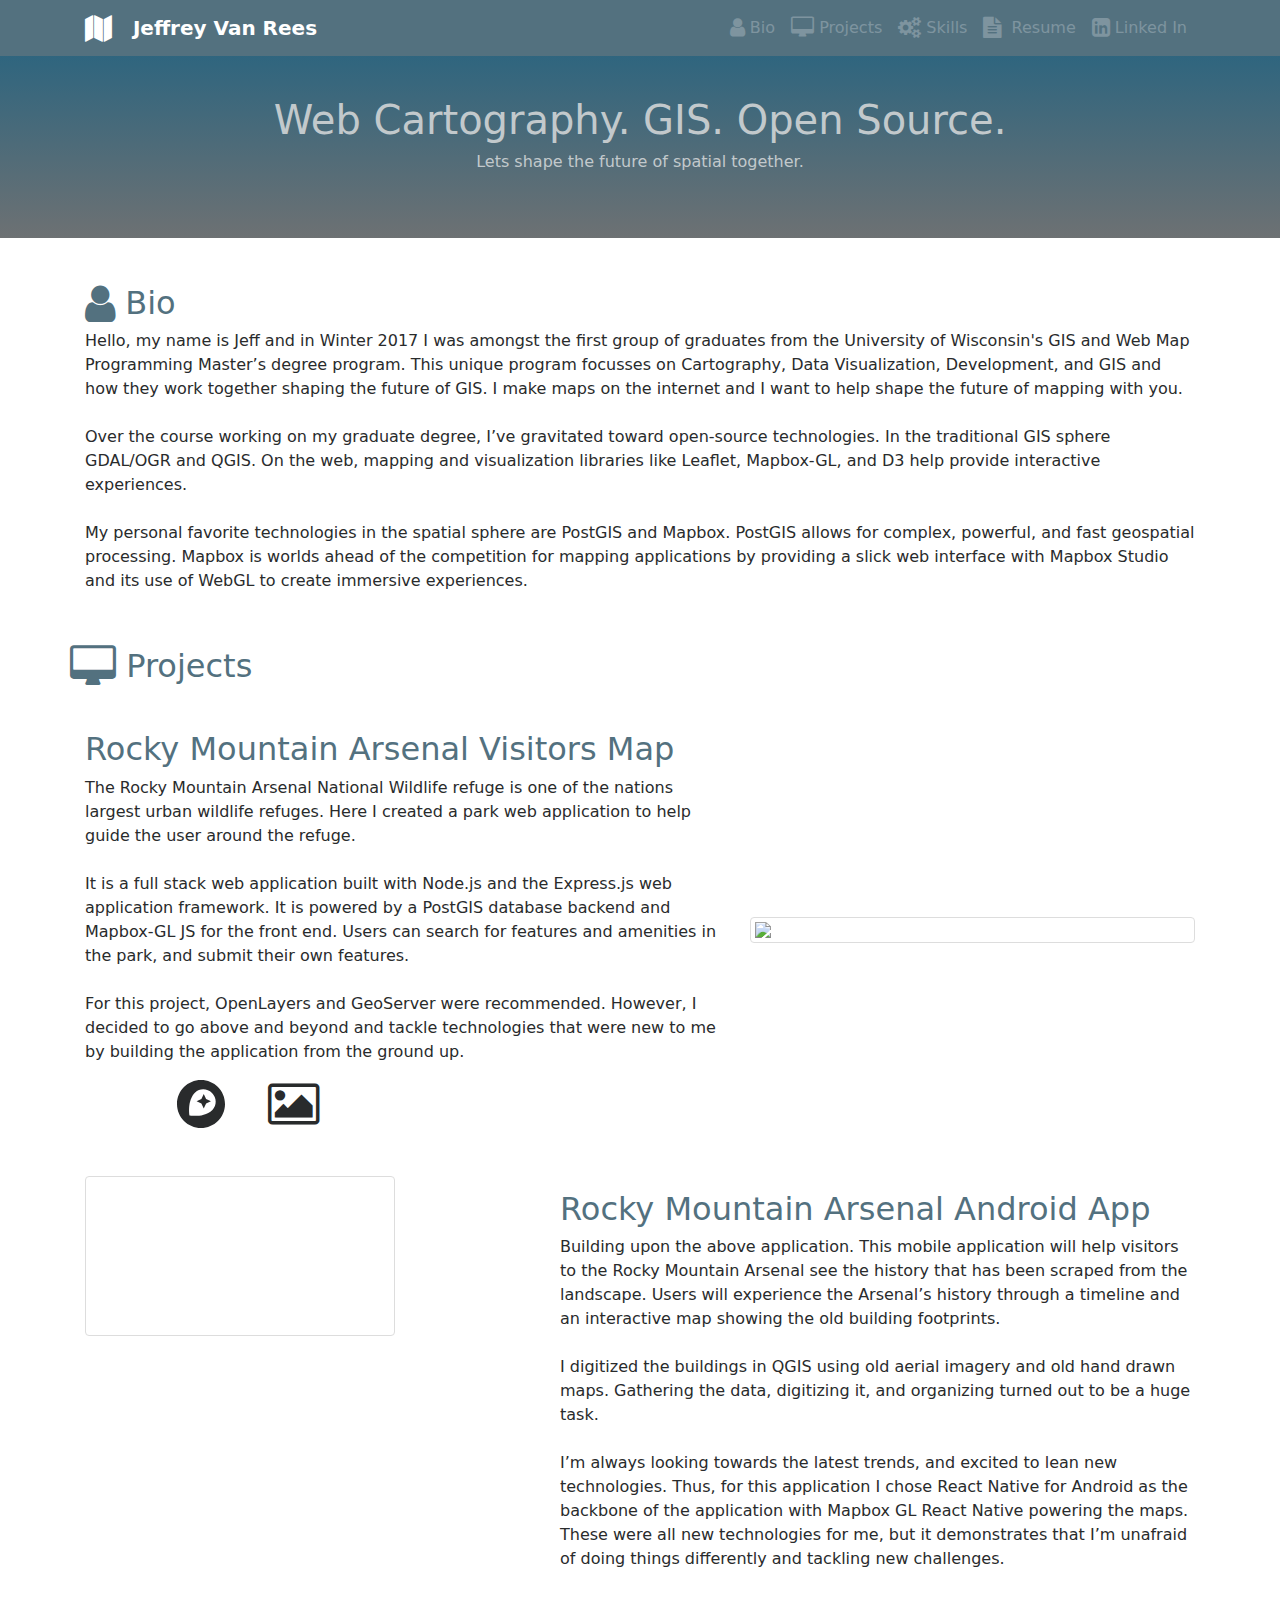
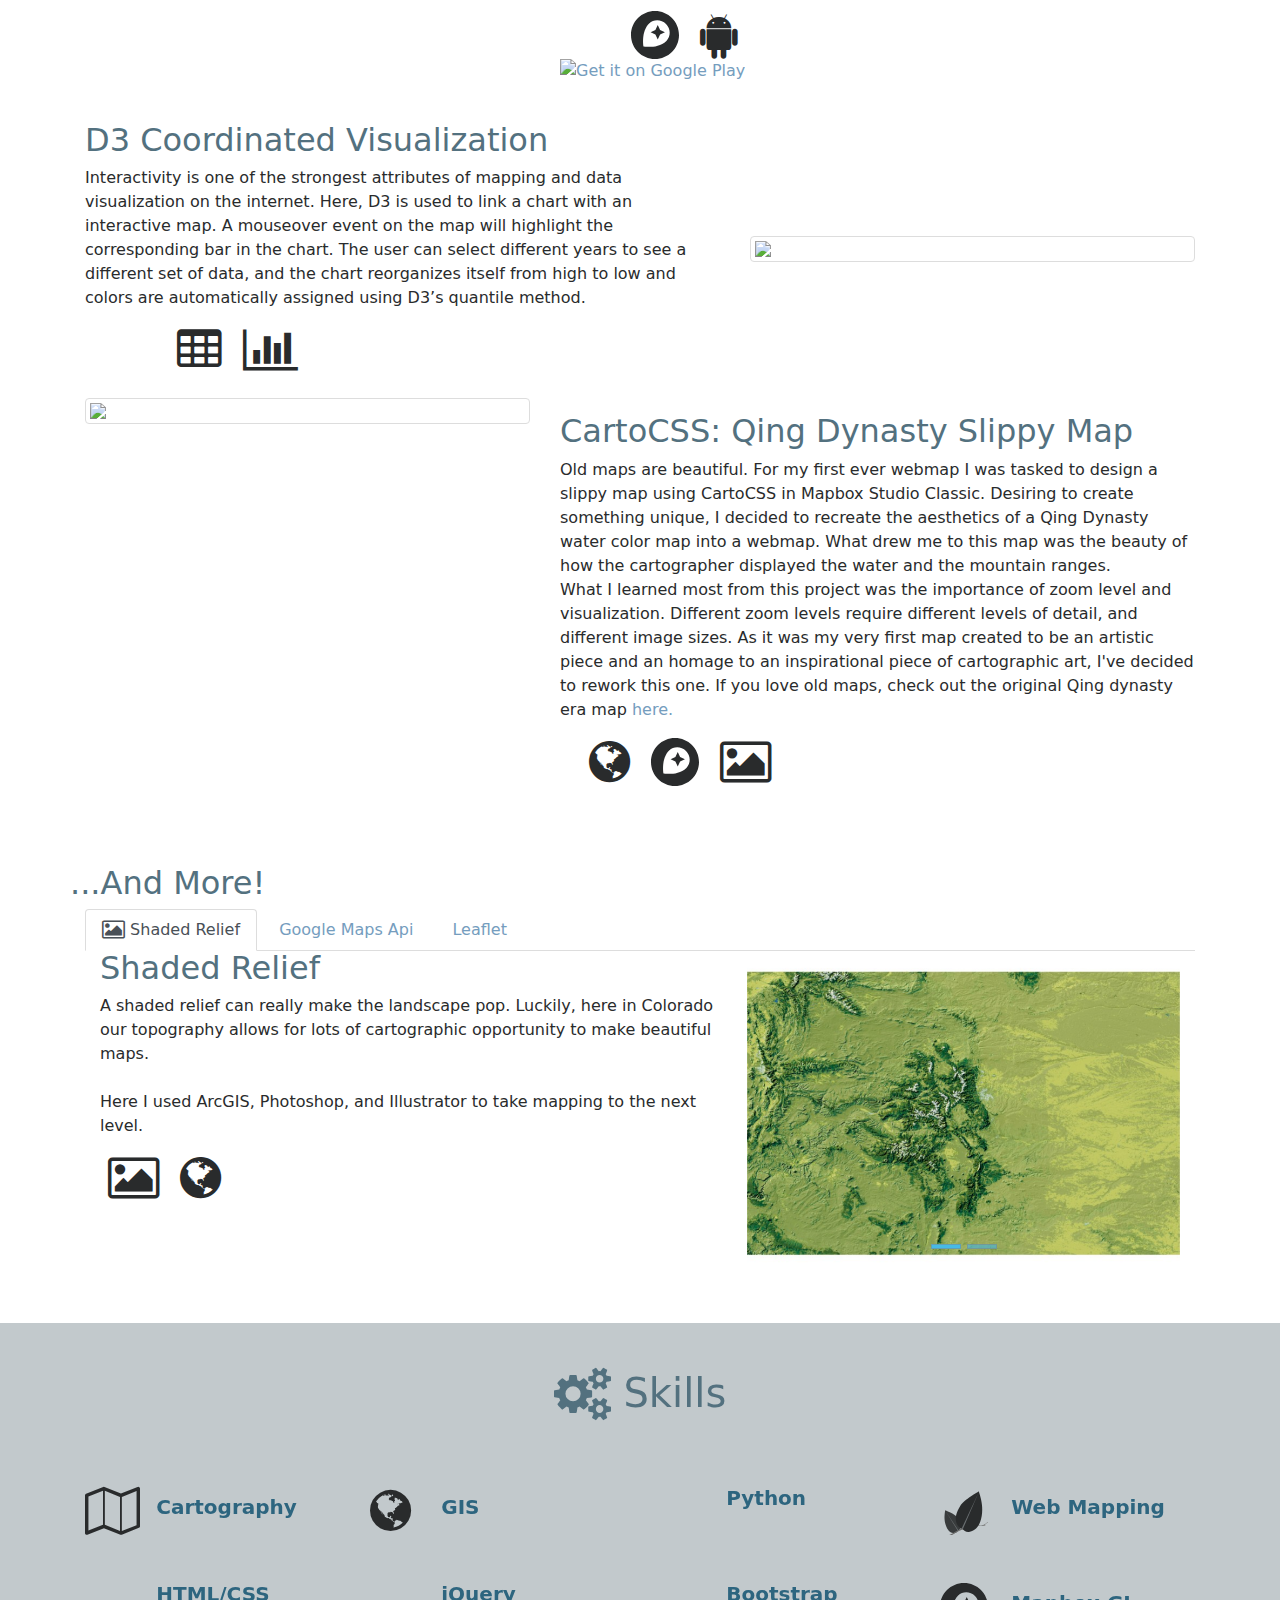
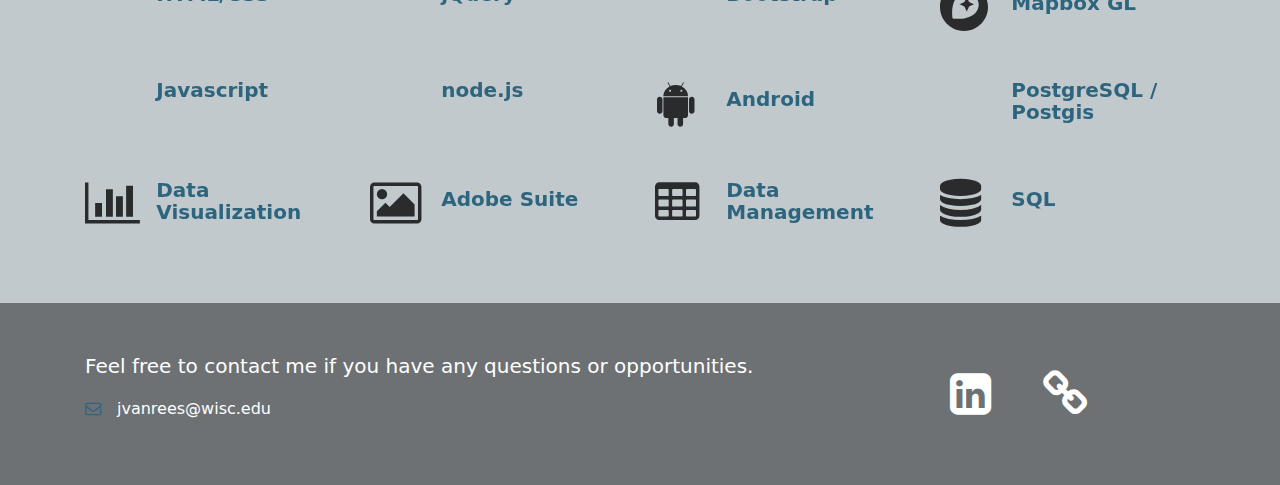
==== index.html @ f824d671 "test" ====
<!DOCTYPE html>
<html>
<title>Jeffrey Van Rees</title>

<head>
	<meta charset="utf-8">
	<meta name="viewport" content="width=device-width, initial-scale=1">
	<link rel="stylesheet" href="https://cdnjs.cloudflare.com/ajax/libs/font-awesome/4.7.0/css/font-awesome.min.css"
	      type="text/css">
	<link rel="stylesheet" href="css/bootstrap.css" type="text/css">
	<link rel="stylesheet" href="fonts/font-mfizz-2.4.1/font-mfizz.css">
	<link rel="stylesheet" href="css/style.css">
	<link rel="stylesheet" href="css/balloon.min.css">
	<link rel="shortcut icon" type="image/x-icon" href="favicon.ico">
	<!-- Global site tag (gtag.js) - Google Analytics -->
	<script async src="https://www.googletagmanager.com/gtag/js?id=UA-111090202-1"></script>
	<script>
	  window.dataLayer = window.dataLayer || [];
	  function gtag(){dataLayer.push(arguments);}
	  gtag('js', new Date());

	  gtag('config', 'UA-111090202-1');
	</script>

</head>

<body>
<nav class="navbar fixed-top navbar-expand-md bg-primary navbar-dark">
	<div class="container">
		<a class="navbar-brand" href="#"><i class="fa d-inline fa-lg fa-map"></i><b>&nbsp; &nbsp;Jeffrey Van Rees</b></a>
		<button class="navbar-toggler navbar-toggler-right" type="button" data-toggle="collapse"
		        data-target="#navbar2SupportedContent" aria-controls="navbar2SupportedContent" aria-expanded="false"
		        aria-label="Toggle navigation"><span class="navbar-toggler-icon"></span></button>

		<div class="collapse navbar-collapse text-center justify-content-end" id="navbar2SupportedContent">
			<ul class="navbar-nav" style="opacity: 0.5;">
				<li class="nav-item">
					<a class="nav-link" href="#bio"><i class="fa d-inline fa-lg fa-user"></i>&nbsp;Bio</a>
				</li>
				<li class="nav-item">
					<a class="nav-link" href="#projects"><i class="fa d-inline fa-lg fa-desktop"></i>&nbsp;Projects</a>
				</li>
				<li class="nav-item">
					<a class="nav-link" href="#skills"><i class="fa d-inline fa-lg fa-cogs"></i>&nbsp;Skills</a>
				</li>
				<li class="nav-item">
					<a class="nav-link" href="docs/Van_Rees_Resume_201806_updated2.pdf"><i class="fa d-inline fa-lg fa-file-text"></i>&nbsp&nbsp;Resume</a>
				</li>
				<li class="nav-item">
					<a class="nav-link" href="http://www.linkedin.com/in/jeffvanrees"><i
									class="fa d-inline fa-lg fa-linkedin-square"></i>&nbsp;Linked In</a>
				</li>
			</ul>
		</div>
	</div>
</nav>

<!--Header/Jumbotron-->
<div class="py-5 gradient-overlay text-center bg-secondary" style="background-image: url(img/honeycomb.svg);
  background-repeat: repeat; -webkit-background-size: 100px;background-size: 100px; margin-top:50px;">
	<div class="container">
		<div class="row">
			<div class="col-md-12">
				<div class="row">
					<div class="col-md-12">
						<h1 class="text-light"> Web Cartography. GIS. Open Source. </h1>
						<p class="text-light">Lets shape the future of spatial together.</p>
					</div>
				</div>
			</div>
		</div>
	</div>
</div>

<!--Bio Section-->
<div class="pt-5">
	<a name="bio"></a>
	<div class="container">
		<div class="row mb-4">
			<div class="col-md-12">
				<h2 class="text-primary"> <i class="fa d-inline fa-lg fa-user"></i> Bio</h2>
				<p class="">Hello, my name is Jeff and in Winter 2017 I was amongst the first group of graduates from the
					University of Wisconsin's GIS and Web Map Programming Master’s degree program. This unique program focusses
					on Cartography, Data Visualization, Development, and GIS and how they work together shaping the future of
					GIS. I make maps on the internet and I want to help shape the future of mapping with you.<br><br>
					Over the course working on my graduate degree, I’ve gravitated toward open-source technologies. In the
					traditional GIS sphere GDAL/OGR and QGIS. On the web, mapping and visualization libraries like Leaflet,
					Mapbox-GL, and D3 help provide interactive experiences.<br><br>
					My personal favorite technologies in the spatial sphere are PostGIS and Mapbox. PostGIS allows for complex,
					powerful, and fast geospatial processing. Mapbox is worlds ahead of the competition for mapping
					applications by providing a slick web interface with Mapbox Studio and its use of WebGL to create immersive
					experiences.
					<br>
				</p>
			</div>

		</div>
	</div>
</div>

<!--Projects Section-->
<div class="pt-3">
	<a name="projects"></a>
	<div class="container">
		<div class="row mb-4">
			<h2 class="text-primary"><i class="fa d-inline fa-lg fa-desktop"></i> Projects</h2>
			<p class="">&nbsp;</p>
		</div>
	</div>
</div>
<div class="pt-3">
	<div class="container">
		<div class="row mb-5">
			<div class="col-md-7">
				<h2 class="text-primary">Rocky Mountain Arsenal Visitors Map</h2>
				<p class="">The Rocky Mountain Arsenal National Wildlife refuge is one of the nations largest urban wildlife
					refuges. Here I created a park web application to help guide the user around the refuge. <br><br>
					It is a full stack web application built with Node.js and the Express.js web application framework. It is
					powered by a PostGIS database backend and Mapbox-GL JS for the front end. Users can search for features and
					amenities in the park, and submit their own features. <br><br>
					For this project, OpenLayers and GeoServer were recommended. However, I decided to go above and beyond and
					tackle technologies that were new to me by building the application from the ground up.
				</p>

				<div id="proj_tech_rma1" class="text-justify row-12">
						<span class="logo_spans" data-balloon="HTML" data-balloon-pos="down">
							<i class="d-inline-block mx-auto fa fa-3x icon-html"></i>
						</span>
					<span class="logo_spans" data-balloon="CSS" data-balloon-pos="down">
							<i class="d-inline-block mx-auto fa fa-3x icon-css"></i>
						</span>
					<span class="logo_spans" data-balloon="JavaScript" data-balloon-pos="down">
							<i class="d-inline-block mx-auto fa fa-3x icon-javascript-alt"></i>
						</span>
					<span class="logo_spans" data-balloon="Node.js" data-balloon-pos="down">
							<i class="d-inline-block mx-auto fa fa-3x icon-nodejs"></i>
						</span>
					<span class="logo_spans" data-balloon="Mapbox-GL JS" data-balloon-pos="down">
							<img style="height: 3em; width: 3em; vertical-align: top" src="img/Mapbox_Logo.svg">
						</span>
					<span class="logo_spans" data-balloon="PostgreSQL + PostGIS" data-balloon-pos="down">
							<i class="d-inline-block mx-auto fa fa-3x icon-postgres"></i>
						</span>
					<span class="logo_spans" data-balloon="Adobe Suite: Map Markers" data-balloon-pos="down">
							<i class="d-inline-block mx-auto fa fa-3x fa-picture-o"></i>
						</span>
				</div>
			</div>
			<div class="col-md-5 align-self-center">
				<a href="http://gentle-crag-83147.herokuapp.com">
					<img class="img-fluid d-block w-80 img-thumbnail" src="img/rma_node_express.png">
				</a>
			</div>
		</div>
		<div class="row my-4">
			<div class="col-md-5">
				<!--<img class="img-fluid d-block mb-4 w-80 img-thumbnail" src="img/rma_android.png">-->
				<video class="img-fluid d-block mb-4 w-80 img-thumbnail" autoplay muted loop>
					<source src="img/recording_20180125_023601.webm" type="video/webm">
					Your browser does not support the video tag.
				</video>


			</div>
			<div class="col-md-7">
				<h2 class="text-primary pt-3">Rocky Mountain Arsenal Android App</h2>
				<p class="">
					Building upon the above application. This mobile application will help visitors to the Rocky Mountain
					Arsenal see the history that has been scraped from the landscape. Users will experience the Arsenal’s
					history through a timeline and an interactive map showing the old building footprints.<br><br>
					I digitized the buildings in QGIS using old aerial imagery and old hand drawn maps. Gathering the data,
					digitizing it, and organizing turned out to be a huge task.<br><br>
					I’m always looking towards the latest trends, and excited to lean new technologies. Thus, for this application I chose React Native for Android as the backbone of the application with Mapbox GL React Native powering the maps. These were all new technologies for me, but it demonstrates that I’m unafraid of doing things differently and tackling new challenges.<br><br>
				</p>

				<div id="proj_tech_rma2" class="text-justify row-12">
					<span class="logo_spans" data-balloon="React Native" data-balloon-pos="down">
						<i class="d-inline-block mx-auto fa fa-3x icon-reactjs"></i>
					</span>
					<span class="logo_spans" data-balloon="JavaScript ES6" data-balloon-pos="down">
						<i class="d-inline-block mx-auto fa fa-3x icon-javascript-alt"></i>
					</span>
					<span class="logo_spans" data-balloon="Node.js" data-balloon-pos="down">
						<i class="d-inline-block mx-auto fa fa-3x icon-nodejs"></i>
					</span>
					<span class="logo_spans" data-balloon="Mapbox-GL React Native" data-balloon-pos="down">
						<img style="height: 3em; width: 3em; vertical-align: top" src="img/Mapbox_Logo.svg">
					</span>
					<span class="logo_spans" data-balloon="Android" data-balloon-pos="down">
						<i class="d-inline-block mx-auto fa fa-3x fa-android"></i>
					</span>
				</div>
				<a href='https://play.google.com/store/apps/details?id=com.rmahistory'>
					<img
									alt='Get it on Google Play'
									style="height:5em;"
									src='https://play.google.com/intl/en_us/badges/images/generic/en_badge_web_generic.png'/></a>
			</div>
		</div>
	</div>
</div>


<div class="py-3">
	<div class="container">
		<div class="row mb-4">
			<div class="col-md-7">
				<h2 class="text-primary">D3 Coordinated Visualization</h2>
				<p>
					Interactivity is one of the strongest attributes of mapping and data visualization on the internet. Here, D3 is used to link a chart with an interactive map. A mouseover event on the map will highlight the corresponding bar in the chart. The user can select different years to see a different set of data, and the chart reorganizes itself from high to low and colors are automatically assigned using D3’s quantile method.
				</p>
				<div id="proj_d3" class="text-justify row-12">
						<span class="logo_spans" data-balloon="HTML" data-balloon-pos="down">
							<i class="d-inline-block mx-auto fa fa-3x icon-html"></i>
						</span>
					<span class="logo_spans" data-balloon="CSS" data-balloon-pos="down">
							<i class="d-inline-block mx-auto fa fa-3x icon-css"></i>
						</span>
					<span class="logo_spans" data-balloon="JavaScript" data-balloon-pos="down">
							<i class="d-inline-block mx-auto fa fa-3x icon-javascript-alt"></i>
						</span>
					<span class="logo_spans" data-balloon="D3" data-balloon-pos="down">
							<i class="d-inline-block mx-auto fa fa-3x icon-d3"></i>
						</span>
					<span class="logo_spans" data-balloon="Data Management" data-balloon-pos="down">
							<i class="d-inline-block mx-auto fa fa-3x fa-table"></i>
						</span>
					<span class="logo_spans" data-balloon="Data Visualization" data-balloon-pos="down">
							<i class="d-inline-block mx-auto fa fa-3x fa-bar-chart"></i>
					</span>
				</div>
			</div>
			<div class="col-md-5 align-self-center">
				<a href="https://s3.us-east-2.amazonaws.com/jvanreesd3example/index.html">
					<img class="img-fluid d-block w-80 img-thumbnail" src="img/d3_usa.png">
				</a>
			</div>
		</div>
		<div class="row">
			<div class="col-md-5">
				<a
								href="https://api.mapbox.com/v4/jvanrees.9febd01c/page.html?access_token=pk.eyJ1IjoianZhbnJlZXMiLCJhIjoiY2lzZGRvcmRhMDA0dTJ5cnRrbGRld3l0dCJ9.tYSjHXsUNgl5T6C_mOVyxQ#5/22.857/76.948">
				<img class="img-fluid d-block mb-4 w-80 img-thumbnail" src="img/ming_cartocss.png">
				</a>
			</div>
			<div class="col-md-7">
				<h2 class="text-primary pt-3">CartoCSS: Qing Dynasty Slippy Map</h2>
				<p class="">Old maps are beautiful. For my first ever webmap I was tasked to design a slippy map using
					CartoCSS in Mapbox Studio Classic. Desiring to create something unique, I decided to recreate the
					aesthetics of a Qing Dynasty water color map into a webmap. What drew me to this map was the beauty of how
					the cartographer displayed the water and the mountain ranges.<br>What I learned most from this project was
					the importance of zoom level and visualization. Different zoom levels require different levels of detail,
					and different image sizes. As it was my very first map created to be an artistic piece and an homage to an
					inspirational piece of cartographic art, I've decided to rework this one. If you love old maps, check out
					the original Qing dynasty era map <a
									href="http://theme.npm.edu.tw/exh105/GreenBorderlands/ch/page-2.html">here.</a>
				</p>
				<div id="proj_carto_css" class="text-justify row-12">
					<span class="logo_spans" data-balloon="CartoCSS" data-balloon-pos="down">
							<i class="d-inline-block mx-auto fa fa-3x icon-css"></i>
					</span>
					<span class="logo_spans" data-balloon="ArcGIS"
					      data-balloon-pos="down">
							<i class="d-inline-block mx-auto fa fa-3x fa-globe"></i>
					</span>
					<span class="logo_spans" data-balloon="Mapbox Studio Classic / TileMill" data-balloon-pos="down">
							<img style="height: 3em; width: 3em; vertical-align: top" src="img/Mapbox_Logo.svg">
					</span>
					<span class="logo_spans" data-balloon="Adobe Suite" data-balloon-pos="down">
							<i class="d-inline-block mx-auto fa fa-3x fa-picture-o"></i>
					</span>
				</div>
			</div>
		</div>
	</div>
</div>

<!--tab panel test-->
<div class="pt-5">
	<div class="container">
		<div class="row mb-4">
			<h2 class="text-primary pt-3">...And More!</h2>
			<div class="col-md-12">
				<nav class="nav nav-tabs" id="myTab" role="tablist">
					<a class="nav-item nav-link active" id="nav-shaded-relief" data-toggle="tab" href="#shaded-relief"
					   role="tab" aria-controls="shaded-relief" aria-selected="true"><i
									class="fa d-inline fa-lg fa-picture-o"></i>&nbsp;Shaded Relief</a>
					<a class="nav-item nav-link" id="nav-google-maps-api" data-toggle="tab" href="#google-maps-api" role="tab"
					   aria-controls="google-maps-api" aria-selected="false"><i
									class="fa d-inline fa-lg icon-java-bold"></i>&nbsp;Google Maps Api</a>
					<a class="nav-item nav-link" id="nav-leaflet" data-toggle="tab" href="#leaflet" role="tab"
					   aria-controls="leaflet" aria-selected="false"><i
									class="fa d-inline fa-lg icon-jquery"></i>&nbsp;Leaflet</a>
				</nav>
				<div class="tab-content" id="nav-tabContent">
					<div class="tab-pane fade show active" id="shaded-relief" role="tabpanel" aria-labelledby="nav-shaded-relief">
						<!--start tab view-->
						<div class="container">
							<div class="row mb-4">
								<div class="col-md-7">
									<h2 class="text-primary">Shaded Relief</h2>
									<p class="">
										A shaded relief can really make the landscape pop. Luckily, here in Colorado our topography allows
										for lots
										of cartographic opportunity to make beautiful maps. <br><br>
										Here I used ArcGIS, Photoshop, and Illustrator to take mapping to the next level.
									</p>
									<div id="proj_shaded_relief" class="text-justify row-12">

										<span class="logo_spans" data-balloon="Adobe Suite" data-balloon-pos="down">
											<i class="d-inline-block mx-auto fa fa-3x fa-picture-o"></i>
										</span>
										<span class="logo_spans" data-balloon="ArcGIS"
										      data-balloon-pos="down">
											<i class="d-inline-block mx-auto fa fa-3x fa-globe"></i>
										</span>
									</div>
								</div>
								<div class="col-md-5 align-self-center">
									<div id="carouselExampleIndicators" class="carousel slide" data-ride="carousel">
										<ol class="carousel-indicators">
											<li data-target="#carouselExampleIndicators" data-slide-to="0" class="active"></li>
											<li data-target="#carouselExampleIndicators" data-slide-to="1"></li>
										</ol>
										<div class="carousel-inner" role="listbox">
											<div class="carousel-item active">
												<img class="d-block img-fluid" src="img/shaded_relief.jpg" alt="First slide">
											</div>
											<div class="carousel-item">
												<img class="d-block img-fluid" src="img/ColoradoBike.jpg"
												     alt="Second slide">
											</div>
										</div>
										<a class="carousel-control-prev" href="#carouselExampleIndicators" role="button" data-slide="prev">
											<span class="carousel-control-prev-icon" aria-hidden="true"></span>
											<span class="sr-only">Previous</span>
										</a>
										<a class="carousel-control-next" href="#carouselExampleIndicators" role="button" data-slide="next">
											<span class="carousel-control-next-icon" aria-hidden="true"></span>
											<span class="sr-only">Next</span>
										</a>
									</div>
								</div>
							</div>
						</div>
						<!--end tab view-->
					</div>
					<div class="tab-pane fade" id="google-maps-api" role="tabpanel" aria-labelledby="nav-google-maps-api">
						<div class="container">
							<div class="row mb-4">
								<div class="col-md-7">
									<h2 class="text-primary">Google Maps API / Java Servlet / Android</h2>
									<p class="">
For GEOG 576 at Wisconsin we were tasked to create a disaster management application using the Google Maps API, java servlet, and a PostGIS database. Over the course of the semester this project evolved into a mobile application. Users can query the database, and post to it using interactive forms.
									</p>
									<div id="proj_google_maps_api" class="text-justify row-12">
										<span class="logo_spans" data-balloon="HTML" data-balloon-pos="down">
											<i class="d-inline-block mx-auto fa fa-3x icon-html"></i>
										</span>
										<span class="logo_spans" data-balloon="CSS" data-balloon-pos="down">
											<i class="d-inline-block mx-auto fa fa-3x icon-css"></i>
										</span>
										<span class="logo_spans" data-balloon="Android" data-balloon-pos="down">
											<i class="d-inline-block mx-auto fa fa-3x fa-android"></i>
										</span>
										<span class="logo_spans" data-balloon="Google Maps API" data-balloon-pos="down">
											<i class="d-inline-block mx-auto fa fa-3x icon-google-alt"></i>
										</span>
										<span class="logo_spans" data-balloon="Apache Tomcat Server" data-balloon-pos="down">
											<i class="d-inline-block mx-auto fa fa-3x icon-tomcat"></i>
										</span>
										<span class="logo_spans" data-balloon="Java" data-balloon-pos="down">
											<i class="d-inline-block mx-auto fa fa-3x icon-java-bold"></i>
										</span>
										<span class="logo_spans" data-balloon="PostgreSQL + PostGIS" data-balloon-pos="down">
											<i class="d-inline-block mx-auto fa fa-3x icon-postgres"></i>
										</span>
									</div>
								</div>
								<div class="col-md-5 align-self-center">
									<div id="carouselGoogleMapsAPI" class="carousel slide" data-ride="carousel">
										<ol class="carousel-indicators">
											<li data-target="#carouselGoogleMapsAPI" data-slide-to="0" class="active"></li>
											<li data-target="#carouselGoogleMapsAPI" data-slide-to="1"></li>
										</ol>
										<div class="carousel-inner" role="listbox">
											<div class="carousel-item active">
												<img class="d-block img-fluid" src="img/google_maps_api.jpg" alt="First slide">
											</div>
											<div class="carousel-item">
												<img class="d-block img-fluid" src="img/google_maps_android.jpg"
												     alt="Second slide">
											</div>
										</div>
										<a class="carousel-control-prev" href="#carouselGoogleMapsAPI" role="button" data-slide="prev">
											<span class="carousel-control-prev-icon" aria-hidden="true"></span>
											<span class="sr-only">Previous</span>
										</a>
										<a class="carousel-control-next" href="#carouselGoogleMapsAPI" role="button" data-slide="next">
											<span class="carousel-control-next-icon" aria-hidden="true"></span>
											<span class="sr-only">Next</span>
										</a>
									</div>
								</div>
							</div>
						</div>
					</div>
					<div class="tab-pane fade" id="leaflet" role="tabpanel" aria-labelledby="nav-leaflet">
						<div class="container">
							<div class="row mb-4">
								<div class="col-md-7">
									<h2 class="text-primary">Leaflet Time Series</h2>
									<p class="">
										Displaying spatiotemporal data has been a challenge for cartographers, but with interactive mapping temporal data can be communicated more clearly than ever. Here a jQuery slider is used to change years of data. Proportional symbols calculated on the fly to show spatial differences. <br><br>
										
									</p>
									<div id="proj_leaflet" class="text-justify row-12">
										<span style="padding-top: 3px;" class="logo_spans" data-balloon="HTML" data-balloon-pos="down">
											<i class="d-inline-block mx-auto fa fa-3x icon-html"></i>
										</span>
										<span class="logo_spans" data-balloon="CSS" data-balloon-pos="down">
											<i style="padding-top: 3px;" class="d-inline-block mx-auto fa fa-3x icon-css"></i>
										</span>
										<span class="logo_spans" data-balloon="jQuery" data-balloon-pos="down">
											<i style="padding-top: 3px;" class="d-inline-block mx-auto fa fa-3x icon-jquery"></i>
										</span>
										<span class="logo_spans" data-balloon="Leaflet" data-balloon-pos="down">
											<img style="height: 3em; width: 3em; vertical-align: top" src="img/leaflet.svg">
										</span>
									</div>
								</div>
								<div class="col-md-5 align-self-center">
									<div id="carouselLeaflet" class="carousel slide" data-ride="carousel">
										<ol class="carousel-indicators">
											<li data-target="#carouselGoogleMapsAPI" data-slide-to="0" class="active"></li>
											<li data-target="#carouselGoogleMapsAPI" data-slide-to="1"></li>

										</ol>
										<div class="carousel-inner" role="listbox">
											<div class="carousel-item active">
												<img class="d-block img-fluid" src="img/leaflet_map.jpg" alt="First slide">
											</div>

										</div>
										<a class="carousel-control-prev" href="#carouselLeaflet" role="button" data-slide="prev">
											<span class="carousel-control-prev-icon" aria-hidden="true"></span>
											<span class="sr-only">Previous</span>
										</a>
										<a class="carousel-control-next" href="#carouselLeaflet" role="button" data-slide="next">
											<span class="carousel-control-next-icon" aria-hidden="true"></span>
											<span class="sr-only">Next</span>
										</a>
									</div>
								</div>
							</div>
						</div>
					</div>
				</div>
			</div>
		</div>
	</div>
</div>
<!--Skills Section-->
<!--remove bg-light to make darker, Ian suggestion-->
<div class="py-5 bg-light">
	<a name="skills"></a>
	<div class="container">
		<div class="row text-center">
			<div class="col-md-12">
				<h1 class="mb-4 text-primary"><i class="fa d-inline fa-lg fa-cogs"></i> Skills</h1>
				<!--Row 1-->
				<div class="row text-left mt-5">
					<div class="col-md-3 my-4">
						<div class="row mp-3">
							<div class="text-center col-3"><i class="d-block mx-auto fa fa-3x fa-map-o"></i></div>
							<div class="align-self-center col-9">
								<h5 class="text-secondary"><b>Cartography</b></h5>
							</div>
						</div>
					</div>
					<div class="col-md-3 my-4">
						<div class="row mp-3">
							<div class="text-center col-3"><i class="d-block mx-auto fa fa-3x fa-globe"></i></div>
							<div class="align-self-center col-9">
								<h5 class="text-secondary"><b>GIS</b></h5>
							</div>
						</div>
					</div>
					<div class="col-md-3 my-4">
						<div class="row mp-3">
							<div class="text-center col-3"><i class="d-block mx-auto fa fa-3x icon-python"></i></div>
							<div class="align-self-center col-9">
								<h5 class="text-secondary"><b>Python</b></h5>
							</div>
						</div>
					</div>
					<div class="col-md-3 my-4">
						<div class="row mp-3">
							<div class="text-center col-3"><img style="height: 3em; width: 3em;"
							                                       src="img/leaflet.svg"/></div>
							<div class="align-self-center col-9">
								<h5 class="text-secondary"><b>Web Mapping</b></h5>
							</div>
						</div>
					</div>

					<!--Row 2-->
					<div class="col-md-3 my-4">
						<div class="row mp-3">
							<div class="text-center col-3"><i class="d-block mx-auto fa fa-3x icon-html"></i></div>
							<div class="align-self-center col-9">
								<h5 class="text-secondary"><b>HTML/CSS</b></h5>
							</div>
						</div>

					</div>

					<div class="col-md-3 my-4">
						<div class="row mp-3">
							<div class="text-center col-3"><i class="d-block mx-auto fa fa-3x icon-jquery"></i></div>
							<div class="align-self-center col-9">
								<h5 class="text-secondary"><b>jQuery</b></h5>
							</div>
						</div>

					</div>

					<div class="col-md-3 my-4">
						<div class="row mp-3">
							<div class="text-center col-3"><i class="d-block mx-auto fa fa-3x icon-bootstrap"></i></div>
							<div class="align-self-center col-9">
								<h5 class="text-secondary"><b>Bootstrap</b></h5>
							</div>
						</div>
					</div>

					<div class="col-md-3 my-4">
						<div class="row mp-3">
							<div class="text-center col-3"><img style="height: 3em; width: 3em;"
							                                    src="img/Mapbox_Logo.svg"/></div>
							<div class="align-self-center col-9">
								<h5 class="text-secondary"><b>Mapbox GL</b></h5>
							</div>
						</div>
					</div>

					<!--Row 3-->
					<div class="col-md-3 my-4">
						<div class="row mp-3">
							<div class="text-center col-3"><i class="d-block mx-auto fa fa-3x icon-javascript-alt"></i></div>
							<div class="align-self-center col-9">
								<h5 class="text-secondary"><b>Javascript</b></h5>
							</div>
						</div>

					</div>

					<div class="col-md-3 my-4">
						<div class="row mp-3">
							<div class="text-center col-3"><i class="d-block mx-auto fa fa-3x icon-nodejs"></i></div>
							<div class="align-self-center col-9">
								<h5 class="text-secondary"><b>node.js</b></h5>
							</div>
						</div>

					</div>

					<div class="col-md-3 my-4">
						<div class="row mp-3">
							<div class="text-center col-3"><i class="d-block mx-auto fa fa-3x fa-android"></i></div>
							<div class="align-self-center col-9">
								<h5 class="text-secondary"><b>Android</b></h5>
							</div>
						</div>

					</div>

					<div class="col-md-3 my-4">
						<div class="row mp-3">
							<div class="text-center col-3"><i class="d-block mx-auto fa fa-3x icon-postgres"></i></div>
							<div class="align-self-center col-9">
								<h5 class="text-secondary"><b>PostgreSQL / Postgis</b></h5>
							</div>
						</div>
					</div>


					<!--Row 4-->

					<div class="col-md-3 my-4">
						<div class="row mp-3">
							<div class="text-center col-3"><i class="d-block mx-auto fa fa-3x fa-bar-chart-o"></i></div>
							<div class="align-self-center col-9">
								<h5 class="text-secondary"><b>Data Visualization</b></h5>
							</div>
						</div>
					</div>

					<div class="col-md-3 my-4">
						<div class="row mp-3">
							<div class="text-center col-3"><i class="d-block mx-auto fa fa-3x fa-picture-o"></i></div>
							<div class="align-self-center col-9">
								<h5 class="text-secondary"><b>Adobe Suite</b></h5>
							</div>
						</div>
					</div>

					<div class="col-md-3 my-4">
						<div class="row mp-3">
							<div class="text-center col-3"><i class="d-block mx-auto fa fa-3x fa-table"></i></div>
							<div class="align-self-center col-9">
								<h5 class="text-secondary"><b>Data Management</b></h5>
							</div>
						</div>
					</div>

					<div class="col-md-3 my-4">
						<div class="row mp-3">
							<div class="text-center col-3"><i class="d-block mx-auto fa fa-3x fa-database"></i></div>
							<div class="align-self-center col-9">
								<h5 class="text-secondary"><b>SQL</b></h5>
							</div>
						</div>
					</div>
				</div>
			</div>
		</div>
	</div>
</div>

<div class="py-5 bg-dark text-white">
	<div class="container">
		<div class="row">
			<div class="col-md-9">
				<p class="lead">Feel free to contact me if you have any questions or opportunities.</p>
				<p>
					<a href="mailto:jvanrees@wisc.edu" class="text-white"><i
									class="fa d-inline mr-3 text-secondary fa-envelope-o"></i>jvanrees@wisc.edu</a>
				</p>
			</div>

			<div class="col-4 col-md-1 align-self-center">
				<a href="https://www.linkedin.com/in/jeffrey-van-rees-26b886116/" target="_blank"><i
								class="fa fa-fw fa-linkedin-square text-white fa-3x"></i></a>
			</div>
			<div class="col-4 col-md-1 align-self-center">
				<a href="index2.html" target="_blank"><i
								class="fa fa-fw fa-link text-white fa-3x"></i></a>
			</div>
		</div>
	</div>
</div>
<script src="https://code.jquery.com/jquery-3.2.1.slim.min.js"
        integrity="sha384-KJ3o2DKtIkvYIK3UENzmM7KCkRr/rE9/Qpg6aAZGJwFDMVNA/GpGFF93hXpG5KkN"
        crossorigin="anonymous"></script>
<script src="https://cdnjs.cloudflare.com/ajax/libs/popper.js/1.12.3/umd/popper.min.js"
        integrity="sha384-vFJXuSJphROIrBnz7yo7oB41mKfc8JzQZiCq4NCceLEaO4IHwicKwpJf9c9IpFgh"
        crossorigin="anonymous"></script>
<script src="https://maxcdn.bootstrapcdn.com/bootstrap/4.0.0-beta.2/js/bootstrap.min.js"
        integrity="sha384-alpBpkh1PFOepccYVYDB4do5UnbKysX5WZXm3XxPqe5iKTfUKjNkCk9SaVuEZflJ"
        crossorigin="anonymous"></script>
</body>

</html>
---- css/style.css ----
#proj_tech_rma1:hover {
    justify-content: stretch;
}

.logo_spans {
    padding: 0.5em;
}

.tab-content > .tab-pane{
    display: block;
    height: 0;
}
.tab-content > .active{
   height: auto;
}
.carousel-indicators .active {
    background-color: #47bbe5; }
.carousel-indicators li {
    position: relative;
    border: 1px solid rgba(128, 128, 128, 0.48);
    flex: 0 1 auto;
    width: 30px;
    height: 5px;
    margin-right: 3px;
    margin-left: 3px;
    text-indent: -999px;
    background-color: rgba(72, 180, 219, 0.64);

}
/* Change fa icons, but not SVG ones to white

.d-block {
    color: #f5f5f5;
}

*/
---- css/balloon.min.css ----
button[data-balloon]{overflow:visible}[data-balloon]{position:relative;cursor:default}[data-balloon]:after{filter:alpha(opactiy=0);-ms-filter:"progid:DXImageTransform.Microsoft.Alpha(Opacity=0)";-moz-opacity:0;-khtml-opacity:0;opacity:0;pointer-events:none;-webkit-transition:all 0.18s ease-out 0.18s;-moz-transition:all 0.18s ease-out 0.18s;-ms-transition:all 0.18s ease-out 0.18s;-o-transition:all 0.18s ease-out 0.18s;transition:all 0.18s ease-out 0.18s;font-family:sans-serif !important;font-weight:normal !important;font-style:normal !important;text-shadow:none !important;font-size:12px !important;background:rgba(17,17,17,0.9);border-radius:4px;color:#fff;content:attr(data-balloon);padding:.5em 1em;position:absolute;white-space:nowrap;z-index:10}[data-balloon]:before{background:no-repeat url("data:image/svg+xml;charset=utf-8,%3Csvg%20xmlns%3D%22http://www.w3.org/2000/svg%22%20width%3D%2236px%22%20height%3D%2212px%22%3E%3Cpath%20fill%3D%22rgba(17,17,17,0.9)%22%20transform%3D%22rotate(0)%22%20d%3D%22M2.658,0.000%20C-13.615,0.000%2050.938,0.000%2034.662,0.000%20C28.662,0.000%2023.035,12.002%2018.660,12.002%20C14.285,12.002%208.594,0.000%202.658,0.000%20Z%22/%3E%3C/svg%3E");background-size:100% auto;width:18px;height:6px;filter:alpha(opactiy=0);-ms-filter:"progid:DXImageTransform.Microsoft.Alpha(Opacity=0)";-moz-opacity:0;-khtml-opacity:0;opacity:0;pointer-events:none;-webkit-transition:all 0.18s ease-out 0.18s;-moz-transition:all 0.18s ease-out 0.18s;-ms-transition:all 0.18s ease-out 0.18s;-o-transition:all 0.18s ease-out 0.18s;transition:all 0.18s ease-out 0.18s;content:'';position:absolute;z-index:10}[data-balloon]:hover:before,[data-balloon]:hover:after,[data-balloon][data-balloon-visible]:before,[data-balloon][data-balloon-visible]:after{filter:alpha(opactiy=100);-ms-filter:"progid:DXImageTransform.Microsoft.Alpha(Opacity=100)";-moz-opacity:1;-khtml-opacity:1;opacity:1;pointer-events:auto}[data-balloon].font-awesome:after{font-family:FontAwesome}[data-balloon][data-balloon-break]:after{white-space:pre}[data-balloon][data-balloon-blunt]:before,[data-balloon][data-balloon-blunt]:after{-webkit-transition:none;-moz-transition:none;-ms-transition:none;-o-transition:none;transition:none}[data-balloon][data-balloon-pos="up"]:after{bottom:100%;left:50%;margin-bottom:11px;-webkit-transform:translate(-50%, 10px);-moz-transform:translate(-50%, 10px);-ms-transform:translate(-50%, 10px);transform:translate(-50%, 10px);-webkit-transform-origin:top;-moz-transform-origin:top;-ms-transform-origin:top;transform-origin:top}[data-balloon][data-balloon-pos="up"]:before{bottom:100%;left:50%;margin-bottom:5px;-webkit-transform:translate(-50%, 10px);-moz-transform:translate(-50%, 10px);-ms-transform:translate(-50%, 10px);transform:translate(-50%, 10px);-webkit-transform-origin:top;-moz-transform-origin:top;-ms-transform-origin:top;transform-origin:top}[data-balloon][data-balloon-pos="up"]:hover:after,[data-balloon][data-balloon-pos="up"][data-balloon-visible]:after{-webkit-transform:translate(-50%, 0);-moz-transform:translate(-50%, 0);-ms-transform:translate(-50%, 0);transform:translate(-50%, 0)}[data-balloon][data-balloon-pos="up"]:hover:before,[data-balloon][data-balloon-pos="up"][data-balloon-visible]:before{-webkit-transform:translate(-50%, 0);-moz-transform:translate(-50%, 0);-ms-transform:translate(-50%, 0);transform:translate(-50%, 0)}[data-balloon][data-balloon-pos="up-left"]:after{bottom:100%;left:0;margin-bottom:11px;-webkit-transform:translate(0, 10px);-moz-transform:translate(0, 10px);-ms-transform:translate(0, 10px);transform:translate(0, 10px);-webkit-transform-origin:top;-moz-transform-origin:top;-ms-transform-origin:top;transform-origin:top}[data-balloon][data-balloon-pos="up-left"]:before{bottom:100%;left:5px;margin-bottom:5px;-webkit-transform:translate(0, 10px);-moz-transform:translate(0, 10px);-ms-transform:translate(0, 10px);transform:translate(0, 10px);-webkit-transform-origin:top;-moz-transform-origin:top;-ms-transform-origin:top;transform-origin:top}[data-balloon][data-balloon-pos="up-left"]:hover:after,[data-balloon][data-balloon-pos="up-left"][data-balloon-visible]:after{-webkit-transform:translate(0, 0);-moz-transform:translate(0, 0);-ms-transform:translate(0, 0);transform:translate(0, 0)}[data-balloon][data-balloon-pos="up-left"]:hover:before,[data-balloon][data-balloon-pos="up-left"][data-balloon-visible]:before{-webkit-transform:translate(0, 0);-moz-transform:translate(0, 0);-ms-transform:translate(0, 0);transform:translate(0, 0)}[data-balloon][data-balloon-pos="up-right"]:after{bottom:100%;right:0;margin-bottom:11px;-webkit-transform:translate(0, 10px);-moz-transform:translate(0, 10px);-ms-transform:translate(0, 10px);transform:translate(0, 10px);-webkit-transform-origin:top;-moz-transform-origin:top;-ms-transform-origin:top;transform-origin:top}[data-balloon][data-balloon-pos="up-right"]:before{bottom:100%;right:5px;margin-bottom:5px;-webkit-transform:translate(0, 10px);-moz-transform:translate(0, 10px);-ms-transform:translate(0, 10px);transform:translate(0, 10px);-webkit-transform-origin:top;-moz-transform-origin:top;-ms-transform-origin:top;transform-origin:top}[data-balloon][data-balloon-pos="up-right"]:hover:after,[data-balloon][data-balloon-pos="up-right"][data-balloon-visible]:after{-webkit-transform:translate(0, 0);-moz-transform:translate(0, 0);-ms-transform:translate(0, 0);transform:translate(0, 0)}[data-balloon][data-balloon-pos="up-right"]:hover:before,[data-balloon][data-balloon-pos="up-right"][data-balloon-visible]:before{-webkit-transform:translate(0, 0);-moz-transform:translate(0, 0);-ms-transform:translate(0, 0);transform:translate(0, 0)}[data-balloon][data-balloon-pos='down']:after{left:50%;margin-top:11px;top:100%;-webkit-transform:translate(-50%, -10px);-moz-transform:translate(-50%, -10px);-ms-transform:translate(-50%, -10px);transform:translate(-50%, -10px)}[data-balloon][data-balloon-pos='down']:before{background:no-repeat url("data:image/svg+xml;charset=utf-8,%3Csvg%20xmlns%3D%22http://www.w3.org/2000/svg%22%20width%3D%2236px%22%20height%3D%2212px%22%3E%3Cpath%20fill%3D%22rgba(17,17,17,0.9)%22%20transform%3D%22rotate(180 18 6)%22%20d%3D%22M2.658,0.000%20C-13.615,0.000%2050.938,0.000%2034.662,0.000%20C28.662,0.000%2023.035,12.002%2018.660,12.002%20C14.285,12.002%208.594,0.000%202.658,0.000%20Z%22/%3E%3C/svg%3E");background-size:100% auto;width:18px;height:6px;left:50%;margin-top:5px;top:100%;-webkit-transform:translate(-50%, -10px);-moz-transform:translate(-50%, -10px);-ms-transform:translate(-50%, -10px);transform:translate(-50%, -10px)}[data-balloon][data-balloon-pos='down']:hover:after,[data-balloon][data-balloon-pos='down'][data-balloon-visible]:after{-webkit-transform:translate(-50%, 0);-moz-transform:translate(-50%, 0);-ms-transform:translate(-50%, 0);transform:translate(-50%, 0)}[data-balloon][data-balloon-pos='down']:hover:before,[data-balloon][data-balloon-pos='down'][data-balloon-visible]:before{-webkit-transform:translate(-50%, 0);-moz-transform:translate(-50%, 0);-ms-transform:translate(-50%, 0);transform:translate(-50%, 0)}[data-balloon][data-balloon-pos='down-left']:after{left:0;margin-top:11px;top:100%;-webkit-transform:translate(0, -10px);-moz-transform:translate(0, -10px);-ms-transform:translate(0, -10px);transform:translate(0, -10px)}[data-balloon][data-balloon-pos='down-left']:before{background:no-repeat url("data:image/svg+xml;charset=utf-8,%3Csvg%20xmlns%3D%22http://www.w3.org/2000/svg%22%20width%3D%2236px%22%20height%3D%2212px%22%3E%3Cpath%20fill%3D%22rgba(17,17,17,0.9)%22%20transform%3D%22rotate(180 18 6)%22%20d%3D%22M2.658,0.000%20C-13.615,0.000%2050.938,0.000%2034.662,0.000%20C28.662,0.000%2023.035,12.002%2018.660,12.002%20C14.285,12.002%208.594,0.000%202.658,0.000%20Z%22/%3E%3C/svg%3E");background-size:100% auto;width:18px;height:6px;left:5px;margin-top:5px;top:100%;-webkit-transform:translate(0, -10px);-moz-transform:translate(0, -10px);-ms-transform:translate(0, -10px);transform:translate(0, -10px)}[data-balloon][data-balloon-pos='down-left']:hover:after,[data-balloon][data-balloon-pos='down-left'][data-balloon-visible]:after{-webkit-transform:translate(0, 0);-moz-transform:translate(0, 0);-ms-transform:translate(0, 0);transform:translate(0, 0)}[data-balloon][data-balloon-pos='down-left']:hover:before,[data-balloon][data-balloon-pos='down-left'][data-balloon-visible]:before{-webkit-transform:translate(0, 0);-moz-transform:translate(0, 0);-ms-transform:translate(0, 0);transform:translate(0, 0)}[data-balloon][data-balloon-pos='down-right']:after{right:0;margin-top:11px;top:100%;-webkit-transform:translate(0, -10px);-moz-transform:translate(0, -10px);-ms-transform:translate(0, -10px);transform:translate(0, -10px)}[data-balloon][data-balloon-pos='down-right']:before{background:no-repeat url("data:image/svg+xml;charset=utf-8,%3Csvg%20xmlns%3D%22http://www.w3.org/2000/svg%22%20width%3D%2236px%22%20height%3D%2212px%22%3E%3Cpath%20fill%3D%22rgba(17,17,17,0.9)%22%20transform%3D%22rotate(180 18 6)%22%20d%3D%22M2.658,0.000%20C-13.615,0.000%2050.938,0.000%2034.662,0.000%20C28.662,0.000%2023.035,12.002%2018.660,12.002%20C14.285,12.002%208.594,0.000%202.658,0.000%20Z%22/%3E%3C/svg%3E");background-size:100% auto;width:18px;height:6px;right:5px;margin-top:5px;top:100%;-webkit-transform:translate(0, -10px);-moz-transform:translate(0, -10px);-ms-transform:translate(0, -10px);transform:translate(0, -10px)}[data-balloon][data-balloon-pos='down-right']:hover:after,[data-balloon][data-balloon-pos='down-right'][data-balloon-visible]:after{-webkit-transform:translate(0, 0);-moz-transform:translate(0, 0);-ms-transform:translate(0, 0);transform:translate(0, 0)}[data-balloon][data-balloon-pos='down-right']:hover:before,[data-balloon][data-balloon-pos='down-right'][data-balloon-visible]:before{-webkit-transform:translate(0, 0);-moz-transform:translate(0, 0);-ms-transform:translate(0, 0);transform:translate(0, 0)}[data-balloon][data-balloon-pos='left']:after{margin-right:11px;right:100%;top:50%;-webkit-transform:translate(10px, -50%);-moz-transform:translate(10px, -50%);-ms-transform:translate(10px, -50%);transform:translate(10px, -50%)}[data-balloon][data-balloon-pos='left']:before{background:no-repeat url("data:image/svg+xml;charset=utf-8,%3Csvg%20xmlns%3D%22http://www.w3.org/2000/svg%22%20width%3D%2212px%22%20height%3D%2236px%22%3E%3Cpath%20fill%3D%22rgba(17,17,17,0.9)%22%20transform%3D%22rotate(-90 18 18)%22%20d%3D%22M2.658,0.000%20C-13.615,0.000%2050.938,0.000%2034.662,0.000%20C28.662,0.000%2023.035,12.002%2018.660,12.002%20C14.285,12.002%208.594,0.000%202.658,0.000%20Z%22/%3E%3C/svg%3E");background-size:100% auto;width:6px;height:18px;margin-right:5px;right:100%;top:50%;-webkit-transform:translate(10px, -50%);-moz-transform:translate(10px, -50%);-ms-transform:translate(10px, -50%);transform:translate(10px, -50%)}[data-balloon][data-balloon-pos='left']:hover:after,[data-balloon][data-balloon-pos='left'][data-balloon-visible]:after{-webkit-transform:translate(0, -50%);-moz-transform:translate(0, -50%);-ms-transform:translate(0, -50%);transform:translate(0, -50%)}[data-balloon][data-balloon-pos='left']:hover:before,[data-balloon][data-balloon-pos='left'][data-balloon-visible]:before{-webkit-transform:translate(0, -50%);-moz-transform:translate(0, -50%);-ms-transform:translate(0, -50%);transform:translate(0, -50%)}[data-balloon][data-balloon-pos='right']:after{left:100%;margin-left:11px;top:50%;-webkit-transform:translate(-10px, -50%);-moz-transform:translate(-10px, -50%);-ms-transform:translate(-10px, -50%);transform:translate(-10px, -50%)}[data-balloon][data-balloon-pos='right']:before{background:no-repeat url("data:image/svg+xml;charset=utf-8,%3Csvg%20xmlns%3D%22http://www.w3.org/2000/svg%22%20width%3D%2212px%22%20height%3D%2236px%22%3E%3Cpath%20fill%3D%22rgba(17,17,17,0.9)%22%20transform%3D%22rotate(90 6 6)%22%20d%3D%22M2.658,0.000%20C-13.615,0.000%2050.938,0.000%2034.662,0.000%20C28.662,0.000%2023.035,12.002%2018.660,12.002%20C14.285,12.002%208.594,0.000%202.658,0.000%20Z%22/%3E%3C/svg%3E");background-size:100% auto;width:6px;height:18px;left:100%;margin-left:5px;top:50%;-webkit-transform:translate(-10px, -50%);-moz-transform:translate(-10px, -50%);-ms-transform:translate(-10px, -50%);transform:translate(-10px, -50%)}[data-balloon][data-balloon-pos='right']:hover:after,[data-balloon][data-balloon-pos='right'][data-balloon-visible]:after{-webkit-transform:translate(0, -50%);-moz-transform:translate(0, -50%);-ms-transform:translate(0, -50%);transform:translate(0, -50%)}[data-balloon][data-balloon-pos='right']:hover:before,[data-balloon][data-balloon-pos='right'][data-balloon-visible]:before{-webkit-transform:translate(0, -50%);-moz-transform:translate(0, -50%);-ms-transform:translate(0, -50%);transform:translate(0, -50%)}[data-balloon][data-balloon-length='small']:after{white-space:normal;width:80px}[data-balloon][data-balloon-length='medium']:after{white-space:normal;width:150px}[data-balloon][data-balloon-length='large']:after{white-space:normal;width:260px}[data-balloon][data-balloon-length='xlarge']:after{white-space:normal;width:380px}@media screen and (max-width: 768px){[data-balloon][data-balloon-length='xlarge']:after{white-space:normal;width:90vw}}[data-balloon][data-balloon-length='fit']:after{white-space:normal;width:100%}
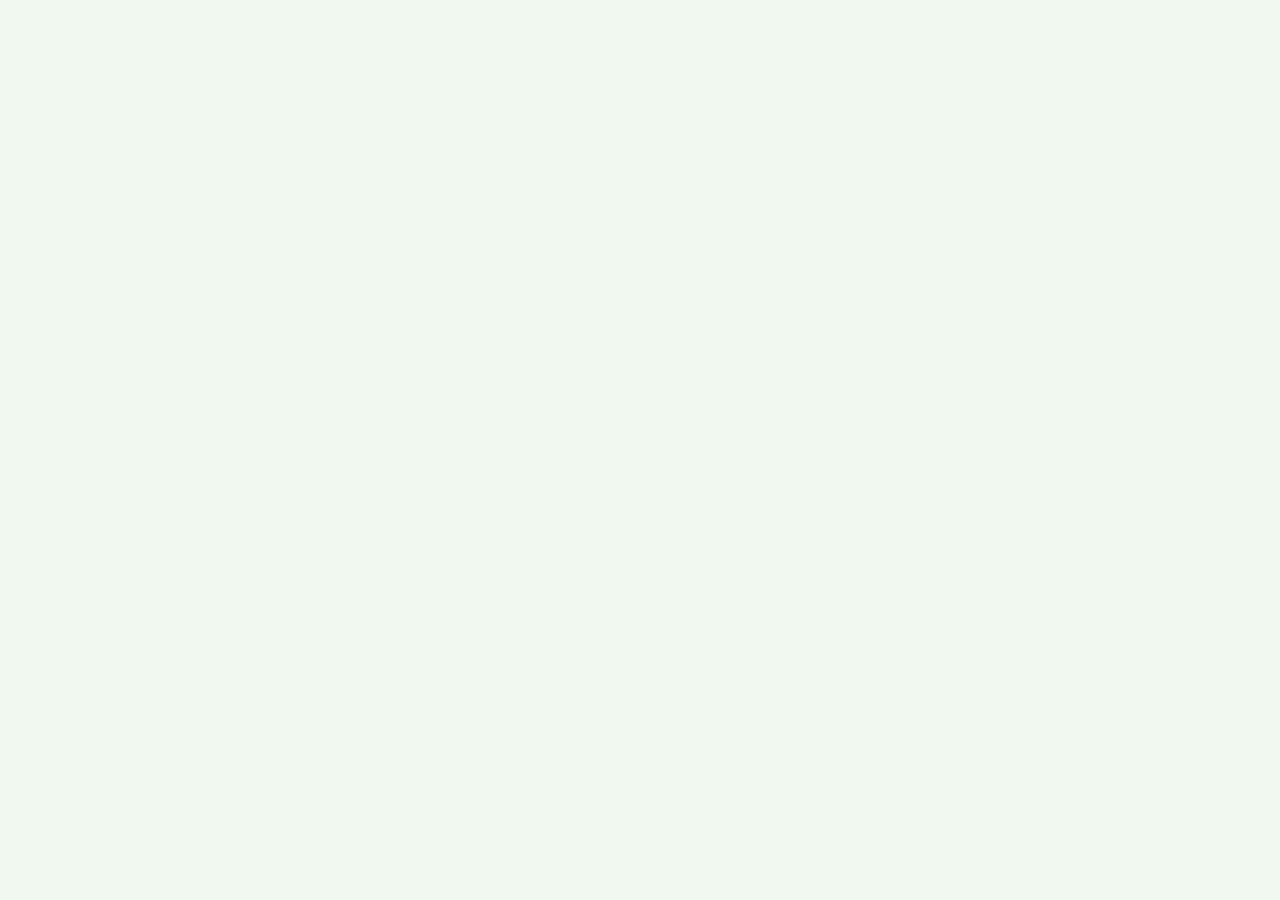
==== commit d76bf95e: "New Portfolio Test" ====
--- a/index.html
+++ b/index.html
@@ -1,664 +1 @@
-<!DOCTYPE html>
-<html>
-<title>Jeffrey Van Rees</title>
-
-<head>
-	<meta charset="utf-8">
-	<meta name="viewport" content="width=device-width, initial-scale=1">
-	<link rel="stylesheet" href="https://cdnjs.cloudflare.com/ajax/libs/font-awesome/4.7.0/css/font-awesome.min.css"
-	      type="text/css">
-	<link rel="stylesheet" href="css/bootstrap.css" type="text/css">
-	<link rel="stylesheet" href="fonts/font-mfizz-2.4.1/font-mfizz.css">
-	<link rel="stylesheet" href="css/style.css">
-	<link rel="stylesheet" href="css/balloon.min.css">
-	<link rel="shortcut icon" type="image/x-icon" href="favicon.ico">
-	<!-- Global site tag (gtag.js) - Google Analytics -->
-	<script async src="https://www.googletagmanager.com/gtag/js?id=UA-111090202-1"></script>
-	<script>
-	  window.dataLayer = window.dataLayer || [];
-	  function gtag(){dataLayer.push(arguments);}
-	  gtag('js', new Date());
-
-	  gtag('config', 'UA-111090202-1');
-	</script>
-
-</head>
-
-<body>
-<nav class="navbar fixed-top navbar-expand-md bg-primary navbar-dark">
-	<div class="container">
-		<a class="navbar-brand" href="#"><i class="fa d-inline fa-lg fa-map"></i><b>&nbsp; &nbsp;Jeffrey Van Rees</b></a>
-		<button class="navbar-toggler navbar-toggler-right" type="button" data-toggle="collapse"
-		        data-target="#navbar2SupportedContent" aria-controls="navbar2SupportedContent" aria-expanded="false"
-		        aria-label="Toggle navigation"><span class="navbar-toggler-icon"></span></button>
-
-		<div class="collapse navbar-collapse text-center justify-content-end" id="navbar2SupportedContent">
-			<ul class="navbar-nav" style="opacity: 0.5;">
-				<li class="nav-item">
-					<a class="nav-link" href="#bio"><i class="fa d-inline fa-lg fa-user"></i>&nbsp;Bio</a>
-				</li>
-				<li class="nav-item">
-					<a class="nav-link" href="#projects"><i class="fa d-inline fa-lg fa-desktop"></i>&nbsp;Projects</a>
-				</li>
-				<li class="nav-item">
-					<a class="nav-link" href="#skills"><i class="fa d-inline fa-lg fa-cogs"></i>&nbsp;Skills</a>
-				</li>
-				<li class="nav-item">
-					<a class="nav-link" href="docs/Van_Rees_Resume_201806_updated2.pdf"><i class="fa d-inline fa-lg fa-file-text"></i>&nbsp&nbsp;Resume</a>
-				</li>
-				<li class="nav-item">
-					<a class="nav-link" href="http://www.linkedin.com/in/jeffvanrees"><i
-									class="fa d-inline fa-lg fa-linkedin-square"></i>&nbsp;Linked In</a>
-				</li>
-			</ul>
-		</div>
-	</div>
-</nav>
-
-<!--Header/Jumbotron-->
-<div class="py-5 gradient-overlay text-center bg-secondary" style="background-image: url(img/honeycomb.svg);
-  background-repeat: repeat; -webkit-background-size: 100px;background-size: 100px; margin-top:50px;">
-	<div class="container">
-		<div class="row">
-			<div class="col-md-12">
-				<div class="row">
-					<div class="col-md-12">
-						<h1 class="text-light"> Web Cartography. GIS. Open Source. </h1>
-						<p class="text-light">Lets shape the future of spatial together.</p>
-					</div>
-				</div>
-			</div>
-		</div>
-	</div>
-</div>
-
-<!--Bio Section-->
-<div class="pt-5">
-	<a name="bio"></a>
-	<div class="container">
-		<div class="row mb-4">
-			<div class="col-md-12">
-				<h2 class="text-primary"> <i class="fa d-inline fa-lg fa-user"></i> Bio</h2>
-				<p class="">Hello, my name is Jeff and in Winter 2017 I was amongst the first group of graduates from the
-					University of Wisconsin's GIS and Web Map Programming Master’s degree program. This unique program focusses
-					on Cartography, Data Visualization, Development, and GIS and how they work together shaping the future of
-					GIS. I make maps on the internet and I want to help shape the future of mapping with you.<br><br>
-					Over the course working on my graduate degree, I’ve gravitated toward open-source technologies. In the
-					traditional GIS sphere GDAL/OGR and QGIS. On the web, mapping and visualization libraries like Leaflet,
-					Mapbox-GL, and D3 help provide interactive experiences.<br><br>
-					My personal favorite technologies in the spatial sphere are PostGIS and Mapbox. PostGIS allows for complex,
-					powerful, and fast geospatial processing. Mapbox is worlds ahead of the competition for mapping
-					applications by providing a slick web interface with Mapbox Studio and its use of WebGL to create immersive
-					experiences.
-					<br>
-				</p>
-			</div>
-
-		</div>
-	</div>
-</div>
-
-<!--Projects Section-->
-<div class="pt-3">
-	<a name="projects"></a>
-	<div class="container">
-		<div class="row mb-4">
-			<h2 class="text-primary"><i class="fa d-inline fa-lg fa-desktop"></i> Projects</h2>
-			<p class="">&nbsp;</p>
-		</div>
-	</div>
-</div>
-<div class="pt-3">
-	<div class="container">
-		<div class="row mb-5">
-			<div class="col-md-7">
-				<h2 class="text-primary">Rocky Mountain Arsenal Visitors Map</h2>
-				<p class="">The Rocky Mountain Arsenal National Wildlife refuge is one of the nations largest urban wildlife
-					refuges. Here I created a park web application to help guide the user around the refuge. <br><br>
-					It is a full stack web application built with Node.js and the Express.js web application framework. It is
-					powered by a PostGIS database backend and Mapbox-GL JS for the front end. Users can search for features and
-					amenities in the park, and submit their own features. <br><br>
-					For this project, OpenLayers and GeoServer were recommended. However, I decided to go above and beyond and
-					tackle technologies that were new to me by building the application from the ground up.
-				</p>
-
-				<div id="proj_tech_rma1" class="text-justify row-12">
-						<span class="logo_spans" data-balloon="HTML" data-balloon-pos="down">
-							<i class="d-inline-block mx-auto fa fa-3x icon-html"></i>
-						</span>
-					<span class="logo_spans" data-balloon="CSS" data-balloon-pos="down">
-							<i class="d-inline-block mx-auto fa fa-3x icon-css"></i>
-						</span>
-					<span class="logo_spans" data-balloon="JavaScript" data-balloon-pos="down">
-							<i class="d-inline-block mx-auto fa fa-3x icon-javascript-alt"></i>
-						</span>
-					<span class="logo_spans" data-balloon="Node.js" data-balloon-pos="down">
-							<i class="d-inline-block mx-auto fa fa-3x icon-nodejs"></i>
-						</span>
-					<span class="logo_spans" data-balloon="Mapbox-GL JS" data-balloon-pos="down">
-							<img style="height: 3em; width: 3em; vertical-align: top" src="img/Mapbox_Logo.svg">
-						</span>
-					<span class="logo_spans" data-balloon="PostgreSQL + PostGIS" data-balloon-pos="down">
-							<i class="d-inline-block mx-auto fa fa-3x icon-postgres"></i>
-						</span>
-					<span class="logo_spans" data-balloon="Adobe Suite: Map Markers" data-balloon-pos="down">
-							<i class="d-inline-block mx-auto fa fa-3x fa-picture-o"></i>
-						</span>
-				</div>
-			</div>
-			<div class="col-md-5 align-self-center">
-				<a href="http://gentle-crag-83147.herokuapp.com">
-					<img class="img-fluid d-block w-80 img-thumbnail" src="img/rma_node_express.png">
-				</a>
-			</div>
-		</div>
-		<div class="row my-4">
-			<div class="col-md-5">
-				<!--<img class="img-fluid d-block mb-4 w-80 img-thumbnail" src="img/rma_android.png">-->
-				<video class="img-fluid d-block mb-4 w-80 img-thumbnail" autoplay muted loop>
-					<source src="img/recording_20180125_023601.webm" type="video/webm">
-					Your browser does not support the video tag.
-				</video>
-
-
-			</div>
-			<div class="col-md-7">
-				<h2 class="text-primary pt-3">Rocky Mountain Arsenal Android App</h2>
-				<p class="">
-					Building upon the above application. This mobile application will help visitors to the Rocky Mountain
-					Arsenal see the history that has been scraped from the landscape. Users will experience the Arsenal’s
-					history through a timeline and an interactive map showing the old building footprints.<br><br>
-					I digitized the buildings in QGIS using old aerial imagery and old hand drawn maps. Gathering the data,
-					digitizing it, and organizing turned out to be a huge task.<br><br>
-					I’m always looking towards the latest trends, and excited to lean new technologies. Thus, for this application I chose React Native for Android as the backbone of the application with Mapbox GL React Native powering the maps. These were all new technologies for me, but it demonstrates that I’m unafraid of doing things differently and tackling new challenges.<br><br>
-				</p>
-
-				<div id="proj_tech_rma2" class="text-justify row-12">
-					<span class="logo_spans" data-balloon="React Native" data-balloon-pos="down">
-						<i class="d-inline-block mx-auto fa fa-3x icon-reactjs"></i>
-					</span>
-					<span class="logo_spans" data-balloon="JavaScript ES6" data-balloon-pos="down">
-						<i class="d-inline-block mx-auto fa fa-3x icon-javascript-alt"></i>
-					</span>
-					<span class="logo_spans" data-balloon="Node.js" data-balloon-pos="down">
-						<i class="d-inline-block mx-auto fa fa-3x icon-nodejs"></i>
-					</span>
-					<span class="logo_spans" data-balloon="Mapbox-GL React Native" data-balloon-pos="down">
-						<img style="height: 3em; width: 3em; vertical-align: top" src="img/Mapbox_Logo.svg">
-					</span>
-					<span class="logo_spans" data-balloon="Android" data-balloon-pos="down">
-						<i class="d-inline-block mx-auto fa fa-3x fa-android"></i>
-					</span>
-				</div>
-				<a href='https://play.google.com/store/apps/details?id=com.rmahistory'>
-					<img
-									alt='Get it on Google Play'
-									style="height:5em;"
-									src='https://play.google.com/intl/en_us/badges/images/generic/en_badge_web_generic.png'/></a>
-			</div>
-		</div>
-	</div>
-</div>
-
-
-<div class="py-3">
-	<div class="container">
-		<div class="row mb-4">
-			<div class="col-md-7">
-				<h2 class="text-primary">D3 Coordinated Visualization</h2>
-				<p>
-					Interactivity is one of the strongest attributes of mapping and data visualization on the internet. Here, D3 is used to link a chart with an interactive map. A mouseover event on the map will highlight the corresponding bar in the chart. The user can select different years to see a different set of data, and the chart reorganizes itself from high to low and colors are automatically assigned using D3’s quantile method.
-				</p>
-				<div id="proj_d3" class="text-justify row-12">
-						<span class="logo_spans" data-balloon="HTML" data-balloon-pos="down">
-							<i class="d-inline-block mx-auto fa fa-3x icon-html"></i>
-						</span>
-					<span class="logo_spans" data-balloon="CSS" data-balloon-pos="down">
-							<i class="d-inline-block mx-auto fa fa-3x icon-css"></i>
-						</span>
-					<span class="logo_spans" data-balloon="JavaScript" data-balloon-pos="down">
-							<i class="d-inline-block mx-auto fa fa-3x icon-javascript-alt"></i>
-						</span>
-					<span class="logo_spans" data-balloon="D3" data-balloon-pos="down">
-							<i class="d-inline-block mx-auto fa fa-3x icon-d3"></i>
-						</span>
-					<span class="logo_spans" data-balloon="Data Management" data-balloon-pos="down">
-							<i class="d-inline-block mx-auto fa fa-3x fa-table"></i>
-						</span>
-					<span class="logo_spans" data-balloon="Data Visualization" data-balloon-pos="down">
-							<i class="d-inline-block mx-auto fa fa-3x fa-bar-chart"></i>
-					</span>
-				</div>
-			</div>
-			<div class="col-md-5 align-self-center">
-				<a href="https://s3.us-east-2.amazonaws.com/jvanreesd3example/index.html">
-					<img class="img-fluid d-block w-80 img-thumbnail" src="img/d3_usa.png">
-				</a>
-			</div>
-		</div>
-		<div class="row">
-			<div class="col-md-5">
-				<a
-								href="https://api.mapbox.com/v4/jvanrees.9febd01c/page.html?access_token=pk.eyJ1IjoianZhbnJlZXMiLCJhIjoiY2lzZGRvcmRhMDA0dTJ5cnRrbGRld3l0dCJ9.tYSjHXsUNgl5T6C_mOVyxQ#5/22.857/76.948">
-				<img class="img-fluid d-block mb-4 w-80 img-thumbnail" src="img/ming_cartocss.png">
-				</a>
-			</div>
-			<div class="col-md-7">
-				<h2 class="text-primary pt-3">CartoCSS: Qing Dynasty Slippy Map</h2>
-				<p class="">Old maps are beautiful. For my first ever webmap I was tasked to design a slippy map using
-					CartoCSS in Mapbox Studio Classic. Desiring to create something unique, I decided to recreate the
-					aesthetics of a Qing Dynasty water color map into a webmap. What drew me to this map was the beauty of how
-					the cartographer displayed the water and the mountain ranges.<br>What I learned most from this project was
-					the importance of zoom level and visualization. Different zoom levels require different levels of detail,
-					and different image sizes. As it was my very first map created to be an artistic piece and an homage to an
-					inspirational piece of cartographic art, I've decided to rework this one. If you love old maps, check out
-					the original Qing dynasty era map <a
-									href="http://theme.npm.edu.tw/exh105/GreenBorderlands/ch/page-2.html">here.</a>
-				</p>
-				<div id="proj_carto_css" class="text-justify row-12">
-					<span class="logo_spans" data-balloon="CartoCSS" data-balloon-pos="down">
-							<i class="d-inline-block mx-auto fa fa-3x icon-css"></i>
-					</span>
-					<span class="logo_spans" data-balloon="ArcGIS"
-					      data-balloon-pos="down">
-							<i class="d-inline-block mx-auto fa fa-3x fa-globe"></i>
-					</span>
-					<span class="logo_spans" data-balloon="Mapbox Studio Classic / TileMill" data-balloon-pos="down">
-							<img style="height: 3em; width: 3em; vertical-align: top" src="img/Mapbox_Logo.svg">
-					</span>
-					<span class="logo_spans" data-balloon="Adobe Suite" data-balloon-pos="down">
-							<i class="d-inline-block mx-auto fa fa-3x fa-picture-o"></i>
-					</span>
-				</div>
-			</div>
-		</div>
-	</div>
-</div>
-
-<!--tab panel test-->
-<div class="pt-5">
-	<div class="container">
-		<div class="row mb-4">
-			<h2 class="text-primary pt-3">...And More!</h2>
-			<div class="col-md-12">
-				<nav class="nav nav-tabs" id="myTab" role="tablist">
-					<a class="nav-item nav-link active" id="nav-shaded-relief" data-toggle="tab" href="#shaded-relief"
-					   role="tab" aria-controls="shaded-relief" aria-selected="true"><i
-									class="fa d-inline fa-lg fa-picture-o"></i>&nbsp;Shaded Relief</a>
-					<a class="nav-item nav-link" id="nav-google-maps-api" data-toggle="tab" href="#google-maps-api" role="tab"
-					   aria-controls="google-maps-api" aria-selected="false"><i
-									class="fa d-inline fa-lg icon-java-bold"></i>&nbsp;Google Maps Api</a>
-					<a class="nav-item nav-link" id="nav-leaflet" data-toggle="tab" href="#leaflet" role="tab"
-					   aria-controls="leaflet" aria-selected="false"><i
-									class="fa d-inline fa-lg icon-jquery"></i>&nbsp;Leaflet</a>
-				</nav>
-				<div class="tab-content" id="nav-tabContent">
-					<div class="tab-pane fade show active" id="shaded-relief" role="tabpanel" aria-labelledby="nav-shaded-relief">
-						<!--start tab view-->
-						<div class="container">
-							<div class="row mb-4">
-								<div class="col-md-7">
-									<h2 class="text-primary">Shaded Relief</h2>
-									<p class="">
-										A shaded relief can really make the landscape pop. Luckily, here in Colorado our topography allows
-										for lots
-										of cartographic opportunity to make beautiful maps. <br><br>
-										Here I used ArcGIS, Photoshop, and Illustrator to take mapping to the next level.
-									</p>
-									<div id="proj_shaded_relief" class="text-justify row-12">
-
-										<span class="logo_spans" data-balloon="Adobe Suite" data-balloon-pos="down">
-											<i class="d-inline-block mx-auto fa fa-3x fa-picture-o"></i>
-										</span>
-										<span class="logo_spans" data-balloon="ArcGIS"
-										      data-balloon-pos="down">
-											<i class="d-inline-block mx-auto fa fa-3x fa-globe"></i>
-										</span>
-									</div>
-								</div>
-								<div class="col-md-5 align-self-center">
-									<div id="carouselExampleIndicators" class="carousel slide" data-ride="carousel">
-										<ol class="carousel-indicators">
-											<li data-target="#carouselExampleIndicators" data-slide-to="0" class="active"></li>
-											<li data-target="#carouselExampleIndicators" data-slide-to="1"></li>
-										</ol>
-										<div class="carousel-inner" role="listbox">
-											<div class="carousel-item active">
-												<img class="d-block img-fluid" src="img/shaded_relief.jpg" alt="First slide">
-											</div>
-											<div class="carousel-item">
-												<img class="d-block img-fluid" src="img/ColoradoBike.jpg"
-												     alt="Second slide">
-											</div>
-										</div>
-										<a class="carousel-control-prev" href="#carouselExampleIndicators" role="button" data-slide="prev">
-											<span class="carousel-control-prev-icon" aria-hidden="true"></span>
-											<span class="sr-only">Previous</span>
-										</a>
-										<a class="carousel-control-next" href="#carouselExampleIndicators" role="button" data-slide="next">
-											<span class="carousel-control-next-icon" aria-hidden="true"></span>
-											<span class="sr-only">Next</span>
-										</a>
-									</div>
-								</div>
-							</div>
-						</div>
-						<!--end tab view-->
-					</div>
-					<div class="tab-pane fade" id="google-maps-api" role="tabpanel" aria-labelledby="nav-google-maps-api">
-						<div class="container">
-							<div class="row mb-4">
-								<div class="col-md-7">
-									<h2 class="text-primary">Google Maps API / Java Servlet / Android</h2>
-									<p class="">
-For GEOG 576 at Wisconsin we were tasked to create a disaster management application using the Google Maps API, java servlet, and a PostGIS database. Over the course of the semester this project evolved into a mobile application. Users can query the database, and post to it using interactive forms.
-									</p>
-									<div id="proj_google_maps_api" class="text-justify row-12">
-										<span class="logo_spans" data-balloon="HTML" data-balloon-pos="down">
-											<i class="d-inline-block mx-auto fa fa-3x icon-html"></i>
-										</span>
-										<span class="logo_spans" data-balloon="CSS" data-balloon-pos="down">
-											<i class="d-inline-block mx-auto fa fa-3x icon-css"></i>
-										</span>
-										<span class="logo_spans" data-balloon="Android" data-balloon-pos="down">
-											<i class="d-inline-block mx-auto fa fa-3x fa-android"></i>
-										</span>
-										<span class="logo_spans" data-balloon="Google Maps API" data-balloon-pos="down">
-											<i class="d-inline-block mx-auto fa fa-3x icon-google-alt"></i>
-										</span>
-										<span class="logo_spans" data-balloon="Apache Tomcat Server" data-balloon-pos="down">
-											<i class="d-inline-block mx-auto fa fa-3x icon-tomcat"></i>
-										</span>
-										<span class="logo_spans" data-balloon="Java" data-balloon-pos="down">
-											<i class="d-inline-block mx-auto fa fa-3x icon-java-bold"></i>
-										</span>
-										<span class="logo_spans" data-balloon="PostgreSQL + PostGIS" data-balloon-pos="down">
-											<i class="d-inline-block mx-auto fa fa-3x icon-postgres"></i>
-										</span>
-									</div>
-								</div>
-								<div class="col-md-5 align-self-center">
-									<div id="carouselGoogleMapsAPI" class="carousel slide" data-ride="carousel">
-										<ol class="carousel-indicators">
-											<li data-target="#carouselGoogleMapsAPI" data-slide-to="0" class="active"></li>
-											<li data-target="#carouselGoogleMapsAPI" data-slide-to="1"></li>
-										</ol>
-										<div class="carousel-inner" role="listbox">
-											<div class="carousel-item active">
-												<img class="d-block img-fluid" src="img/google_maps_api.jpg" alt="First slide">
-											</div>
-											<div class="carousel-item">
-												<img class="d-block img-fluid" src="img/google_maps_android.jpg"
-												     alt="Second slide">
-											</div>
-										</div>
-										<a class="carousel-control-prev" href="#carouselGoogleMapsAPI" role="button" data-slide="prev">
-											<span class="carousel-control-prev-icon" aria-hidden="true"></span>
-											<span class="sr-only">Previous</span>
-										</a>
-										<a class="carousel-control-next" href="#carouselGoogleMapsAPI" role="button" data-slide="next">
-											<span class="carousel-control-next-icon" aria-hidden="true"></span>
-											<span class="sr-only">Next</span>
-										</a>
-									</div>
-								</div>
-							</div>
-						</div>
-					</div>
-					<div class="tab-pane fade" id="leaflet" role="tabpanel" aria-labelledby="nav-leaflet">
-						<div class="container">
-							<div class="row mb-4">
-								<div class="col-md-7">
-									<h2 class="text-primary">Leaflet Time Series</h2>
-									<p class="">
-										Displaying spatiotemporal data has been a challenge for cartographers, but with interactive mapping temporal data can be communicated more clearly than ever. Here a jQuery slider is used to change years of data. Proportional symbols calculated on the fly to show spatial differences. <br><br>
-										
-									</p>
-									<div id="proj_leaflet" class="text-justify row-12">
-										<span style="padding-top: 3px;" class="logo_spans" data-balloon="HTML" data-balloon-pos="down">
-											<i class="d-inline-block mx-auto fa fa-3x icon-html"></i>
-										</span>
-										<span class="logo_spans" data-balloon="CSS" data-balloon-pos="down">
-											<i style="padding-top: 3px;" class="d-inline-block mx-auto fa fa-3x icon-css"></i>
-										</span>
-										<span class="logo_spans" data-balloon="jQuery" data-balloon-pos="down">
-											<i style="padding-top: 3px;" class="d-inline-block mx-auto fa fa-3x icon-jquery"></i>
-										</span>
-										<span class="logo_spans" data-balloon="Leaflet" data-balloon-pos="down">
-											<img style="height: 3em; width: 3em; vertical-align: top" src="img/leaflet.svg">
-										</span>
-									</div>
-								</div>
-								<div class="col-md-5 align-self-center">
-									<div id="carouselLeaflet" class="carousel slide" data-ride="carousel">
-										<ol class="carousel-indicators">
-											<li data-target="#carouselGoogleMapsAPI" data-slide-to="0" class="active"></li>
-											<li data-target="#carouselGoogleMapsAPI" data-slide-to="1"></li>
-
-										</ol>
-										<div class="carousel-inner" role="listbox">
-											<div class="carousel-item active">
-												<img class="d-block img-fluid" src="img/leaflet_map.jpg" alt="First slide">
-											</div>
-
-										</div>
-										<a class="carousel-control-prev" href="#carouselLeaflet" role="button" data-slide="prev">
-											<span class="carousel-control-prev-icon" aria-hidden="true"></span>
-											<span class="sr-only">Previous</span>
-										</a>
-										<a class="carousel-control-next" href="#carouselLeaflet" role="button" data-slide="next">
-											<span class="carousel-control-next-icon" aria-hidden="true"></span>
-											<span class="sr-only">Next</span>
-										</a>
-									</div>
-								</div>
-							</div>
-						</div>
-					</div>
-				</div>
-			</div>
-		</div>
-	</div>
-</div>
-<!--Skills Section-->
-<!--remove bg-light to make darker, Ian suggestion-->
-<div class="py-5 bg-light">
-	<a name="skills"></a>
-	<div class="container">
-		<div class="row text-center">
-			<div class="col-md-12">
-				<h1 class="mb-4 text-primary"><i class="fa d-inline fa-lg fa-cogs"></i> Skills</h1>
-				<!--Row 1-->
-				<div class="row text-left mt-5">
-					<div class="col-md-3 my-4">
-						<div class="row mp-3">
-							<div class="text-center col-3"><i class="d-block mx-auto fa fa-3x fa-map-o"></i></div>
-							<div class="align-self-center col-9">
-								<h5 class="text-secondary"><b>Cartography</b></h5>
-							</div>
-						</div>
-					</div>
-					<div class="col-md-3 my-4">
-						<div class="row mp-3">
-							<div class="text-center col-3"><i class="d-block mx-auto fa fa-3x fa-globe"></i></div>
-							<div class="align-self-center col-9">
-								<h5 class="text-secondary"><b>GIS</b></h5>
-							</div>
-						</div>
-					</div>
-					<div class="col-md-3 my-4">
-						<div class="row mp-3">
-							<div class="text-center col-3"><i class="d-block mx-auto fa fa-3x icon-python"></i></div>
-							<div class="align-self-center col-9">
-								<h5 class="text-secondary"><b>Python</b></h5>
-							</div>
-						</div>
-					</div>
-					<div class="col-md-3 my-4">
-						<div class="row mp-3">
-							<div class="text-center col-3"><img style="height: 3em; width: 3em;"
-							                                       src="img/leaflet.svg"/></div>
-							<div class="align-self-center col-9">
-								<h5 class="text-secondary"><b>Web Mapping</b></h5>
-							</div>
-						</div>
-					</div>
-
-					<!--Row 2-->
-					<div class="col-md-3 my-4">
-						<div class="row mp-3">
-							<div class="text-center col-3"><i class="d-block mx-auto fa fa-3x icon-html"></i></div>
-							<div class="align-self-center col-9">
-								<h5 class="text-secondary"><b>HTML/CSS</b></h5>
-							</div>
-						</div>
-
-					</div>
-
-					<div class="col-md-3 my-4">
-						<div class="row mp-3">
-							<div class="text-center col-3"><i class="d-block mx-auto fa fa-3x icon-jquery"></i></div>
-							<div class="align-self-center col-9">
-								<h5 class="text-secondary"><b>jQuery</b></h5>
-							</div>
-						</div>
-
-					</div>
-
-					<div class="col-md-3 my-4">
-						<div class="row mp-3">
-							<div class="text-center col-3"><i class="d-block mx-auto fa fa-3x icon-bootstrap"></i></div>
-							<div class="align-self-center col-9">
-								<h5 class="text-secondary"><b>Bootstrap</b></h5>
-							</div>
-						</div>
-					</div>
-
-					<div class="col-md-3 my-4">
-						<div class="row mp-3">
-							<div class="text-center col-3"><img style="height: 3em; width: 3em;"
-							                                    src="img/Mapbox_Logo.svg"/></div>
-							<div class="align-self-center col-9">
-								<h5 class="text-secondary"><b>Mapbox GL</b></h5>
-							</div>
-						</div>
-					</div>
-
-					<!--Row 3-->
-					<div class="col-md-3 my-4">
-						<div class="row mp-3">
-							<div class="text-center col-3"><i class="d-block mx-auto fa fa-3x icon-javascript-alt"></i></div>
-							<div class="align-self-center col-9">
-								<h5 class="text-secondary"><b>Javascript</b></h5>
-							</div>
-						</div>
-
-					</div>
-
-					<div class="col-md-3 my-4">
-						<div class="row mp-3">
-							<div class="text-center col-3"><i class="d-block mx-auto fa fa-3x icon-nodejs"></i></div>
-							<div class="align-self-center col-9">
-								<h5 class="text-secondary"><b>node.js</b></h5>
-							</div>
-						</div>
-
-					</div>
-
-					<div class="col-md-3 my-4">
-						<div class="row mp-3">
-							<div class="text-center col-3"><i class="d-block mx-auto fa fa-3x fa-android"></i></div>
-							<div class="align-self-center col-9">
-								<h5 class="text-secondary"><b>Android</b></h5>
-							</div>
-						</div>
-
-					</div>
-
-					<div class="col-md-3 my-4">
-						<div class="row mp-3">
-							<div class="text-center col-3"><i class="d-block mx-auto fa fa-3x icon-postgres"></i></div>
-							<div class="align-self-center col-9">
-								<h5 class="text-secondary"><b>PostgreSQL / Postgis</b></h5>
-							</div>
-						</div>
-					</div>
-
-
-					<!--Row 4-->
-
-					<div class="col-md-3 my-4">
-						<div class="row mp-3">
-							<div class="text-center col-3"><i class="d-block mx-auto fa fa-3x fa-bar-chart-o"></i></div>
-							<div class="align-self-center col-9">
-								<h5 class="text-secondary"><b>Data Visualization</b></h5>
-							</div>
-						</div>
-					</div>
-
-					<div class="col-md-3 my-4">
-						<div class="row mp-3">
-							<div class="text-center col-3"><i class="d-block mx-auto fa fa-3x fa-picture-o"></i></div>
-							<div class="align-self-center col-9">
-								<h5 class="text-secondary"><b>Adobe Suite</b></h5>
-							</div>
-						</div>
-					</div>
-
-					<div class="col-md-3 my-4">
-						<div class="row mp-3">
-							<div class="text-center col-3"><i class="d-block mx-auto fa fa-3x fa-table"></i></div>
-							<div class="align-self-center col-9">
-								<h5 class="text-secondary"><b>Data Management</b></h5>
-							</div>
-						</div>
-					</div>
-
-					<div class="col-md-3 my-4">
-						<div class="row mp-3">
-							<div class="text-center col-3"><i class="d-block mx-auto fa fa-3x fa-database"></i></div>
-							<div class="align-self-center col-9">
-								<h5 class="text-secondary"><b>SQL</b></h5>
-							</div>
-						</div>
-					</div>
-				</div>
-			</div>
-		</div>
-	</div>
-</div>
-
-<div class="py-5 bg-dark text-white">
-	<div class="container">
-		<div class="row">
-			<div class="col-md-9">
-				<p class="lead">Feel free to contact me if you have any questions or opportunities.</p>
-				<p>
-					<a href="mailto:jvanrees@wisc.edu" class="text-white"><i
-									class="fa d-inline mr-3 text-secondary fa-envelope-o"></i>jvanrees@wisc.edu</a>
-				</p>
-			</div>
-
-			<div class="col-4 col-md-1 align-self-center">
-				<a href="https://www.linkedin.com/in/jeffrey-van-rees-26b886116/" target="_blank"><i
-								class="fa fa-fw fa-linkedin-square text-white fa-3x"></i></a>
-			</div>
-			<div class="col-4 col-md-1 align-self-center">
-				<a href="index2.html" target="_blank"><i
-								class="fa fa-fw fa-link text-white fa-3x"></i></a>
-			</div>
-		</div>
-	</div>
-</div>
-<script src="https://code.jquery.com/jquery-3.2.1.slim.min.js"
-        integrity="sha384-KJ3o2DKtIkvYIK3UENzmM7KCkRr/rE9/Qpg6aAZGJwFDMVNA/GpGFF93hXpG5KkN"
-        crossorigin="anonymous"></script>
-<script src="https://cdnjs.cloudflare.com/ajax/libs/popper.js/1.12.3/umd/popper.min.js"
-        integrity="sha384-vFJXuSJphROIrBnz7yo7oB41mKfc8JzQZiCq4NCceLEaO4IHwicKwpJf9c9IpFgh"
-        crossorigin="anonymous"></script>
-<script src="https://maxcdn.bootstrapcdn.com/bootstrap/4.0.0-beta.2/js/bootstrap.min.js"
-        integrity="sha384-alpBpkh1PFOepccYVYDB4do5UnbKysX5WZXm3XxPqe5iKTfUKjNkCk9SaVuEZflJ"
-        crossorigin="anonymous"></script>
-</body>
-
-</html>+<!doctype html><html lang="en"><head><meta charset="utf-8"><link rel="shortcut icon" href="/favicon.ico"><meta name="viewport" content="width=device-width,initial-scale=1,shrink-to-fit=no,user-scalable=no"><meta name="theme-color" content="#000000"><link rel="manifest" href="/manifest.json"><title>Loading Jeff's Portfolio...</title><link rel="stylesheet" href="https://unpkg.com/leaflet@1.3.4/dist/leaflet.css" integrity="sha512-puBpdR0798OZvTTbP4A8Ix/l+A4dHDD0DGqYW6RQ+9jxkRFclaxxQb/SJAWZfWAkuyeQUytO7+7N4QKrDh+drA==" crossorigin=""/><link href="https://api.tiles.mapbox.com/mapbox-gl-js/v0.51.0/mapbox-gl.css" rel="stylesheet"/><link href="/static/css/1.ef8d8348.chunk.css" rel="stylesheet"><link href="/static/css/main.79fad2d8.chunk.css" rel="stylesheet"></head><body><noscript>You need to enable JavaScript to run this app.</noscript><div id="root"></div><script>!function(l){function e(e){for(var r,t,n=e[0],o=e[1],u=e[2],f=0,i=[];f<n.length;f++)t=n[f],p[t]&&i.push(p[t][0]),p[t]=0;for(r in o)Object.prototype.hasOwnProperty.call(o,r)&&(l[r]=o[r]);for(s&&s(e);i.length;)i.shift()();return c.push.apply(c,u||[]),a()}function a(){for(var e,r=0;r<c.length;r++){for(var t=c[r],n=!0,o=1;o<t.length;o++){var u=t[o];0!==p[u]&&(n=!1)}n&&(c.splice(r--,1),e=f(f.s=t[0]))}return e}var t={},p={2:0},c=[];function f(e){if(t[e])return t[e].exports;var r=t[e]={i:e,l:!1,exports:{}};return l[e].call(r.exports,r,r.exports,f),r.l=!0,r.exports}f.m=l,f.c=t,f.d=function(e,r,t){f.o(e,r)||Object.defineProperty(e,r,{enumerable:!0,get:t})},f.r=function(e){"undefined"!=typeof Symbol&&Symbol.toStringTag&&Object.defineProperty(e,Symbol.toStringTag,{value:"Module"}),Object.defineProperty(e,"__esModule",{value:!0})},f.t=function(r,e){if(1&e&&(r=f(r)),8&e)return r;if(4&e&&"object"==typeof r&&r&&r.__esModule)return r;var t=Object.create(null);if(f.r(t),Object.defineProperty(t,"default",{enumerable:!0,value:r}),2&e&&"string"!=typeof r)for(var n in r)f.d(t,n,function(e){return r[e]}.bind(null,n));return t},f.n=function(e){var r=e&&e.__esModule?function(){return e.default}:function(){return e};return f.d(r,"a",r),r},f.o=function(e,r){return Object.prototype.hasOwnProperty.call(e,r)},f.p="/";var r=window.webpackJsonp=window.webpackJsonp||[],n=r.push.bind(r);r.push=e,r=r.slice();for(var o=0;o<r.length;o++)e(r[o]);var s=n;a()}([])</script><script src="/static/js/1.955df009.chunk.js"></script><script src="/static/js/main.5edf4d07.chunk.js"></script></body></html>--- a/static/css/1.ef8d8348.chunk.css
+++ b/static/css/1.ef8d8348.chunk.css
@@ -0,0 +1,13 @@
+@charset "UTF-8";.slick-slider{box-sizing:border-box;-webkit-user-select:none;-moz-user-select:none;-ms-user-select:none;user-select:none;-webkit-touch-callout:none;-khtml-user-select:none;touch-action:pan-y;-webkit-tap-highlight-color:transparent}.slick-list,.slick-slider{position:relative;display:block}.slick-list{overflow:hidden;margin:0;padding:0}.slick-list:focus{outline:none}.slick-list.dragging{cursor:pointer;cursor:hand}.slick-slider .slick-list,.slick-slider .slick-track{-webkit-transform:translateZ(0);transform:translateZ(0)}.slick-track{position:relative;top:0;left:0;display:block;margin-left:auto;margin-right:auto}.slick-track:after,.slick-track:before{display:table;content:""}.slick-track:after{clear:both}.slick-loading .slick-track{visibility:hidden}.slick-slide{display:none;float:left;height:100%;min-height:1px}[dir=rtl] .slick-slide{float:right}.slick-slide img{display:block}.slick-slide.slick-loading img{display:none}.slick-slide.dragging img{pointer-events:none}.slick-initialized .slick-slide{display:block}.slick-loading .slick-slide{visibility:hidden}.slick-vertical .slick-slide{display:block;height:auto;border:1px solid transparent}.slick-arrow.slick-hidden{display:none}.slick-loading .slick-list{background:#fff url([data-uri]) 50% no-repeat}@font-face{font-family:slick;font-weight:400;font-style:normal;src:url(/static/media/slick.ced611da.eot);src:url(/static/media/slick.ced611da.eot?#iefix) format("embedded-opentype"),url(/static/media/slick.b7c9e1e4.woff) format("woff"),url(/static/media/slick.d41f55a7.ttf) format("truetype"),url(/static/media/slick.f97e3bbf.svg#slick) format("svg")}.slick-next,.slick-prev{font-size:0;line-height:0;position:absolute;top:50%;display:block;width:20px;height:20px;padding:0;-webkit-transform:translateY(-50%);transform:translateY(-50%);cursor:pointer;border:none}.slick-next,.slick-next:focus,.slick-next:hover,.slick-prev,.slick-prev:focus,.slick-prev:hover{color:transparent;outline:none;background:transparent}.slick-next:focus:before,.slick-next:hover:before,.slick-prev:focus:before,.slick-prev:hover:before{opacity:1}.slick-next.slick-disabled:before,.slick-prev.slick-disabled:before{opacity:.25}.slick-next:before,.slick-prev:before{font-family:slick;font-size:20px;line-height:1;opacity:.75;color:#fff;-webkit-font-smoothing:antialiased;-moz-osx-font-smoothing:grayscale}.slick-prev{left:-25px}[dir=rtl] .slick-prev{right:-25px;left:auto}.slick-prev:before{content:"\2190"}[dir=rtl] .slick-prev:before{content:"\2192"}.slick-next{right:-25px}[dir=rtl] .slick-next{right:auto;left:-25px}.slick-next:before{content:"\2192"}[dir=rtl] .slick-next:before{content:"\2190"}.slick-dotted.slick-slider{margin-bottom:30px}.slick-dots{position:absolute;bottom:-25px;display:block;width:100%;padding:0;margin:0;list-style:none;text-align:center}.slick-dots li{position:relative;display:inline-block;margin:0 5px;padding:0}.slick-dots li,.slick-dots li button{width:20px;height:20px;cursor:pointer}.slick-dots li button{font-size:0;line-height:0;display:block;padding:5px;color:transparent;border:0;outline:none;background:transparent}.slick-dots li button:focus,.slick-dots li button:hover{outline:none}.slick-dots li button:focus:before,.slick-dots li button:hover:before{opacity:1}.slick-dots li button:before{font-family:slick;font-size:6px;line-height:20px;position:absolute;top:0;left:0;width:20px;height:20px;content:"\2022";text-align:center;opacity:.25;color:#000;-webkit-font-smoothing:antialiased;-moz-osx-font-smoothing:grayscale}.slick-dots li.slick-active button:before{opacity:.75;color:#000}
+/*!
+  Ionicons, v2.0.0
+  Created by Ben Sperry for the Ionic Framework, http://ionicons.com/
+  https://twitter.com/benjsperry  https://twitter.com/ionicframework
+  MIT License: https://github.com/driftyco/ionicons
+
+  Android-style icons originally built by Google’s
+  Material Design Icons: https://github.com/google/material-design-icons
+  used under CC BY http://creativecommons.org/licenses/by/4.0/
+  Modified icons to fit ionicon’s grid from original.
+*/@font-face{font-family:Ionicons;src:url(https://cdnjs.cloudflare.com/ajax/libs/ionicons/2.0.1/fonts/ionicons.eot?v=2.0.0);src:url(https://cdnjs.cloudflare.com/ajax/libs/ionicons/2.0.1/fonts/ionicons.eot?v=2.0.0#iefix) format("embedded-opentype"),url(https://cdnjs.cloudflare.com/ajax/libs/ionicons/2.0.1/fonts/ionicons.ttf?v=2.0.0) format("truetype"),url(https://cdnjs.cloudflare.com/ajax/libs/ionicons/2.0.1/fonts/ionicons.woff?v=2.0.0) format("woff"),url(https://cdnjs.cloudflare.com/ajax/libs/ionicons/2.0.1/fonts/ionicons.svg?v=2.0.0#Ionicons) format("svg");font-weight:400;font-style:normal}.image-gallery-fullscreen-button:before,.image-gallery-left-nav:before,.image-gallery-play-button:before,.image-gallery-right-nav:before{display:inline-block;font-family:Ionicons;speak:none;font-style:normal;font-weight:400;-webkit-font-feature-settings:normal;font-feature-settings:normal;font-variant:normal;text-transform:none;text-rendering:auto;line-height:1;-webkit-font-smoothing:antialiased;-moz-osx-font-smoothing:grayscale}.image-gallery{-webkit-user-select:none;-moz-user-select:none;-ms-user-select:none;-o-user-select:none;user-select:none;-webkit-tap-highlight-color:transparent}.image-gallery.fullscreen-modal{background:#000;bottom:0;height:100%;left:0;position:fixed;right:0;top:0;width:100%;z-index:5}.image-gallery.fullscreen-modal .image-gallery-content{top:50%;-webkit-transform:translateY(-50%);transform:translateY(-50%)}.image-gallery-content{position:relative;line-height:0;top:0}.image-gallery-content.fullscreen,.image-gallery-content.fullscreen .image-gallery-slide{background:#000}.image-gallery-slide-wrapper{position:relative}.image-gallery-slide-wrapper.left,.image-gallery-slide-wrapper.right{display:inline-block;width:calc(100% - 113px)}@media (max-width:768px){.image-gallery-slide-wrapper.left,.image-gallery-slide-wrapper.right{width:calc(100% - 84px)}}.image-gallery-slide-wrapper.image-gallery-rtl{direction:rtl}.image-gallery-fullscreen-button,.image-gallery-left-nav,.image-gallery-play-button,.image-gallery-right-nav{-webkit-appearance:none;-moz-appearance:none;appearance:none;background-color:initial;border:0;cursor:pointer;outline:none;position:absolute;z-index:4}.image-gallery-fullscreen-button:before,.image-gallery-left-nav:before,.image-gallery-play-button:before,.image-gallery-right-nav:before{color:#fff;line-height:.7;text-shadow:0 2px 2px #1a1a1a;-webkit-transition:color .2s ease-out;transition:color .2s ease-out}.image-gallery-fullscreen-button:hover:before,.image-gallery-left-nav:hover:before,.image-gallery-play-button:hover:before,.image-gallery-right-nav:hover:before{color:#337ab7}@media (max-width:768px){.image-gallery-fullscreen-button:hover:before,.image-gallery-left-nav:hover:before,.image-gallery-play-button:hover:before,.image-gallery-right-nav:hover:before{color:#fff}}.image-gallery-fullscreen-button,.image-gallery-play-button{bottom:0}.image-gallery-fullscreen-button:before,.image-gallery-play-button:before{font-size:2.7em;padding:15px 20px;text-shadow:0 1px 1px #1a1a1a}@media (max-width:768px){.image-gallery-fullscreen-button:before,.image-gallery-play-button:before{font-size:2.4em}}@media (max-width:480px){.image-gallery-fullscreen-button:before,.image-gallery-play-button:before{font-size:2em}}.image-gallery-fullscreen-button:hover:before,.image-gallery-play-button:hover:before{color:#fff;-webkit-transform:scale(1.1);transform:scale(1.1)}@media (max-width:768px){.image-gallery-fullscreen-button:hover:before,.image-gallery-play-button:hover:before{-webkit-transform:none;transform:none}}.image-gallery-fullscreen-button{right:0}.image-gallery-fullscreen-button:before{content:"\F386"}.image-gallery-fullscreen-button.active:before{content:"\F37D"}.image-gallery-fullscreen-button.active:hover:before{-webkit-transform:scale(.9);transform:scale(.9)}.image-gallery-play-button{left:0}.image-gallery-play-button:before{content:"\F488"}.image-gallery-play-button.active:before{content:"\F478"}.image-gallery-left-nav,.image-gallery-right-nav{color:#fff;font-size:5em;padding:50px 15px;top:50%;-webkit-transform:translateY(-50%);transform:translateY(-50%)}.image-gallery-left-nav[disabled],.image-gallery-right-nav[disabled]{cursor:disabled;opacity:.6;pointer-events:none}@media (max-width:768px){.image-gallery-left-nav,.image-gallery-right-nav{font-size:3.4em;padding:20px 15px}}@media (max-width:480px){.image-gallery-left-nav,.image-gallery-right-nav{font-size:2.4em;padding:0 15px}}.image-gallery-left-nav{left:0}.image-gallery-left-nav:before{content:"\F3D2"}.image-gallery-right-nav{right:0}.image-gallery-right-nav:before{content:"\F3D3"}.image-gallery-slides{line-height:0;overflow:hidden;position:relative;white-space:nowrap}.image-gallery-slide{background:#fff;left:0;position:absolute;top:0;width:100%}.image-gallery-slide.center{position:relative}.image-gallery-slide img{width:100%}.image-gallery-slide .image-gallery-description{background:rgba(0,0,0,.4);bottom:70px;color:#fff;left:0;line-height:1;padding:10px 20px;position:absolute;white-space:normal}@media (max-width:768px){.image-gallery-slide .image-gallery-description{bottom:45px;font-size:.8em;padding:8px 15px}}.image-gallery-bullets{bottom:20px;left:0;margin:0 auto;position:absolute;right:0;width:80%;z-index:4}.image-gallery-bullets .image-gallery-bullets-container{margin:0;padding:0;text-align:center}.image-gallery-bullets .image-gallery-bullet{-webkit-appearance:none;-moz-appearance:none;appearance:none;background-color:initial;border:1px solid #fff;border-radius:50%;box-shadow:0 1px 0 #1a1a1a;cursor:pointer;display:inline-block;margin:0 5px;outline:none;padding:5px}@media (max-width:768px){.image-gallery-bullets .image-gallery-bullet{margin:0 3px;padding:3px}}@media (max-width:480px){.image-gallery-bullets .image-gallery-bullet{padding:2.7px}}.image-gallery-bullets .image-gallery-bullet.active{background:#fff}.image-gallery-thumbnails-wrapper{position:relative}.image-gallery-thumbnails-wrapper.thumbnails-wrapper-rtl{direction:rtl}.image-gallery-thumbnails-wrapper.left,.image-gallery-thumbnails-wrapper.right{display:inline-block;vertical-align:top;width:108px}@media (max-width:768px){.image-gallery-thumbnails-wrapper.left,.image-gallery-thumbnails-wrapper.right{width:81px}}.image-gallery-thumbnails-wrapper.left .image-gallery-thumbnails,.image-gallery-thumbnails-wrapper.right .image-gallery-thumbnails{height:100%;width:100%;left:0;padding:0;position:absolute;top:0}.image-gallery-thumbnails-wrapper.left .image-gallery-thumbnails .image-gallery-thumbnail,.image-gallery-thumbnails-wrapper.right .image-gallery-thumbnails .image-gallery-thumbnail{display:block;margin-right:0;padding:0}.image-gallery-thumbnails-wrapper.left .image-gallery-thumbnails .image-gallery-thumbnail+.image-gallery-thumbnail,.image-gallery-thumbnails-wrapper.right .image-gallery-thumbnails .image-gallery-thumbnail+.image-gallery-thumbnail{margin-left:0}.image-gallery-thumbnails-wrapper.left{margin-right:5px}@media (max-width:768px){.image-gallery-thumbnails-wrapper.left{margin-right:3px}}.image-gallery-thumbnails-wrapper.right{margin-left:5px}@media (max-width:768px){.image-gallery-thumbnails-wrapper.right{margin-left:3px}}.image-gallery-thumbnails{overflow:hidden;padding:5px 0}@media (max-width:768px){.image-gallery-thumbnails{padding:3px 0}}.image-gallery-thumbnails .image-gallery-thumbnails-container{cursor:pointer;text-align:center;-webkit-transition:-webkit-transform .45s ease-out;transition:-webkit-transform .45s ease-out;transition:transform .45s ease-out;transition:transform .45s ease-out,-webkit-transform .45s ease-out;white-space:nowrap}.image-gallery-thumbnail{display:inline-block;border:4px solid transparent;-webkit-transition:border .3s ease-out;transition:border .3s ease-out;width:100px}@media (max-width:768px){.image-gallery-thumbnail{border:3px solid transparent;width:75px}}.image-gallery-thumbnail+.image-gallery-thumbnail{margin-left:2px}.image-gallery-thumbnail .image-gallery-thumbnail-inner{position:relative}.image-gallery-thumbnail img{vertical-align:middle;width:100%}.image-gallery-thumbnail.active{border:4px solid #337ab7}@media (max-width:768px){.image-gallery-thumbnail.active{border:3px solid #337ab7}}.image-gallery-thumbnail-label{box-sizing:border-box;color:#fff;font-size:1em;left:0;line-height:1em;padding:5%;position:absolute;top:50%;text-shadow:1px 1px 0 #000;-webkit-transform:translateY(-50%);transform:translateY(-50%);white-space:normal;width:100%}@media (max-width:768px){.image-gallery-thumbnail-label{font-size:.8em;line-height:.8em}}.image-gallery-index{background:rgba(0,0,0,.4);color:#fff;line-height:1;padding:10px 20px;position:absolute;right:0;top:0;z-index:4}@media (max-width:768px){.image-gallery-index{font-size:.8em;padding:5px 10px}}
+/*# sourceMappingURL=1.ef8d8348.chunk.css.map */--- a/static/css/main.79fad2d8.chunk.css
+++ b/static/css/main.79fad2d8.chunk.css
@@ -0,0 +1,2 @@
+@import url(https://fonts.googleapis.com/css?family=Lato:300,400,700,900);@import url(https://fonts.googleapis.com/css?family=Material+Icons);@-webkit-keyframes mdc-ripple-fg-radius-in{0%{-webkit-animation-timing-function:cubic-bezier(.4,0,.2,1);animation-timing-function:cubic-bezier(.4,0,.2,1);-webkit-transform:translate(0) scale(1);-webkit-transform:translate(var(--mdc-ripple-fg-translate-start,0)) scale(1);transform:translate(0) scale(1);transform:translate(var(--mdc-ripple-fg-translate-start,0)) scale(1)}to{-webkit-transform:translate(0) scale(1);-webkit-transform:translate(var(--mdc-ripple-fg-translate-end,0)) scale(var(--mdc-ripple-fg-scale,1));transform:translate(0) scale(1);transform:translate(var(--mdc-ripple-fg-translate-end,0)) scale(var(--mdc-ripple-fg-scale,1))}}@keyframes mdc-ripple-fg-radius-in{0%{-webkit-animation-timing-function:cubic-bezier(.4,0,.2,1);animation-timing-function:cubic-bezier(.4,0,.2,1);-webkit-transform:translate(0) scale(1);-webkit-transform:translate(var(--mdc-ripple-fg-translate-start,0)) scale(1);transform:translate(0) scale(1);transform:translate(var(--mdc-ripple-fg-translate-start,0)) scale(1)}to{-webkit-transform:translate(0) scale(1);-webkit-transform:translate(var(--mdc-ripple-fg-translate-end,0)) scale(var(--mdc-ripple-fg-scale,1));transform:translate(0) scale(1);transform:translate(var(--mdc-ripple-fg-translate-end,0)) scale(var(--mdc-ripple-fg-scale,1))}}@-webkit-keyframes mdc-ripple-fg-opacity-in{0%{-webkit-animation-timing-function:linear;animation-timing-function:linear;opacity:0}to{opacity:0;opacity:var(--mdc-ripple-fg-opacity,0)}}@keyframes mdc-ripple-fg-opacity-in{0%{-webkit-animation-timing-function:linear;animation-timing-function:linear;opacity:0}to{opacity:0;opacity:var(--mdc-ripple-fg-opacity,0)}}@-webkit-keyframes mdc-ripple-fg-opacity-out{0%{-webkit-animation-timing-function:linear;animation-timing-function:linear;opacity:0;opacity:var(--mdc-ripple-fg-opacity,0)}to{opacity:0}}@keyframes mdc-ripple-fg-opacity-out{0%{-webkit-animation-timing-function:linear;animation-timing-function:linear;opacity:0;opacity:var(--mdc-ripple-fg-opacity,0)}to{opacity:0}}.mdc-ripple-surface--test-edge-var-bug{--mdc-ripple-surface-test-edge-var:1px solid #000;visibility:hidden}.mdc-ripple-surface--test-edge-var-bug:before{border:var(--mdc-ripple-surface-test-edge-var)}.mdc-button{font-family:Lato,sans-serif;-moz-osx-font-smoothing:grayscale;-webkit-font-smoothing:antialiased;font-size:.875rem;line-height:2.25rem;font-weight:600;letter-spacing:.08929em;text-decoration:none;text-transform:uppercase;--mdc-ripple-fg-size:0;--mdc-ripple-left:0;--mdc-ripple-top:0;--mdc-ripple-fg-scale:1;--mdc-ripple-fg-translate-end:0;--mdc-ripple-fg-translate-start:0;-webkit-tap-highlight-color:rgba(0,0,0,0);will-change:transform,opacity;padding:0 8px;display:inline-flex;position:relative;align-items:center;justify-content:center;box-sizing:border-box;min-width:64px;height:36px;border:none;outline:none;line-height:inherit;-webkit-user-select:none;-moz-user-select:none;-ms-user-select:none;user-select:none;-webkit-appearance:none;overflow:hidden;vertical-align:middle;border-radius:4px}.mdc-button:after,.mdc-button:before{position:absolute;border-radius:50%;opacity:0;pointer-events:none;content:""}.mdc-button:before{-webkit-transition:opacity 15ms linear,background-color 15ms linear;transition:opacity 15ms linear,background-color 15ms linear;z-index:1}.mdc-button.mdc-ripple-upgraded:before{-webkit-transform:scale(1);-webkit-transform:scale(var(--mdc-ripple-fg-scale,1));transform:scale(1);transform:scale(var(--mdc-ripple-fg-scale,1))}.mdc-button.mdc-ripple-upgraded:after{top:0;left:0;-webkit-transform:scale(0);transform:scale(0);-webkit-transform-origin:center center;transform-origin:center center}.mdc-button.mdc-ripple-upgraded--unbounded:after{top:0;top:var(--mdc-ripple-top,0);left:0;left:var(--mdc-ripple-left,0)}.mdc-button.mdc-ripple-upgraded--foreground-activation:after{-webkit-animation:mdc-ripple-fg-radius-in 225ms forwards,mdc-ripple-fg-opacity-in 75ms forwards;animation:mdc-ripple-fg-radius-in 225ms forwards,mdc-ripple-fg-opacity-in 75ms forwards}.mdc-button.mdc-ripple-upgraded--foreground-deactivation:after{-webkit-animation:mdc-ripple-fg-opacity-out .15s;animation:mdc-ripple-fg-opacity-out .15s;-webkit-transform:translate(0) scale(1);-webkit-transform:translate(var(--mdc-ripple-fg-translate-end,0)) scale(var(--mdc-ripple-fg-scale,1));transform:translate(0) scale(1);transform:translate(var(--mdc-ripple-fg-translate-end,0)) scale(var(--mdc-ripple-fg-scale,1))}.mdc-button:after,.mdc-button:before{top:-50%;left:-50%;width:200%;height:200%}.mdc-button.mdc-ripple-upgraded:after{width:100%;width:var(--mdc-ripple-fg-size,100%);height:100%;height:var(--mdc-ripple-fg-size,100%)}.mdc-button::-moz-focus-inner{padding:0;border:0}.mdc-button:active{outline:none}.mdc-button:hover{cursor:pointer}.mdc-button:disabled{background-color:initial;color:rgba(0,0,0,.37);cursor:default;pointer-events:none}.mdc-button.mdc-button--dense{border-radius:4px}.mdc-button:not(:disabled){background-color:initial;color:#00bcf0;color:var(--mdc-theme-primary,#00bcf0)}.mdc-button:after,.mdc-button:before{background-color:#00bcf0}@supports not (-ms-ime-align:auto){.mdc-button:after,.mdc-button:before{background-color:#00bcf0;background-color:var(--mdc-theme-primary,#00bcf0)}}.mdc-button:hover:before{opacity:.04}.mdc-button.mdc-ripple-upgraded--background-focused:before,.mdc-button:not(.mdc-ripple-upgraded):focus:before{-webkit-transition-duration:75ms;transition-duration:75ms;opacity:.12}.mdc-button:not(.mdc-ripple-upgraded):after{-webkit-transition:opacity .15s linear;transition:opacity .15s linear}.mdc-button:not(.mdc-ripple-upgraded):active:after{-webkit-transition-duration:75ms;transition-duration:75ms;opacity:.16}.mdc-button.mdc-ripple-upgraded{--mdc-ripple-fg-opacity:0.16}.mdc-button .mdc-button__icon{margin-left:0;margin-right:8px;display:inline-block;width:18px;height:18px;font-size:18px;vertical-align:top}.mdc-button .mdc-button__icon[dir=rtl],[dir=rtl] .mdc-button .mdc-button__icon{margin-left:8px;margin-right:0}.mdc-button svg.mdc-button__icon{fill:currentColor}.mdc-button--outlined .mdc-button__icon,.mdc-button--raised .mdc-button__icon,.mdc-button--unelevated .mdc-button__icon{margin-left:-4px;margin-right:8px}.mdc-button--outlined .mdc-button__icon[dir=rtl],.mdc-button--raised .mdc-button__icon[dir=rtl],.mdc-button--unelevated .mdc-button__icon[dir=rtl],[dir=rtl] .mdc-button--outlined .mdc-button__icon,[dir=rtl] .mdc-button--raised .mdc-button__icon,[dir=rtl] .mdc-button--unelevated .mdc-button__icon{margin-left:8px;margin-right:-4px}.mdc-button--raised,.mdc-button--unelevated{padding:0 16px}.mdc-button--raised:disabled,.mdc-button--unelevated:disabled{background-color:rgba(0,0,0,.12);color:rgba(0,0,0,.37)}.mdc-button--raised:not(:disabled),.mdc-button--unelevated:not(:disabled){background-color:#00bcf0}@supports not (-ms-ime-align:auto){.mdc-button--raised:not(:disabled),.mdc-button--unelevated:not(:disabled){background-color:#00bcf0;background-color:var(--mdc-theme-primary,#00bcf0)}}.mdc-button--raised:not(:disabled),.mdc-button--unelevated:not(:disabled){color:#fff;color:var(--mdc-theme-on-primary,#fff)}.mdc-button--raised:after,.mdc-button--raised:before,.mdc-button--unelevated:after,.mdc-button--unelevated:before{background-color:#fff}@supports not (-ms-ime-align:auto){.mdc-button--raised:after,.mdc-button--raised:before,.mdc-button--unelevated:after,.mdc-button--unelevated:before{background-color:#fff;background-color:var(--mdc-theme-on-primary,#fff)}}.mdc-button--raised:hover:before,.mdc-button--unelevated:hover:before{opacity:.08}.mdc-button--raised.mdc-ripple-upgraded--background-focused:before,.mdc-button--raised:not(.mdc-ripple-upgraded):focus:before,.mdc-button--unelevated.mdc-ripple-upgraded--background-focused:before,.mdc-button--unelevated:not(.mdc-ripple-upgraded):focus:before{-webkit-transition-duration:75ms;transition-duration:75ms;opacity:.24}.mdc-button--raised:not(.mdc-ripple-upgraded):after,.mdc-button--unelevated:not(.mdc-ripple-upgraded):after{-webkit-transition:opacity .15s linear;transition:opacity .15s linear}.mdc-button--raised:not(.mdc-ripple-upgraded):active:after,.mdc-button--unelevated:not(.mdc-ripple-upgraded):active:after{-webkit-transition-duration:75ms;transition-duration:75ms;opacity:.32}.mdc-button--raised.mdc-ripple-upgraded,.mdc-button--unelevated.mdc-ripple-upgraded{--mdc-ripple-fg-opacity:0.32}.mdc-button--raised{box-shadow:0 3px 1px -2px rgba(0,0,0,.2),0 2px 2px 0 rgba(0,0,0,.14),0 1px 5px 0 rgba(0,0,0,.12);-webkit-transition:box-shadow .28s cubic-bezier(.4,0,.2,1);transition:box-shadow .28s cubic-bezier(.4,0,.2,1)}.mdc-button--raised:focus,.mdc-button--raised:hover{box-shadow:0 2px 4px -1px rgba(0,0,0,.2),0 4px 5px 0 rgba(0,0,0,.14),0 1px 10px 0 rgba(0,0,0,.12)}.mdc-button--raised:active{box-shadow:0 5px 5px -3px rgba(0,0,0,.2),0 8px 10px 1px rgba(0,0,0,.14),0 3px 14px 2px rgba(0,0,0,.12)}.mdc-button--raised:disabled{box-shadow:0 0 0 0 rgba(0,0,0,.2),0 0 0 0 rgba(0,0,0,.14),0 0 0 0 rgba(0,0,0,.12)}.mdc-button--outlined{border-style:solid;padding:0 14px;border-width:2px}.mdc-button--outlined:disabled{border-color:rgba(0,0,0,.37)}.mdc-button--outlined:not(:disabled){border-color:#00bcf0;border-color:var(--mdc-theme-primary,#00bcf0)}.mdc-button--dense{height:32px;font-size:.8125rem}#root,.App,body,html{min-height:100%!important;font-size:16px;font-family:Lato,Arial,sans-serif;-webkit-font-feature-settings:"liga","clig off";font-feature-settings:"liga","clig off";-webkit-font-variant-ligatures:no-common-ligatures;font-variant-ligatures:no-common-ligatures}#Map{background-color:initial;position:absolute;top:0;left:0}#Map,.map-overlay{height:100%;width:100%}.map-overlay{background-color:#f1f9ef;background-image:url(/static/media/concrete-wall-3.2645a132.png);opacity:.7;position:fixed;z-index:1;-webkit-backdrop-filter:blur(3px);backdrop-filter:blur(3px);-webkit-transition:all 3s ease-in-out;transition:all 3s ease-in-out}.overlay-night-navigation{background-color:rgba(11,12,15,.56);opacity:.4;-webkit-backdrop-filter:blur(4px);backdrop-filter:blur(4px)}.overlay-rma-android{background-color:hsla(0,0%,100%,.49);background-image:url(/static/media/concrete-wall-3.2645a132.png);opacity:.7;-webkit-backdrop-filter:blur(1px);backdrop-filter:blur(1px);-webkit-transition:background-image 4s ease-in-out;transition:background-image 4s ease-in-out}.overlay-carto-css{background-color:rgba(61,61,61,.6);opacity:.4;-webkit-backdrop-filter:blur(2px);backdrop-filter:blur(2px)}.map-container{position:fixed;top:0;left:0;overflow:hidden}.content-box{max-width:1170px;display:flex;flex-direction:column;z-index:2;justify-content:center;min-height:100%}.grid-container{vertical-align:middle;display:grid;grid-gap:1rem;grid-auto-flow:dense;grid-auto-rows:minmax(9.375rem,auto);grid-template-columns:repeat(auto-fit,minmax(9.375rem,1fr));margin:1rem;z-index:3}.aboutMe-grid-cont{grid-auto-rows:auto}.sub-grid-container{vertical-align:middle;display:grid;grid-auto-flow:row;grid-auto-rows:minmax(9.375rem,auto);z-index:3}.full-grid-overlay{grid-row-end:span 4;position:relative}.full-grid-overlay,.grid-child{font-size:14px;border-radius:4px;min-width:9.375rem;-webkit-transition:all .3s cubic-bezier(.25,.8,.25,1);transition:all .3s cubic-bezier(.25,.8,.25,1)}.grid-child{overflow:hidden}.grid-child,.sub-grid-child{color:#000;box-shadow:0 3px 1px -2px rgba(0,0,0,.2),0 2px 2px 0 rgba(0,0,0,.14),0 1px 5px 0 rgba(0,0,0,.12)}.sub-grid-child{font-size:14px;-webkit-transition:all .3s cubic-bezier(.25,.8,.25,1);transition:all .3s cubic-bezier(.25,.8,.25,1)}.grid-child:hover{box-shadow:0 2px 4px -1px rgba(0,0,0,.2),0 4px 5px 0 rgba(0,0,0,.14),0 1px 10px 0 rgba(0,0,0,.12)}.titleBox{background-color:#61dafb;background:-webkit-linear-gradient(top,#61dafb,#61dafb 50%,#61dafb 0,#fff 0,#fff);background:linear-gradient(180deg,#61dafb 0,#61dafb 50%,#61dafb 0,#fff 0,#fff);overflow:hidden;position:relative}aboutMe-titleBox{background:#ddd;padding:1rem}.nightModeBox{background-color:#535d74;background-image:url(/static/media/new_night_mode.7c952fd1.png);background-repeat:no-repeat;background-size:100% auto;height:100%;width:100%}.rmaHistoryBox,.rmaHistoryBoxOverdrive{background-color:hsla(40,2%,50%,.8);background-image:url(/static/media/rma_history_android.0471cca8.png)}.googleMapsApiBox,.rmaHistoryBox,.rmaHistoryBoxOverdrive{background-repeat:no-repeat;background-size:100% auto;height:100%;width:100%}.googleMapsApiBox{background-color:#e0d49a;background-image:url(/static/media/google_maps_android.27de9687.jpg)}.rmaVisitorBox{background-color:#8b7c4c;background-image:url(/static/media/rma_node_express.2e7fb00d.png);background-repeat:no-repeat;background-size:100% 100%;height:100%;width:100%}.leafletBox{background-color:#e8ca45;background-image:url(/static/media/leaflet_map.53100016.jpg)}.leafletBox,.qingMapBox{background-repeat:no-repeat;background-size:auto 100%;background-position:50%;height:100%;width:100%}.qingMapBox{background-color:#384639;background-image:url(/static/media/ming_cartocss.8dba5c89.png)}.shadedReliefBox{background-color:#c0e58f;background-image:url(/static/media/shaded_relief.50f9e58f.jpg);background-repeat:no-repeat;background-size:auto 100%;grid-column-end:span 1;grid-row-end:span 2;height:100%;width:100%}.span-square-large{grid-column-end:span 2;grid-row-end:span 2}.span-square-small{grid-column-end:span 1;grid-row-end:span 1}.span-rect-vertical{grid-column-end:span 1;grid-row-end:span 2}.span-rect-horizontal{grid-column-end:span 2;grid-row-end:span 1}.span-centerpiece{grid-column-end:span 2;grid-row-end:span 4}.mapboxgl-ctrl-logo{display:none!important}.titleBox-title{height:40%;background-color:initial;width:100%}.nameLogo{font-size:1.5rem;width:67%;vertical-align:middle;flex-direction:column;flex:1 1 67%;padding:1rem;text-align:right}.linkIcons{flex:1 1 2rem;height:100%;padding:1rem}.linkIcons,.titleIcons{display:flex;vertical-align:center;align-items:center;justify-content:center}.titleIcons{right:0;padding:.5rem;align-self:center;width:2rem}.icon-container{vertical-align:center}.icon-container,.row{align-items:center;justify-content:center}.row{display:inline-flex;flex-direction:row;width:100%;height:100%}.jvrMapLogo{height:6rem;vertical-align:middle}.jvrMapLogoRow{max-height:3rem;max-width:100%;vertical-align:middle;text-align:center}.map-logo-row{background-color:#61dafb;overflow:hidden;position:relative;padding:1rem;grid-area:map-logo-row}.component-container{width:100%;height:100%}.titleBox-about-me{height:67%;background-color:#fff}.titleBox-about-me-content{padding:1rem;color:#000}.button-container-bottom{padding:.5rem .5rem .5rem 1rem;text-decoration:none;border-bottom-right-radius:4px;border-bottom-left-radius:4px}.subheading{padding:0;font-size:1rem;font-weight:700}.supporting-text{padding:1rem 0 0;font-size:.875rem;font-weight:400}.message-enter{opacity:.01;-webkit-transform:scale(.9) translateY(50%);transform:scale(.9) translateY(50%)}.message-enter-active{-webkit-transition:all .3s ease-out;transition:all .3s ease-out}.message-enter-active,.message-exit{opacity:1;-webkit-transform:scale(1) translateY(0);transform:scale(1) translateY(0)}.message-exit-active{opacity:.01;-webkit-transform:scale(.9) translateY(50%);transform:scale(.9) translateY(50%);-webkit-transition:all .3s ease-out;transition:all .3s ease-out}.white{background-color:#fff}a{text-decoration:none}.aboutMeOpen{overflow:hidden}.aboutMeOpen,.aboutMeOpenContent{background-color:#fff;white-space:pre-line}.aboutMeOpenContent{font-size:.8rem;display:flex;flex-direction:column}.aboutMeText{padding:1rem}.aboutMeResume{background-color:#a8e0f0;font-size:1rem;flex-grow:1;display:flex}.button-container-shadow{box-shadow:0 -.2px 1px 1px rgba(0,0,0,.1),0 -.5px 0 0 rgba(0,0,0,.05),0 -1px 1px 0 rgba(0,0,0,.01)}.no-shadow{box-shadow:none}.flex-column{display:flex;flex-direction:column}.no-shadow:hover{box-shadow:none}.headshot{border-radius:50%;max-width:15rem;max-height:15rem;box-shadow:0 3px 1px -2px rgba(0,0,0,.2),0 2px 2px 0 rgba(0,0,0,.14),0 1px 5px 0 rgba(0,0,0,.12)}.headshot-cnt{float:right;padding:1rem;text-align:right;vertical-align:middle;display:flex}.contact-table{display:block;height:100%;width:100%}.contact-table-cell-links{margin:.5rem}.aboutMeSubTitles{-webkit-margin-before:0;margin-block-start:0;-webkit-margin-after:1rem;margin-block-end:1rem}.aboutMeStatsRow{display:grid;grid-gap:1rem;width:100%;margin:1rem;grid-template-columns:repeat(auto-fit,minmax(9.375rem,1fr))}.aboutMeSubTitlesConnect{-webkit-margin-before:0;margin-block-start:0;-webkit-margin-after:0;margin-block-end:0}.aboutMeStatsContent{background-color:#fff;border-radius:4px;padding:1rem;max-width:18.8rem}.image-grid{white-space:pre-line;overflow:hidden;grid-area:image-grid;border-top-right-radius:4px;border-bottom-left-radius:4px;box-shadow:none;background-color:initial}.description-grid{background-color:#fff;grid-area:description-grid;border-top-right-radius:4px;border-top-left-radius:4px}.description-grid-text{padding:1rem;font-size:.8rem;line-height:1.44rem}.bottom-nav{grid-area:bottom-nav;background-color:#fff;padding:.5rem .5rem .5rem 1rem;z-index:999}.grid-container-project{height:100%;width:100%;display:grid;grid-template-columns:repeat(auto-fill,minmax(9.375rem,1fr));z-index:3;grid-template-areas:"map-jilogo-row image-grid" "description-grid image-grid" "bottom-nav image-grid";grid-template-columns:37.5% 62.5%;grid-template-rows:auto 1fr auto}.grid-container-project-mobile{height:100%;width:100%;display:grid;z-index:3;grid-template-areas:"map-logo-row" "image-grid" "description-grid" "bottom-nav";grid-template-columns:1fr;grid-template-rows:auto 1fr 1fr auto}.leaflet-container{height:100%}.img-android-original{width:auto;height:calc(100% - 2rem);border-radius:12px;position:absolute;margin-top:1rem;opacity:.7;background-color:#fff;-webkit-filter:grayscale(.5) blur(1px);filter:grayscale(.5) blur(1px)}.img-android-container{text-align:center;display:flex!important;vertical-align:middle;justify-content:center}.image-carousel-container{margin:auto;height:100%;width:100%}.slick-prev{left:1rem!important;z-index:300!important}.slick-next{right:1rem!important;z-index:300!important}.slick-list,.slick-slider,.slick-track{height:100%}.slick-slide.slick-center img{-webkit-transform:scale(1.04);transform:scale(1.04);-webkit-transition:all .4s ease-in-out;transition:all .4s ease-in-out;z-index:299;opacity:1;border:1px solid #5f5e59;box-shadow:0 3px 1px -2px rgba(0,0,0,.2),0 2px 2px 0 rgba(0,0,0,.14),0 1px 5px 0 rgba(0,0,0,.12);-webkit-filter:none;filter:none}@media only screen and (max-width:530px){.shadedReliefBox{rotation:90deg;grid-column-end:span 2;grid-row-end:span 1;background-size:100% auto}.map-logo-row{text-align:center}.aboutMeResume{overflow:hidden;border-bottom-right-radius:4px;border-bottom-left-radius:4px}.footer{position:fixed;bottom:0;width:calc(100% - 3.5rem);background-color:#fff;padding:.5rem .5rem .5rem 1rem;border-top-left-radius:4px;border-top-right-radius:4px}.grid-container-project{grid-template-areas:"map-logo-row" "image-grid" "description-grid";grid-template-columns:1fr;grid-template-rows:auto 1fr 1fr auto}.image-grid{border-top-left-radius:4px;border-top-right-radius:4px}.description-grid{border-bottom-left-radius:4px;border-bottom-right-radius:4px}.img-android-original{height:calc(100% - 2rem);margin-top:1rem}.headshot{max-width:40vw;max-height:40vw}}@media only screen and (min-width:531px) and (max-width:690px){.rotate-cell{grid-column-end:span 1;grid-row-end:span 2}.googleMapsApiBox{background-size:auto 100%}}@media only screen and (min-width:846px) and (max-width:1011px){.expandable-cell{grid-column-end:span 2;grid-row-end:span 1}.leafletBox{background-size:100% auto}}@media only screen and (min-width:764px){.content-box{display:flex;flex-direction:column;justify-content:center;min-height:100%;margin:auto}}@media only screen and (min-width:1250px){#root,.App,body,html{font-size:19.5px}.content-box,.full-grid-overlay{max-width:1300px}}@media only screen and (min-width:1600px){#root,.App,body,html{font-size:21.5px}.content-box,.full-grid-overlay{max-width:1500px}}.overdrive-div-project{height:100%;width:100%;overflow:hidden}.home-grid-project-image{-webkit-transition:all .4s ease-in-out;transition:all .4s ease-in-out;text-align:center;display:table;overflow:hidden;height:101%;width:101%}.home-grid-project-image:hover{-webkit-transform:scale(1.05);transform:scale(1.05)}.grid-title,.overdrive-div{height:100%;width:100%}.grid-title{font-weight:500;font-size:2rem;color:#fff;opacity:0;-webkit-transition:all .2s ease-in-out;transition:all .2s ease-in-out;display:table-cell;vertical-align:middle;text-shadow:0 3px 3px #0b1117;text-align:center;letter-spacing:.2em}.grid-child:hover .grid-title{visibility:visible;background-color:rgba(0,0,0,.4);opacity:1}.grid-title-text{margin:auto;width:calc(100% - 4rem)}.w1{font-size:1.5rem;width:calc(100% - 2rem)}.NightModeDesc{background-color:#2b303b;color:#e4e5e7}.NightModeButton{color:#b98f3c!important}
+/*# sourceMappingURL=main.79fad2d8.chunk.css.map */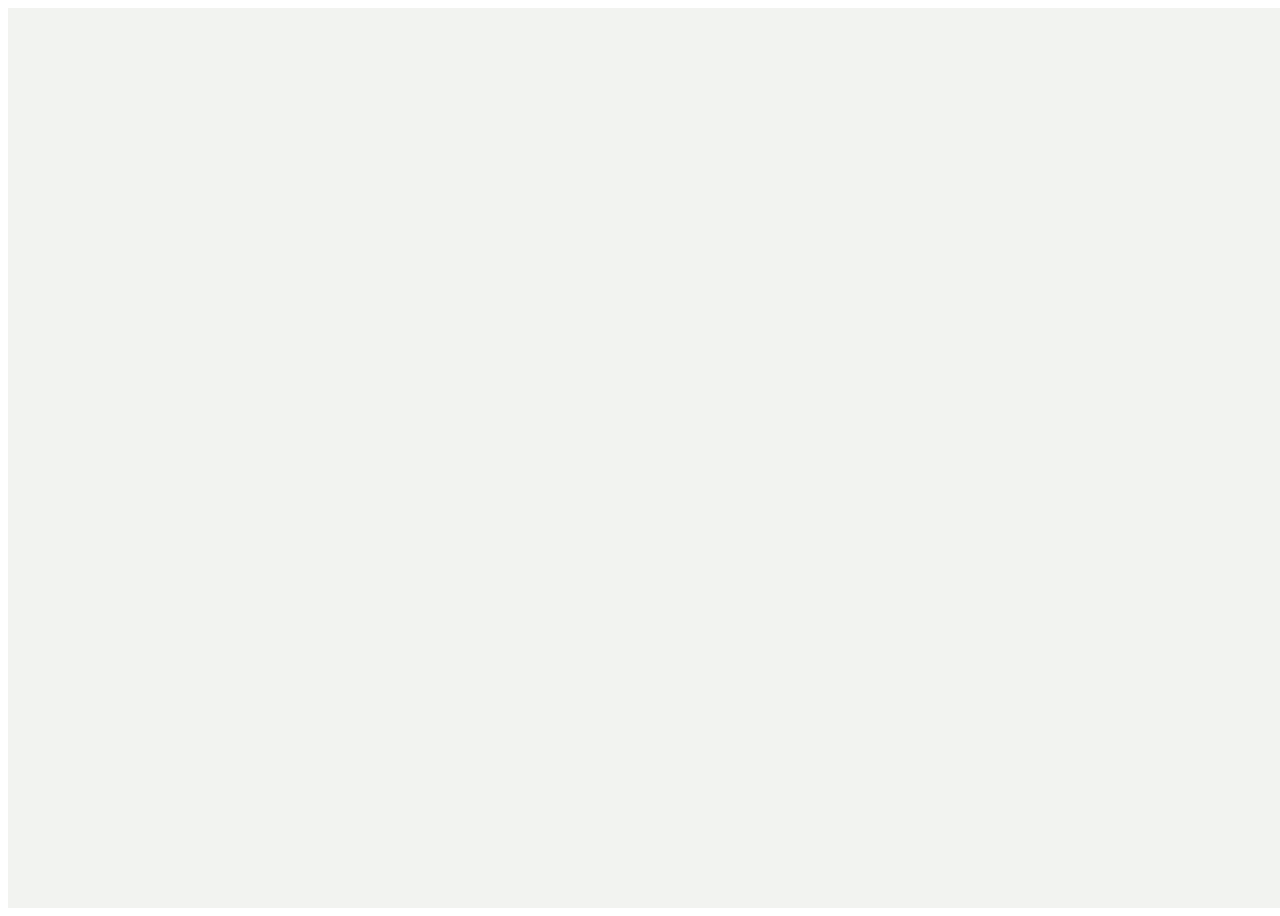
==== commit a48a6b40: "resume fix" ====
--- a/index.html
+++ b/index.html
@@ -1 +1 @@
-<!doctype html><html lang="en"><head><meta charset="utf-8"><link rel="shortcut icon" href="/favicon.ico"><meta name="viewport" content="width=device-width,initial-scale=1,shrink-to-fit=no,user-scalable=no"><meta name="theme-color" content="#000000"><link rel="manifest" href="/manifest.json"><title>Loading Jeff's Portfolio...</title><link rel="stylesheet" href="https://unpkg.com/leaflet@1.3.4/dist/leaflet.css" integrity="sha512-puBpdR0798OZvTTbP4A8Ix/l+A4dHDD0DGqYW6RQ+9jxkRFclaxxQb/SJAWZfWAkuyeQUytO7+7N4QKrDh+drA==" crossorigin=""/><link href="https://api.tiles.mapbox.com/mapbox-gl-js/v0.51.0/mapbox-gl.css" rel="stylesheet"/><link href="/static/css/1.ef8d8348.chunk.css" rel="stylesheet"><link href="/static/css/main.79fad2d8.chunk.css" rel="stylesheet"></head><body><noscript>You need to enable JavaScript to run this app.</noscript><div id="root"></div><script>!function(l){function e(e){for(var r,t,n=e[0],o=e[1],u=e[2],f=0,i=[];f<n.length;f++)t=n[f],p[t]&&i.push(p[t][0]),p[t]=0;for(r in o)Object.prototype.hasOwnProperty.call(o,r)&&(l[r]=o[r]);for(s&&s(e);i.length;)i.shift()();return c.push.apply(c,u||[]),a()}function a(){for(var e,r=0;r<c.length;r++){for(var t=c[r],n=!0,o=1;o<t.length;o++){var u=t[o];0!==p[u]&&(n=!1)}n&&(c.splice(r--,1),e=f(f.s=t[0]))}return e}var t={},p={2:0},c=[];function f(e){if(t[e])return t[e].exports;var r=t[e]={i:e,l:!1,exports:{}};return l[e].call(r.exports,r,r.exports,f),r.l=!0,r.exports}f.m=l,f.c=t,f.d=function(e,r,t){f.o(e,r)||Object.defineProperty(e,r,{enumerable:!0,get:t})},f.r=function(e){"undefined"!=typeof Symbol&&Symbol.toStringTag&&Object.defineProperty(e,Symbol.toStringTag,{value:"Module"}),Object.defineProperty(e,"__esModule",{value:!0})},f.t=function(r,e){if(1&e&&(r=f(r)),8&e)return r;if(4&e&&"object"==typeof r&&r&&r.__esModule)return r;var t=Object.create(null);if(f.r(t),Object.defineProperty(t,"default",{enumerable:!0,value:r}),2&e&&"string"!=typeof r)for(var n in r)f.d(t,n,function(e){return r[e]}.bind(null,n));return t},f.n=function(e){var r=e&&e.__esModule?function(){return e.default}:function(){return e};return f.d(r,"a",r),r},f.o=function(e,r){return Object.prototype.hasOwnProperty.call(e,r)},f.p="/";var r=window.webpackJsonp=window.webpackJsonp||[],n=r.push.bind(r);r.push=e,r=r.slice();for(var o=0;o<r.length;o++)e(r[o]);var s=n;a()}([])</script><script src="/static/js/1.955df009.chunk.js"></script><script src="/static/js/main.5edf4d07.chunk.js"></script></body></html>+<!doctype html><html lang="en"><head><meta charset="utf-8"><link rel="shortcut icon" href="/favicon.ico"><meta name="viewport" content="width=device-width,initial-scale=1,shrink-to-fit=no,user-scalable=no"><meta name="theme-color" content="#000000"><link rel="manifest" href="/manifest.json"><title>Loading Jeff's Portfolio...</title><link rel="stylesheet" href="https://unpkg.com/leaflet@1.3.4/dist/leaflet.css" integrity="sha512-puBpdR0798OZvTTbP4A8Ix/l+A4dHDD0DGqYW6RQ+9jxkRFclaxxQb/SJAWZfWAkuyeQUytO7+7N4QKrDh+drA==" crossorigin=""/><link href="https://api.tiles.mapbox.com/mapbox-gl-js/v0.51.0/mapbox-gl.css" rel="stylesheet"/><script async src="https://www.googletagmanager.com/gtag/js?id=UA-111090202-1"></script><script>function gtag(){dataLayer.push(arguments)}window.dataLayer=window.dataLayer||[],gtag("js",new Date),gtag("config","UA-111090202-1")</script><link href="/static/css/1.ef8d8348.chunk.css" rel="stylesheet"><link href="/static/css/main.3a7add72.chunk.css" rel="stylesheet"></head><body><noscript>You need to enable JavaScript to run this app.</noscript><div id="root"></div><script>!function(l){function e(e){for(var r,t,n=e[0],o=e[1],u=e[2],f=0,i=[];f<n.length;f++)t=n[f],p[t]&&i.push(p[t][0]),p[t]=0;for(r in o)Object.prototype.hasOwnProperty.call(o,r)&&(l[r]=o[r]);for(s&&s(e);i.length;)i.shift()();return c.push.apply(c,u||[]),a()}function a(){for(var e,r=0;r<c.length;r++){for(var t=c[r],n=!0,o=1;o<t.length;o++){var u=t[o];0!==p[u]&&(n=!1)}n&&(c.splice(r--,1),e=f(f.s=t[0]))}return e}var t={},p={2:0},c=[];function f(e){if(t[e])return t[e].exports;var r=t[e]={i:e,l:!1,exports:{}};return l[e].call(r.exports,r,r.exports,f),r.l=!0,r.exports}f.m=l,f.c=t,f.d=function(e,r,t){f.o(e,r)||Object.defineProperty(e,r,{enumerable:!0,get:t})},f.r=function(e){"undefined"!=typeof Symbol&&Symbol.toStringTag&&Object.defineProperty(e,Symbol.toStringTag,{value:"Module"}),Object.defineProperty(e,"__esModule",{value:!0})},f.t=function(r,e){if(1&e&&(r=f(r)),8&e)return r;if(4&e&&"object"==typeof r&&r&&r.__esModule)return r;var t=Object.create(null);if(f.r(t),Object.defineProperty(t,"default",{enumerable:!0,value:r}),2&e&&"string"!=typeof r)for(var n in r)f.d(t,n,function(e){return r[e]}.bind(null,n));return t},f.n=function(e){var r=e&&e.__esModule?function(){return e.default}:function(){return e};return f.d(r,"a",r),r},f.o=function(e,r){return Object.prototype.hasOwnProperty.call(e,r)},f.p="/";var r=window.webpackJsonp=window.webpackJsonp||[],n=r.push.bind(r);r.push=e,r=r.slice();for(var o=0;o<r.length;o++)e(r[o]);var s=n;a()}([])</script><script src="/static/js/1.955df009.chunk.js"></script><script src="/static/js/main.6769842c.chunk.js"></script></body></html>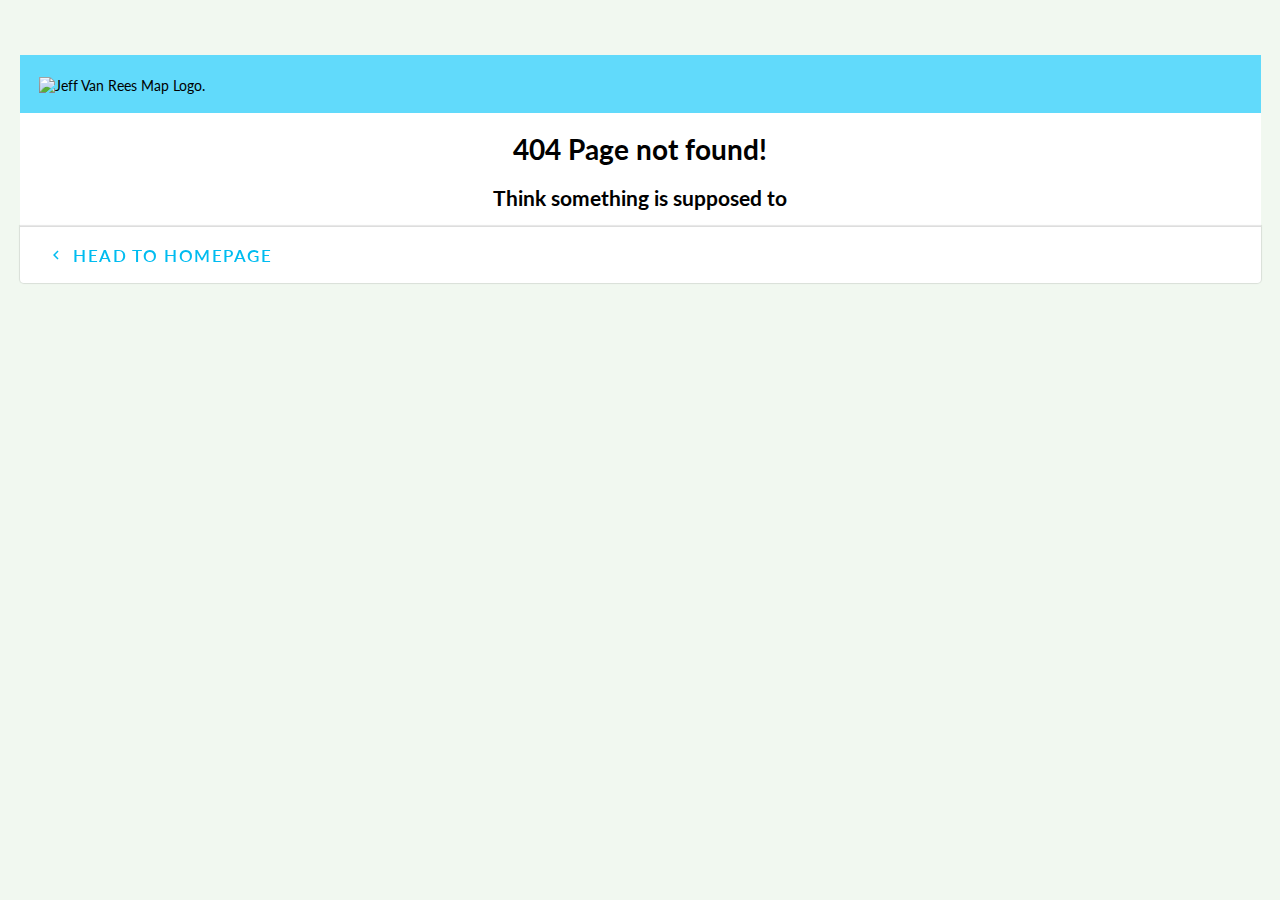
==== commit fc8d3cec: "Home screen scroll restore, 404 page added" ====
--- a/index.html
+++ b/index.html
@@ -1 +1,5 @@
-<!doctype html><html lang="en"><head><meta charset="utf-8"><link rel="shortcut icon" href="/favicon.ico"><meta name="viewport" content="width=device-width,initial-scale=1,shrink-to-fit=no,user-scalable=no"><meta name="theme-color" content="#000000"><link rel="manifest" href="/manifest.json"><title>Loading Jeff's Portfolio...</title><link rel="stylesheet" href="https://unpkg.com/leaflet@1.3.4/dist/leaflet.css" integrity="sha512-puBpdR0798OZvTTbP4A8Ix/l+A4dHDD0DGqYW6RQ+9jxkRFclaxxQb/SJAWZfWAkuyeQUytO7+7N4QKrDh+drA==" crossorigin=""/><link href="https://api.tiles.mapbox.com/mapbox-gl-js/v0.51.0/mapbox-gl.css" rel="stylesheet"/><script async src="https://www.googletagmanager.com/gtag/js?id=UA-111090202-1"></script><script>function gtag(){dataLayer.push(arguments)}window.dataLayer=window.dataLayer||[],gtag("js",new Date),gtag("config","UA-111090202-1")</script><link href="/static/css/1.ef8d8348.chunk.css" rel="stylesheet"><link href="/static/css/main.3a7add72.chunk.css" rel="stylesheet"></head><body><noscript>You need to enable JavaScript to run this app.</noscript><div id="root"></div><script>!function(l){function e(e){for(var r,t,n=e[0],o=e[1],u=e[2],f=0,i=[];f<n.length;f++)t=n[f],p[t]&&i.push(p[t][0]),p[t]=0;for(r in o)Object.prototype.hasOwnProperty.call(o,r)&&(l[r]=o[r]);for(s&&s(e);i.length;)i.shift()();return c.push.apply(c,u||[]),a()}function a(){for(var e,r=0;r<c.length;r++){for(var t=c[r],n=!0,o=1;o<t.length;o++){var u=t[o];0!==p[u]&&(n=!1)}n&&(c.splice(r--,1),e=f(f.s=t[0]))}return e}var t={},p={2:0},c=[];function f(e){if(t[e])return t[e].exports;var r=t[e]={i:e,l:!1,exports:{}};return l[e].call(r.exports,r,r.exports,f),r.l=!0,r.exports}f.m=l,f.c=t,f.d=function(e,r,t){f.o(e,r)||Object.defineProperty(e,r,{enumerable:!0,get:t})},f.r=function(e){"undefined"!=typeof Symbol&&Symbol.toStringTag&&Object.defineProperty(e,Symbol.toStringTag,{value:"Module"}),Object.defineProperty(e,"__esModule",{value:!0})},f.t=function(r,e){if(1&e&&(r=f(r)),8&e)return r;if(4&e&&"object"==typeof r&&r&&r.__esModule)return r;var t=Object.create(null);if(f.r(t),Object.defineProperty(t,"default",{enumerable:!0,value:r}),2&e&&"string"!=typeof r)for(var n in r)f.d(t,n,function(e){return r[e]}.bind(null,n));return t},f.n=function(e){var r=e&&e.__esModule?function(){return e.default}:function(){return e};return f.d(r,"a",r),r},f.o=function(e,r){return Object.prototype.hasOwnProperty.call(e,r)},f.p="/";var r=window.webpackJsonp=window.webpackJsonp||[],n=r.push.bind(r);r.push=e,r=r.slice();for(var o=0;o<r.length;o++)e(r[o]);var s=n;a()}([])</script><script src="/static/js/1.955df009.chunk.js"></script><script src="/static/js/main.6769842c.chunk.js"></script></body></html>+<!doctype html><html lang="en"><head><meta charset="utf-8"><link rel="shortcut icon" href="/favicon.ico"><meta name="viewport" content="width=device-width,initial-scale=1,shrink-to-fit=no,user-scalable=no"><meta name="theme-color" content="#000000"><link rel="manifest" href="/manifest.json"><title>Loading Jeff's Portfolio...</title><link rel="stylesheet" href="https://unpkg.com/leaflet@1.3.4/dist/leaflet.css" integrity="sha512-puBpdR0798OZvTTbP4A8Ix/l+A4dHDD0DGqYW6RQ+9jxkRFclaxxQb/SJAWZfWAkuyeQUytO7+7N4QKrDh+drA==" crossorigin=""/><link href="https://api.tiles.mapbox.com/mapbox-gl-js/v0.51.0/mapbox-gl.css" rel="stylesheet"/><script async src="https://www.googletagmanager.com/gtag/js?id=UA-111090202-1"></script><script>function gtag(){dataLayer.push(arguments)}window.dataLayer=window.dataLayer||[],gtag("js",new Date),gtag("config","UA-111090202-1")</script><!--[if lt IE 7]>
+    <p class="chromeframe">You are using an <strong>outdated</strong> browser. Please <a href="http://browsehappy.com/">upgrade
+      your browser</a> or <a href="http://www.google.com/chromeframe/?redirect=true">activate Google Chrome Frame</a> to
+      improve your experience.</p>
+    <![endif]--><link href="/static/css/1.304f4f1f.chunk.css" rel="stylesheet"><link href="/static/css/main.1fc43cf3.chunk.css" rel="stylesheet"></head><body><noscript>You need to enable JavaScript to run this app.</noscript><div id="root"></div><script>!function(l){function e(e){for(var r,t,n=e[0],o=e[1],u=e[2],f=0,i=[];f<n.length;f++)t=n[f],p[t]&&i.push(p[t][0]),p[t]=0;for(r in o)Object.prototype.hasOwnProperty.call(o,r)&&(l[r]=o[r]);for(s&&s(e);i.length;)i.shift()();return c.push.apply(c,u||[]),a()}function a(){for(var e,r=0;r<c.length;r++){for(var t=c[r],n=!0,o=1;o<t.length;o++){var u=t[o];0!==p[u]&&(n=!1)}n&&(c.splice(r--,1),e=f(f.s=t[0]))}return e}var t={},p={2:0},c=[];function f(e){if(t[e])return t[e].exports;var r=t[e]={i:e,l:!1,exports:{}};return l[e].call(r.exports,r,r.exports,f),r.l=!0,r.exports}f.m=l,f.c=t,f.d=function(e,r,t){f.o(e,r)||Object.defineProperty(e,r,{enumerable:!0,get:t})},f.r=function(e){"undefined"!=typeof Symbol&&Symbol.toStringTag&&Object.defineProperty(e,Symbol.toStringTag,{value:"Module"}),Object.defineProperty(e,"__esModule",{value:!0})},f.t=function(r,e){if(1&e&&(r=f(r)),8&e)return r;if(4&e&&"object"==typeof r&&r&&r.__esModule)return r;var t=Object.create(null);if(f.r(t),Object.defineProperty(t,"default",{enumerable:!0,value:r}),2&e&&"string"!=typeof r)for(var n in r)f.d(t,n,function(e){return r[e]}.bind(null,n));return t},f.n=function(e){var r=e&&e.__esModule?function(){return e.default}:function(){return e};return f.d(r,"a",r),r},f.o=function(e,r){return Object.prototype.hasOwnProperty.call(e,r)},f.p="/";var r=window.webpackJsonp=window.webpackJsonp||[],n=r.push.bind(r);r.push=e,r=r.slice();for(var o=0;o<r.length;o++)e(r[o]);var s=n;a()}([])</script><script src="/static/js/1.6d40b59d.chunk.js"></script><script src="/static/js/main.cadb652a.chunk.js"></script></body></html>--- a/static/css/1.304f4f1f.chunk.css
+++ b/static/css/1.304f4f1f.chunk.css
@@ -0,0 +1,13 @@
+@charset "UTF-8";.slick-slider{box-sizing:border-box;-webkit-user-select:none;-moz-user-select:none;-ms-user-select:none;user-select:none;-webkit-touch-callout:none;-khtml-user-select:none;touch-action:pan-y;-webkit-tap-highlight-color:transparent}.slick-list,.slick-slider{position:relative;display:block}.slick-list{overflow:hidden;margin:0;padding:0}.slick-list:focus{outline:none}.slick-list.dragging{cursor:pointer;cursor:hand}.slick-slider .slick-list,.slick-slider .slick-track{-webkit-transform:translateZ(0);transform:translateZ(0)}.slick-track{position:relative;top:0;left:0;display:block;margin-left:auto;margin-right:auto}.slick-track:after,.slick-track:before{display:table;content:""}.slick-track:after{clear:both}.slick-loading .slick-track{visibility:hidden}.slick-slide{display:none;float:left;height:100%;min-height:1px}[dir=rtl] .slick-slide{float:right}.slick-slide img{display:block}.slick-slide.slick-loading img{display:none}.slick-slide.dragging img{pointer-events:none}.slick-initialized .slick-slide{display:block}.slick-loading .slick-slide{visibility:hidden}.slick-vertical .slick-slide{display:block;height:auto;border:1px solid transparent}.slick-arrow.slick-hidden{display:none}.slick-loading .slick-list{background:#fff url([data-uri]) 50% no-repeat}@font-face{font-family:slick;font-weight:400;font-style:normal;src:url(/static/media/slick.ced611da.eot);src:url(/static/media/slick.ced611da.eot?#iefix) format("embedded-opentype"),url(/static/media/slick.b7c9e1e4.woff) format("woff"),url(/static/media/slick.d41f55a7.ttf) format("truetype"),url(/static/media/slick.f97e3bbf.svg#slick) format("svg")}.slick-next,.slick-prev{font-size:0;line-height:0;position:absolute;top:50%;display:block;width:20px;height:20px;padding:0;-webkit-transform:translateY(-50%);transform:translateY(-50%);cursor:pointer;border:none}.slick-next,.slick-next:focus,.slick-next:hover,.slick-prev,.slick-prev:focus,.slick-prev:hover{color:transparent;outline:none;background:transparent}.slick-next:focus:before,.slick-next:hover:before,.slick-prev:focus:before,.slick-prev:hover:before{opacity:1}.slick-next.slick-disabled:before,.slick-prev.slick-disabled:before{opacity:.25}.slick-next:before,.slick-prev:before{font-family:slick;font-size:20px;line-height:1;opacity:.75;color:#fff;-webkit-font-smoothing:antialiased;-moz-osx-font-smoothing:grayscale}.slick-prev{left:-25px}[dir=rtl] .slick-prev{right:-25px;left:auto}.slick-prev:before{content:"\2190"}[dir=rtl] .slick-prev:before{content:"\2192"}.slick-next{right:-25px}[dir=rtl] .slick-next{right:auto;left:-25px}.slick-next:before{content:"\2192"}[dir=rtl] .slick-next:before{content:"\2190"}.slick-dotted.slick-slider{margin-bottom:30px}.slick-dots{position:absolute;bottom:-25px;display:block;width:100%;padding:0;margin:0;list-style:none;text-align:center}.slick-dots li{position:relative;display:inline-block;margin:0 5px;padding:0}.slick-dots li,.slick-dots li button{width:20px;height:20px;cursor:pointer}.slick-dots li button{font-size:0;line-height:0;display:block;padding:5px;color:transparent;border:0;outline:none;background:transparent}.slick-dots li button:focus,.slick-dots li button:hover{outline:none}.slick-dots li button:focus:before,.slick-dots li button:hover:before{opacity:1}.slick-dots li button:before{font-family:slick;font-size:6px;line-height:20px;position:absolute;top:0;left:0;width:20px;height:20px;content:"\2022";text-align:center;opacity:.25;color:#000;-webkit-font-smoothing:antialiased;-moz-osx-font-smoothing:grayscale}.slick-dots li.slick-active button:before{opacity:.75;color:#000}
+/*!
+  Ionicons, v2.0.0
+  Created by Ben Sperry for the Ionic Framework, http://ionicons.com/
+  https://twitter.com/benjsperry  https://twitter.com/ionicframework
+  MIT License: https://github.com/driftyco/ionicons
+
+  Android-style icons originally built by Google’s
+  Material Design Icons: https://github.com/google/material-design-icons
+  used under CC BY http://creativecommons.org/licenses/by/4.0/
+  Modified icons to fit ionicon’s grid from original.
+*/@font-face{font-family:Ionicons;src:url(https://cdnjs.cloudflare.com/ajax/libs/ionicons/2.0.1/fonts/ionicons.eot?v=2.0.0);src:url(https://cdnjs.cloudflare.com/ajax/libs/ionicons/2.0.1/fonts/ionicons.eot?v=2.0.0#iefix) format("embedded-opentype"),url(https://cdnjs.cloudflare.com/ajax/libs/ionicons/2.0.1/fonts/ionicons.ttf?v=2.0.0) format("truetype"),url(https://cdnjs.cloudflare.com/ajax/libs/ionicons/2.0.1/fonts/ionicons.woff?v=2.0.0) format("woff"),url(https://cdnjs.cloudflare.com/ajax/libs/ionicons/2.0.1/fonts/ionicons.svg?v=2.0.0#Ionicons) format("svg");font-weight:400;font-style:normal}.image-gallery-fullscreen-button:before,.image-gallery-left-nav:before,.image-gallery-play-button:before,.image-gallery-right-nav:before{display:inline-block;font-family:Ionicons;speak:none;font-style:normal;font-weight:400;-webkit-font-feature-settings:normal;font-feature-settings:normal;font-variant:normal;text-transform:none;text-rendering:auto;line-height:1;-webkit-font-smoothing:antialiased;-moz-osx-font-smoothing:grayscale}.image-gallery{-webkit-user-select:none;-moz-user-select:none;-ms-user-select:none;-o-user-select:none;user-select:none;-webkit-tap-highlight-color:transparent}.image-gallery.fullscreen-modal{background:#000;bottom:0;height:100%;left:0;position:fixed;right:0;top:0;width:100%;z-index:5}.image-gallery.fullscreen-modal .image-gallery-content{top:50%;-webkit-transform:translateY(-50%);transform:translateY(-50%)}.image-gallery-content{position:relative;line-height:0;top:0}.image-gallery-content.fullscreen,.image-gallery-content.fullscreen .image-gallery-slide{background:#000}.image-gallery-slide-wrapper{position:relative}.image-gallery-slide-wrapper.left,.image-gallery-slide-wrapper.right{display:inline-block;width:calc(100% - 113px)}@media (max-width:768px){.image-gallery-slide-wrapper.left,.image-gallery-slide-wrapper.right{width:calc(100% - 84px)}}.image-gallery-slide-wrapper.image-gallery-rtl{direction:rtl}.image-gallery-fullscreen-button,.image-gallery-left-nav,.image-gallery-play-button,.image-gallery-right-nav{-webkit-appearance:none;-moz-appearance:none;appearance:none;background-color:initial;border:0;cursor:pointer;outline:none;position:absolute;z-index:4}.image-gallery-fullscreen-button:before,.image-gallery-left-nav:before,.image-gallery-play-button:before,.image-gallery-right-nav:before{color:#fff;line-height:.7;text-shadow:0 2px 2px #1a1a1a;-webkit-transition:color .2s ease-out;transition:color .2s ease-out}.image-gallery-fullscreen-button:hover:before,.image-gallery-left-nav:hover:before,.image-gallery-play-button:hover:before,.image-gallery-right-nav:hover:before{color:#337ab7}@media (max-width:768px){.image-gallery-fullscreen-button:hover:before,.image-gallery-left-nav:hover:before,.image-gallery-play-button:hover:before,.image-gallery-right-nav:hover:before{color:#fff}}.image-gallery-fullscreen-button,.image-gallery-play-button{bottom:0}.image-gallery-fullscreen-button:before,.image-gallery-play-button:before{font-size:2.7em;padding:15px 20px;text-shadow:0 1px 1px #1a1a1a}@media (max-width:768px){.image-gallery-fullscreen-button:before,.image-gallery-play-button:before{font-size:2.4em}}@media (max-width:480px){.image-gallery-fullscreen-button:before,.image-gallery-play-button:before{font-size:2em}}.image-gallery-fullscreen-button:hover:before,.image-gallery-play-button:hover:before{color:#fff;-webkit-transform:scale(1.1);transform:scale(1.1)}@media (max-width:768px){.image-gallery-fullscreen-button:hover:before,.image-gallery-play-button:hover:before{-webkit-transform:none;transform:none}}.image-gallery-fullscreen-button{right:0}.image-gallery-fullscreen-button:before{content:"\F386"}.image-gallery-fullscreen-button.active:before{content:"\F37D"}.image-gallery-fullscreen-button.active:hover:before{-webkit-transform:scale(.9);transform:scale(.9)}.image-gallery-play-button{left:0}.image-gallery-play-button:before{content:"\F488"}.image-gallery-play-button.active:before{content:"\F478"}.image-gallery-left-nav,.image-gallery-right-nav{color:#fff;font-size:5em;padding:50px 15px;top:50%;-webkit-transform:translateY(-50%);transform:translateY(-50%)}.image-gallery-left-nav[disabled],.image-gallery-right-nav[disabled]{cursor:disabled;opacity:.6;pointer-events:none}@media (max-width:768px){.image-gallery-left-nav,.image-gallery-right-nav{font-size:3.4em;padding:20px 15px}}@media (max-width:480px){.image-gallery-left-nav,.image-gallery-right-nav{font-size:2.4em;padding:0 15px}}.image-gallery-left-nav{left:0}.image-gallery-left-nav:before{content:"\F3D2"}.image-gallery-right-nav{right:0}.image-gallery-right-nav:before{content:"\F3D3"}.image-gallery-slides{line-height:0;overflow:hidden;position:relative;white-space:nowrap}.image-gallery-slide{background:#fff;left:0;position:absolute;top:0;width:100%}.image-gallery-slide.center{position:relative}.image-gallery-slide img{width:100%}.image-gallery-slide .image-gallery-description{background:rgba(0,0,0,.4);bottom:70px;color:#fff;left:0;line-height:1;padding:10px 20px;position:absolute;white-space:normal}@media (max-width:768px){.image-gallery-slide .image-gallery-description{bottom:45px;font-size:.8em;padding:8px 15px}}.image-gallery-bullets{bottom:20px;left:0;margin:0 auto;position:absolute;right:0;width:80%;z-index:4}.image-gallery-bullets .image-gallery-bullets-container{margin:0;padding:0;text-align:center}.image-gallery-bullets .image-gallery-bullet{-webkit-appearance:none;-moz-appearance:none;appearance:none;background-color:initial;border:1px solid #fff;border-radius:50%;box-shadow:0 1px 0 #1a1a1a;cursor:pointer;display:inline-block;margin:0 5px;outline:none;padding:5px}@media (max-width:768px){.image-gallery-bullets .image-gallery-bullet{margin:0 3px;padding:3px}}@media (max-width:480px){.image-gallery-bullets .image-gallery-bullet{padding:2.7px}}.image-gallery-bullets .image-gallery-bullet.active{background:#fff}.image-gallery-thumbnails-wrapper{position:relative}.image-gallery-thumbnails-wrapper.thumbnails-wrapper-rtl{direction:rtl}.image-gallery-thumbnails-wrapper.left,.image-gallery-thumbnails-wrapper.right{display:inline-block;vertical-align:top;width:108px}@media (max-width:768px){.image-gallery-thumbnails-wrapper.left,.image-gallery-thumbnails-wrapper.right{width:81px}}.image-gallery-thumbnails-wrapper.left .image-gallery-thumbnails,.image-gallery-thumbnails-wrapper.right .image-gallery-thumbnails{height:100%;width:100%;left:0;padding:0;position:absolute;top:0}.image-gallery-thumbnails-wrapper.left .image-gallery-thumbnails .image-gallery-thumbnail,.image-gallery-thumbnails-wrapper.right .image-gallery-thumbnails .image-gallery-thumbnail{display:block;margin-right:0;padding:0}.image-gallery-thumbnails-wrapper.left .image-gallery-thumbnails .image-gallery-thumbnail+.image-gallery-thumbnail,.image-gallery-thumbnails-wrapper.right .image-gallery-thumbnails .image-gallery-thumbnail+.image-gallery-thumbnail{margin-left:0}.image-gallery-thumbnails-wrapper.left{margin-right:5px}@media (max-width:768px){.image-gallery-thumbnails-wrapper.left{margin-right:3px}}.image-gallery-thumbnails-wrapper.right{margin-left:5px}@media (max-width:768px){.image-gallery-thumbnails-wrapper.right{margin-left:3px}}.image-gallery-thumbnails{overflow:hidden;padding:5px 0}@media (max-width:768px){.image-gallery-thumbnails{padding:3px 0}}.image-gallery-thumbnails .image-gallery-thumbnails-container{cursor:pointer;text-align:center;-webkit-transition:-webkit-transform .45s ease-out;transition:-webkit-transform .45s ease-out;transition:transform .45s ease-out;transition:transform .45s ease-out,-webkit-transform .45s ease-out;white-space:nowrap}.image-gallery-thumbnail{display:inline-block;border:4px solid transparent;-webkit-transition:border .3s ease-out;transition:border .3s ease-out;width:100px}@media (max-width:768px){.image-gallery-thumbnail{border:3px solid transparent;width:75px}}.image-gallery-thumbnail+.image-gallery-thumbnail{margin-left:2px}.image-gallery-thumbnail .image-gallery-thumbnail-inner{position:relative}.image-gallery-thumbnail img{vertical-align:middle;width:100%}.image-gallery-thumbnail.active{border:4px solid #337ab7}@media (max-width:768px){.image-gallery-thumbnail.active{border:3px solid #337ab7}}.image-gallery-thumbnail-label{box-sizing:border-box;color:#fff;font-size:1em;left:0;line-height:1em;padding:5%;position:absolute;top:50%;text-shadow:1px 1px 0 #000;-webkit-transform:translateY(-50%);transform:translateY(-50%);white-space:normal;width:100%}@media (max-width:768px){.image-gallery-thumbnail-label{font-size:.8em;line-height:.8em}}.image-gallery-index{background:rgba(0,0,0,.4);color:#fff;line-height:1;padding:10px 20px;position:absolute;right:0;top:0;z-index:4}@media (max-width:768px){.image-gallery-index{font-size:.8em;padding:5px 10px}}
+/*# sourceMappingURL=1.304f4f1f.chunk.css.map */--- a/static/css/main.1fc43cf3.chunk.css
+++ b/static/css/main.1fc43cf3.chunk.css
@@ -0,0 +1,2 @@
+@import url(https://fonts.googleapis.com/css?family=Lato:300,400,700,900);@import url(https://fonts.googleapis.com/css?family=Material+Icons);@-webkit-keyframes mdc-ripple-fg-radius-in{0%{-webkit-animation-timing-function:cubic-bezier(.4,0,.2,1);animation-timing-function:cubic-bezier(.4,0,.2,1);-webkit-transform:translate(0) scale(1);-webkit-transform:translate(var(--mdc-ripple-fg-translate-start,0)) scale(1);transform:translate(0) scale(1);transform:translate(var(--mdc-ripple-fg-translate-start,0)) scale(1)}to{-webkit-transform:translate(0) scale(1);-webkit-transform:translate(var(--mdc-ripple-fg-translate-end,0)) scale(var(--mdc-ripple-fg-scale,1));transform:translate(0) scale(1);transform:translate(var(--mdc-ripple-fg-translate-end,0)) scale(var(--mdc-ripple-fg-scale,1))}}@keyframes mdc-ripple-fg-radius-in{0%{-webkit-animation-timing-function:cubic-bezier(.4,0,.2,1);animation-timing-function:cubic-bezier(.4,0,.2,1);-webkit-transform:translate(0) scale(1);-webkit-transform:translate(var(--mdc-ripple-fg-translate-start,0)) scale(1);transform:translate(0) scale(1);transform:translate(var(--mdc-ripple-fg-translate-start,0)) scale(1)}to{-webkit-transform:translate(0) scale(1);-webkit-transform:translate(var(--mdc-ripple-fg-translate-end,0)) scale(var(--mdc-ripple-fg-scale,1));transform:translate(0) scale(1);transform:translate(var(--mdc-ripple-fg-translate-end,0)) scale(var(--mdc-ripple-fg-scale,1))}}@-webkit-keyframes mdc-ripple-fg-opacity-in{0%{-webkit-animation-timing-function:linear;animation-timing-function:linear;opacity:0}to{opacity:0;opacity:var(--mdc-ripple-fg-opacity,0)}}@keyframes mdc-ripple-fg-opacity-in{0%{-webkit-animation-timing-function:linear;animation-timing-function:linear;opacity:0}to{opacity:0;opacity:var(--mdc-ripple-fg-opacity,0)}}@-webkit-keyframes mdc-ripple-fg-opacity-out{0%{-webkit-animation-timing-function:linear;animation-timing-function:linear;opacity:0;opacity:var(--mdc-ripple-fg-opacity,0)}to{opacity:0}}@keyframes mdc-ripple-fg-opacity-out{0%{-webkit-animation-timing-function:linear;animation-timing-function:linear;opacity:0;opacity:var(--mdc-ripple-fg-opacity,0)}to{opacity:0}}.mdc-ripple-surface--test-edge-var-bug{--mdc-ripple-surface-test-edge-var:1px solid #000;visibility:hidden}.mdc-ripple-surface--test-edge-var-bug:before{border:var(--mdc-ripple-surface-test-edge-var)}.mdc-button{font-family:Lato,sans-serif;-moz-osx-font-smoothing:grayscale;-webkit-font-smoothing:antialiased;font-size:.875rem;line-height:2.25rem;font-weight:600;letter-spacing:.08929em;text-decoration:none;text-transform:uppercase;--mdc-ripple-fg-size:0;--mdc-ripple-left:0;--mdc-ripple-top:0;--mdc-ripple-fg-scale:1;--mdc-ripple-fg-translate-end:0;--mdc-ripple-fg-translate-start:0;-webkit-tap-highlight-color:rgba(0,0,0,0);will-change:transform,opacity;padding:0 8px;display:inline-flex;position:relative;align-items:center;justify-content:center;box-sizing:border-box;min-width:64px;height:36px;border:none;outline:none;line-height:inherit;-webkit-user-select:none;-moz-user-select:none;-ms-user-select:none;user-select:none;-webkit-appearance:none;overflow:hidden;vertical-align:middle;border-radius:4px}.mdc-button:after,.mdc-button:before{position:absolute;border-radius:50%;opacity:0;pointer-events:none;content:""}.mdc-button:before{-webkit-transition:opacity 15ms linear,background-color 15ms linear;transition:opacity 15ms linear,background-color 15ms linear;z-index:1}.mdc-button.mdc-ripple-upgraded:before{-webkit-transform:scale(1);-webkit-transform:scale(var(--mdc-ripple-fg-scale,1));transform:scale(1);transform:scale(var(--mdc-ripple-fg-scale,1))}.mdc-button.mdc-ripple-upgraded:after{top:0;left:0;-webkit-transform:scale(0);transform:scale(0);-webkit-transform-origin:center center;transform-origin:center center}.mdc-button.mdc-ripple-upgraded--unbounded:after{top:0;top:var(--mdc-ripple-top,0);left:0;left:var(--mdc-ripple-left,0)}.mdc-button.mdc-ripple-upgraded--foreground-activation:after{-webkit-animation:mdc-ripple-fg-radius-in 225ms forwards,mdc-ripple-fg-opacity-in 75ms forwards;animation:mdc-ripple-fg-radius-in 225ms forwards,mdc-ripple-fg-opacity-in 75ms forwards}.mdc-button.mdc-ripple-upgraded--foreground-deactivation:after{-webkit-animation:mdc-ripple-fg-opacity-out .15s;animation:mdc-ripple-fg-opacity-out .15s;-webkit-transform:translate(0) scale(1);-webkit-transform:translate(var(--mdc-ripple-fg-translate-end,0)) scale(var(--mdc-ripple-fg-scale,1));transform:translate(0) scale(1);transform:translate(var(--mdc-ripple-fg-translate-end,0)) scale(var(--mdc-ripple-fg-scale,1))}.mdc-button:after,.mdc-button:before{top:-50%;left:-50%;width:200%;height:200%}.mdc-button.mdc-ripple-upgraded:after{width:100%;width:var(--mdc-ripple-fg-size,100%);height:100%;height:var(--mdc-ripple-fg-size,100%)}.mdc-button::-moz-focus-inner{padding:0;border:0}.mdc-button:active{outline:none}.mdc-button:hover{cursor:pointer}.mdc-button:disabled{background-color:initial;color:rgba(0,0,0,.37);cursor:default;pointer-events:none}.mdc-button.mdc-button--dense{border-radius:4px}.mdc-button:not(:disabled){background-color:initial;color:#00bcf0;color:var(--mdc-theme-primary,#00bcf0)}.mdc-button:after,.mdc-button:before{background-color:#00bcf0}@supports not (-ms-ime-align:auto){.mdc-button:after,.mdc-button:before{background-color:#00bcf0;background-color:var(--mdc-theme-primary,#00bcf0)}}.mdc-button:hover:before{opacity:.04}.mdc-button.mdc-ripple-upgraded--background-focused:before,.mdc-button:not(.mdc-ripple-upgraded):focus:before{-webkit-transition-duration:75ms;transition-duration:75ms;opacity:.12}.mdc-button:not(.mdc-ripple-upgraded):after{-webkit-transition:opacity .15s linear;transition:opacity .15s linear}.mdc-button:not(.mdc-ripple-upgraded):active:after{-webkit-transition-duration:75ms;transition-duration:75ms;opacity:.16}.mdc-button.mdc-ripple-upgraded{--mdc-ripple-fg-opacity:0.16}.mdc-button .mdc-button__icon{margin-left:0;margin-right:8px;display:inline-block;width:18px;height:18px;font-size:18px;vertical-align:top}.mdc-button .mdc-button__icon[dir=rtl],[dir=rtl] .mdc-button .mdc-button__icon{margin-left:8px;margin-right:0}.mdc-button svg.mdc-button__icon{fill:currentColor}.mdc-button--outlined .mdc-button__icon,.mdc-button--raised .mdc-button__icon,.mdc-button--unelevated .mdc-button__icon{margin-left:-4px;margin-right:8px}.mdc-button--outlined .mdc-button__icon[dir=rtl],.mdc-button--raised .mdc-button__icon[dir=rtl],.mdc-button--unelevated .mdc-button__icon[dir=rtl],[dir=rtl] .mdc-button--outlined .mdc-button__icon,[dir=rtl] .mdc-button--raised .mdc-button__icon,[dir=rtl] .mdc-button--unelevated .mdc-button__icon{margin-left:8px;margin-right:-4px}.mdc-button--raised,.mdc-button--unelevated{padding:0 16px}.mdc-button--raised:disabled,.mdc-button--unelevated:disabled{background-color:rgba(0,0,0,.12);color:rgba(0,0,0,.37)}.mdc-button--raised:not(:disabled),.mdc-button--unelevated:not(:disabled){background-color:#00bcf0}@supports not (-ms-ime-align:auto){.mdc-button--raised:not(:disabled),.mdc-button--unelevated:not(:disabled){background-color:#00bcf0;background-color:var(--mdc-theme-primary,#00bcf0)}}.mdc-button--raised:not(:disabled),.mdc-button--unelevated:not(:disabled){color:#fff;color:var(--mdc-theme-on-primary,#fff)}.mdc-button--raised:after,.mdc-button--raised:before,.mdc-button--unelevated:after,.mdc-button--unelevated:before{background-color:#fff}@supports not (-ms-ime-align:auto){.mdc-button--raised:after,.mdc-button--raised:before,.mdc-button--unelevated:after,.mdc-button--unelevated:before{background-color:#fff;background-color:var(--mdc-theme-on-primary,#fff)}}.mdc-button--raised:hover:before,.mdc-button--unelevated:hover:before{opacity:.08}.mdc-button--raised.mdc-ripple-upgraded--background-focused:before,.mdc-button--raised:not(.mdc-ripple-upgraded):focus:before,.mdc-button--unelevated.mdc-ripple-upgraded--background-focused:before,.mdc-button--unelevated:not(.mdc-ripple-upgraded):focus:before{-webkit-transition-duration:75ms;transition-duration:75ms;opacity:.24}.mdc-button--raised:not(.mdc-ripple-upgraded):after,.mdc-button--unelevated:not(.mdc-ripple-upgraded):after{-webkit-transition:opacity .15s linear;transition:opacity .15s linear}.mdc-button--raised:not(.mdc-ripple-upgraded):active:after,.mdc-button--unelevated:not(.mdc-ripple-upgraded):active:after{-webkit-transition-duration:75ms;transition-duration:75ms;opacity:.32}.mdc-button--raised.mdc-ripple-upgraded,.mdc-button--unelevated.mdc-ripple-upgraded{--mdc-ripple-fg-opacity:0.32}.mdc-button--raised{box-shadow:0 3px 1px -2px rgba(0,0,0,.2),0 2px 2px 0 rgba(0,0,0,.14),0 1px 5px 0 rgba(0,0,0,.12);-webkit-transition:box-shadow .28s cubic-bezier(.4,0,.2,1);transition:box-shadow .28s cubic-bezier(.4,0,.2,1)}.mdc-button--raised:focus,.mdc-button--raised:hover{box-shadow:0 2px 4px -1px rgba(0,0,0,.2),0 4px 5px 0 rgba(0,0,0,.14),0 1px 10px 0 rgba(0,0,0,.12)}.mdc-button--raised:active{box-shadow:0 5px 5px -3px rgba(0,0,0,.2),0 8px 10px 1px rgba(0,0,0,.14),0 3px 14px 2px rgba(0,0,0,.12)}.mdc-button--raised:disabled{box-shadow:0 0 0 0 rgba(0,0,0,.2),0 0 0 0 rgba(0,0,0,.14),0 0 0 0 rgba(0,0,0,.12)}.mdc-button--outlined{border-style:solid;padding:0 14px;border-width:2px}.mdc-button--outlined:disabled{border-color:rgba(0,0,0,.37)}.mdc-button--outlined:not(:disabled){border-color:#00bcf0;border-color:var(--mdc-theme-primary,#00bcf0)}.mdc-button--dense{height:32px;font-size:.8125rem}#root,.App,body,html{min-height:100%!important;font-size:16px;font-family:Lato,Arial,sans-serif;-webkit-font-feature-settings:"liga","clig off";font-feature-settings:"liga","clig off";-webkit-font-variant-ligatures:no-common-ligatures;font-variant-ligatures:no-common-ligatures}#Map{background-color:initial;position:absolute;top:0;left:0}#Map,.map-overlay{height:100%;width:100%}.map-overlay{background-color:#f1f9ef;background-image:url(/static/media/concrete-wall-3.2645a132.png);opacity:.7;position:fixed;z-index:1;-webkit-backdrop-filter:blur(3px);backdrop-filter:blur(3px);-webkit-transition:all 3s ease-in-out;transition:all 3s ease-in-out}.overlay-night-navigation{background-color:rgba(11,12,15,.56);opacity:.4;-webkit-backdrop-filter:blur(4px);backdrop-filter:blur(4px)}.overlay-rma-android{background-color:hsla(0,0%,100%,.49);background-image:url(/static/media/concrete-wall-3.2645a132.png);opacity:.7;-webkit-backdrop-filter:blur(1px);backdrop-filter:blur(1px);-webkit-transition:background-image 4s ease-in-out;transition:background-image 4s ease-in-out}.overlay-carto-css{background-color:rgba(61,61,61,.6);opacity:.4;-webkit-backdrop-filter:blur(2px);backdrop-filter:blur(2px)}.map-container{position:fixed;top:0;left:0;overflow:hidden}.content-box{max-width:1170px;display:flex;flex-direction:column;z-index:2;justify-content:center;min-height:100%}.grid-container{vertical-align:middle;display:grid;grid-gap:1rem;grid-auto-flow:dense;grid-auto-rows:minmax(9.375rem,auto);grid-template-columns:repeat(auto-fit,minmax(9.375rem,1fr));margin:1rem;z-index:3}.aboutMe-grid-cont{grid-auto-rows:auto}.sub-grid-container{vertical-align:middle;display:grid;grid-auto-flow:row;grid-auto-rows:minmax(9.375rem,auto);z-index:3}.full-grid-overlay{grid-row-end:span 4;position:relative}.full-grid-overlay,.grid-child{font-size:14px;border-radius:4px;min-width:9.375rem;-webkit-transition:all .3s cubic-bezier(.25,.8,.25,1);transition:all .3s cubic-bezier(.25,.8,.25,1)}.grid-child{overflow:hidden}.grid-child,.sub-grid-child{color:#000;box-shadow:0 3px 1px -2px rgba(0,0,0,.2),0 2px 2px 0 rgba(0,0,0,.14),0 1px 5px 0 rgba(0,0,0,.12)}.sub-grid-child{font-size:14px;-webkit-transition:all .3s cubic-bezier(.25,.8,.25,1);transition:all .3s cubic-bezier(.25,.8,.25,1)}.grid-child:hover{box-shadow:0 2px 4px -1px rgba(0,0,0,.2),0 4px 5px 0 rgba(0,0,0,.14),0 1px 10px 0 rgba(0,0,0,.12)}.titleBox{background-color:#61dafb;background:-webkit-linear-gradient(top,#61dafb,#61dafb 50%,#61dafb 0,#fff 0,#fff);background:linear-gradient(180deg,#61dafb 0,#61dafb 50%,#61dafb 0,#fff 0,#fff);overflow:hidden;position:relative}aboutMe-titleBox{background:#ddd;padding:1rem}.nightModeBox{background-color:#535d74;background-image:url(/static/media/new_night_mode.7c952fd1.png);background-repeat:no-repeat;background-size:100% auto;height:100%;width:100%}.rmaHistoryBox,.rmaHistoryBoxOverdrive{background-color:hsla(40,2%,50%,.8);background-image:url(/static/media/rma_history_android.0471cca8.png)}.googleMapsApiBox,.rmaHistoryBox,.rmaHistoryBoxOverdrive{background-repeat:no-repeat;background-size:100% auto;height:100%;width:100%}.googleMapsApiBox{background-color:#e0d49a;background-image:url(/static/media/google_maps_android.27de9687.jpg)}.rmaVisitorBox{background-color:#8b7c4c;background-image:url(/static/media/rma_node_express.2e7fb00d.png);background-repeat:no-repeat;background-size:100% 100%;height:100%;width:100%}.leafletBox{background-color:#e8ca45;background-image:url(/static/media/leaflet_map.53100016.jpg)}.leafletBox,.qingMapBox{background-repeat:no-repeat;background-size:auto 100%;background-position:50%;height:100%;width:100%}.qingMapBox{background-color:#384639;background-image:url(/static/media/ming_cartocss.8dba5c89.png)}.shadedReliefBox{background-color:#c0e58f;background-image:url(/static/media/shaded_relief.50f9e58f.jpg);background-repeat:no-repeat;background-size:auto 100%;grid-column-end:span 1;grid-row-end:span 2;height:100%;width:100%}.span-square-large{grid-column-end:span 2;grid-row-end:span 2}.span-square-small{grid-column-end:span 1;grid-row-end:span 1}.span-rect-vertical{grid-column-end:span 1;grid-row-end:span 2}.span-rect-horizontal{grid-column-end:span 2;grid-row-end:span 1}.span-centerpiece{grid-column-end:span 2;grid-row-end:span 4}.mapboxgl-ctrl-logo{display:none!important}.titleBox-title{height:40%;background-color:initial;width:100%}.nameLogo{font-size:1.5rem;width:67%;vertical-align:middle;flex-direction:column;flex:1 1 67%;padding:1rem;text-align:right}.linkIcons{flex:1 1 2rem;height:100%;padding:1rem}.linkIcons,.titleIcons{display:flex;vertical-align:center;align-items:center;justify-content:center}.titleIcons{right:0;padding:.5rem;align-self:center;width:2rem}.icon-container{vertical-align:center}.icon-container,.row{align-items:center;justify-content:center}.row{display:inline-flex;flex-direction:row;width:100%;height:100%}.jvrMapLogo{height:6rem;vertical-align:middle}.jvrMapLogoRow{max-height:3rem;max-width:100%;vertical-align:middle;text-align:center}.map-logo-row{background-color:#61dafb;overflow:hidden;position:relative;padding:1rem;grid-area:map-logo-row}.component-container{width:100%;height:100%}.titleBox-about-me{height:67%;background-color:#fff}.titleBox-about-me-content{padding:1rem;color:#000}.button-container-bottom{padding:.5rem .5rem .5rem 1rem;text-decoration:none;border-bottom-right-radius:4px;border-bottom-left-radius:4px}.button-desktop-back{border-top-right-radius:0!important;border-top-left-radius:0!important}.subheading{padding:0;font-size:1rem;font-weight:700}.supporting-text{padding:1rem 0 0;font-size:.875rem;font-weight:400}.message-enter{opacity:.01;-webkit-transform:scale(.9) translateY(50%);transform:scale(.9) translateY(50%)}.message-enter-active{-webkit-transition:all .3s ease-out;transition:all .3s ease-out}.message-enter-active,.message-exit{opacity:1;-webkit-transform:scale(1) translateY(0);transform:scale(1) translateY(0)}.message-exit-active{opacity:.01;-webkit-transform:scale(.9) translateY(50%);transform:scale(.9) translateY(50%);-webkit-transition:all .3s ease-out;transition:all .3s ease-out}.white{background-color:#fff}a{text-decoration:none}.aboutMeOpen{overflow:hidden}.aboutMeOpen,.aboutMeOpenContent{background-color:#fff;white-space:pre-line}.aboutMeOpenContent{font-size:.8rem;display:flex;flex-direction:column}.aboutMeText{padding:1rem}.aboutMeResume{background-color:#a8e0f0;font-size:1rem;flex-grow:1;display:flex}.button-container-shadow{box-shadow:0 -.2px 1px 1px rgba(0,0,0,.1),0 -.5px 0 0 rgba(0,0,0,.05),0 -1px 1px 0 rgba(0,0,0,.01)}.no-shadow{box-shadow:none}.flex-column{display:flex;flex-direction:column}.no-shadow:hover{box-shadow:none}.headshot{border-radius:50%;max-width:15rem;max-height:15rem;box-shadow:0 3px 1px -2px rgba(0,0,0,.2),0 2px 2px 0 rgba(0,0,0,.14),0 1px 5px 0 rgba(0,0,0,.12)}.headshot-cnt{float:right;padding:1rem;text-align:right;vertical-align:middle;display:flex}.contact-table{display:block;height:100%;width:100%}.contact-table-cell-links{margin:.5rem}.aboutMeSubTitles{-webkit-margin-before:0;margin-block-start:0;-webkit-margin-after:1rem;margin-block-end:1rem}.aboutMeStatsRow{display:grid;grid-gap:1rem;width:100%;margin:1rem;grid-template-columns:repeat(auto-fit,minmax(9.375rem,1fr))}.aboutMeSubTitlesConnect{-webkit-margin-before:0;margin-block-start:0;-webkit-margin-after:0;margin-block-end:0}.aboutMeStatsContent{background-color:#fff;border-radius:4px;padding:1rem;max-width:18.8rem}.image-grid{white-space:pre-line;overflow:hidden;grid-area:image-grid;border-top-right-radius:4px;border-bottom-left-radius:4px;box-shadow:none;background-color:initial}.description-grid{background-color:#fff;grid-area:description-grid;border-top-right-radius:4px;border-top-left-radius:4px}.description-grid-text{padding:1rem;font-size:.8rem;line-height:1.44rem}.bottom-nav{grid-area:bottom-nav;background-color:#fff;padding:.5rem .5rem .5rem 1rem;z-index:999}.grid-container-project{height:100%;width:100%;display:grid;grid-template-columns:repeat(auto-fill,minmax(9.375rem,1fr));z-index:3;grid-template-areas:"map-jilogo-row image-grid" "description-grid image-grid" "bottom-nav image-grid";grid-template-columns:37.5% 62.5%;grid-template-rows:auto 1fr auto}.grid-container-project-mobile{height:100%;width:100%;display:grid;z-index:3;grid-template-areas:"map-logo-row" "image-grid" "description-grid" "bottom-nav";grid-template-columns:1fr;grid-template-rows:auto 1fr 1fr auto}.leaflet-container{height:100%}.img-android-original{width:auto;height:calc(100% - 2rem);border-radius:12px;position:absolute;margin-top:1rem;opacity:.7;background-color:#fff;-webkit-filter:grayscale(.5) blur(1px);filter:grayscale(.5) blur(1px)}.img-android-container{text-align:center;display:flex!important;vertical-align:middle;justify-content:center}.image-carousel-container{margin:auto;height:100%;width:100%}.slick-prev{left:1rem!important;z-index:300!important}.slick-next{right:1rem!important;z-index:300!important}.slick-list,.slick-slider,.slick-track{height:100%}.slick-slide.slick-center img{-webkit-transform:scale(1.04);transform:scale(1.04);-webkit-transition:all .4s ease-in-out;transition:all .4s ease-in-out;z-index:299;opacity:1;border:1px solid #5f5e59;box-shadow:0 3px 1px -2px rgba(0,0,0,.2),0 2px 2px 0 rgba(0,0,0,.14),0 1px 5px 0 rgba(0,0,0,.12);-webkit-filter:none;filter:none}@media only screen and (max-width:530px){.shadedReliefBox{rotation:90deg;grid-column-end:span 2;grid-row-end:span 1;background-size:100% auto}.map-logo-row{text-align:center}.aboutMeResume{overflow:hidden;border-bottom-right-radius:4px;border-bottom-left-radius:4px}.footer{position:fixed;bottom:0;width:calc(100% - 3.5rem);background-color:#fff;padding:.5rem .5rem .5rem 1rem;border-top-left-radius:4px;border-top-right-radius:4px}.grid-container-project{grid-template-areas:"map-logo-row" "image-grid" "description-grid";grid-template-columns:1fr;grid-template-rows:auto 1fr 1fr auto}.image-grid{border-top-left-radius:4px;border-top-right-radius:4px}.description-grid{border-bottom-left-radius:4px;border-bottom-right-radius:4px}.img-android-original{height:calc(100% - 2rem);margin-top:1rem}.headshot{max-width:40vw;max-height:40vw}}@media only screen and (min-width:531px) and (max-width:690px){.rotate-cell{grid-column-end:span 1;grid-row-end:span 2}.googleMapsApiBox{background-size:auto 100%}}@media only screen and (min-width:846px) and (max-width:1011px){.expandable-cell{grid-column-end:span 2;grid-row-end:span 1}.leafletBox{background-size:100% auto}}@media only screen and (min-width:764px){.content-box{display:flex;flex-direction:column;justify-content:center;min-height:100%;margin:auto}}@media only screen and (min-width:1250px){#root,.App,body,html{font-size:19.5px}.content-box,.full-grid-overlay{max-width:1300px}}@media only screen and (min-width:1600px){#root,.App,body,html{font-size:21.5px}.content-box,.full-grid-overlay{max-width:1500px}}.overdrive-div-project{height:100%;width:100%;overflow:hidden}.home-grid-project-image{-webkit-transition:all .4s ease-in-out;transition:all .4s ease-in-out;text-align:center;display:table;overflow:hidden;height:101%;width:101%}.home-grid-project-image:hover{-webkit-transform:scale(1.05);transform:scale(1.05)}.grid-title,.overdrive-div{height:100%;width:100%}.grid-title{font-weight:500;font-size:2rem;color:#fff;opacity:0;-webkit-transition:all .2s ease-in-out;transition:all .2s ease-in-out;display:table-cell;vertical-align:middle;text-shadow:0 3px 3px #0b1117;text-align:center;letter-spacing:.2em}.grid-child:hover .grid-title{visibility:visible;background-color:rgba(0,0,0,.4);opacity:1}.grid-title-text{margin:auto;width:calc(100% - 4rem)}.w1{font-size:1.5rem;width:calc(100% - 2rem)}.NightModeDesc{background-color:#2b303b;color:#e4e5e7}.NightModeButton{color:#b98f3c!important}.rma-db-iframe{background-color:hsla(0,0%,84.7%,.5);background-image:url(/static/media/tail-spin.d60058e8.svg);background-repeat:no-repeat;background-position:50%}
+/*# sourceMappingURL=main.1fc43cf3.chunk.css.map */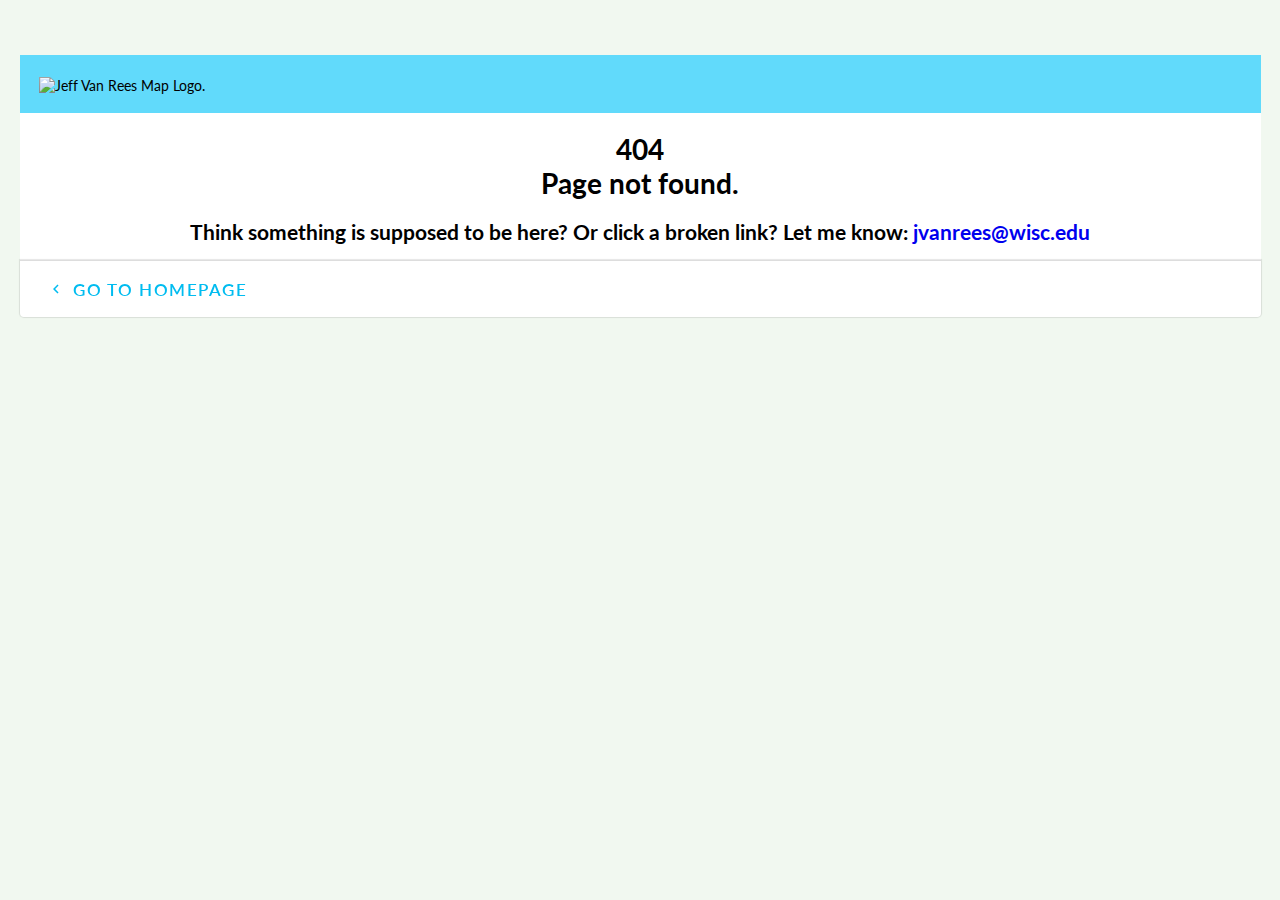
==== commit 52947a53: "Added MD new_release icon to new content" ====
--- a/index.html
+++ b/index.html
@@ -2,4 +2,4 @@
     <p class="chromeframe">You are using an <strong>outdated</strong> browser. Please <a href="http://browsehappy.com/">upgrade
       your browser</a> or <a href="http://www.google.com/chromeframe/?redirect=true">activate Google Chrome Frame</a> to
       improve your experience.</p>
-    <![endif]--><link href="/static/css/1.304f4f1f.chunk.css" rel="stylesheet"><link href="/static/css/main.1fc43cf3.chunk.css" rel="stylesheet"></head><body><noscript>You need to enable JavaScript to run this app.</noscript><div id="root"></div><script>!function(l){function e(e){for(var r,t,n=e[0],o=e[1],u=e[2],f=0,i=[];f<n.length;f++)t=n[f],p[t]&&i.push(p[t][0]),p[t]=0;for(r in o)Object.prototype.hasOwnProperty.call(o,r)&&(l[r]=o[r]);for(s&&s(e);i.length;)i.shift()();return c.push.apply(c,u||[]),a()}function a(){for(var e,r=0;r<c.length;r++){for(var t=c[r],n=!0,o=1;o<t.length;o++){var u=t[o];0!==p[u]&&(n=!1)}n&&(c.splice(r--,1),e=f(f.s=t[0]))}return e}var t={},p={2:0},c=[];function f(e){if(t[e])return t[e].exports;var r=t[e]={i:e,l:!1,exports:{}};return l[e].call(r.exports,r,r.exports,f),r.l=!0,r.exports}f.m=l,f.c=t,f.d=function(e,r,t){f.o(e,r)||Object.defineProperty(e,r,{enumerable:!0,get:t})},f.r=function(e){"undefined"!=typeof Symbol&&Symbol.toStringTag&&Object.defineProperty(e,Symbol.toStringTag,{value:"Module"}),Object.defineProperty(e,"__esModule",{value:!0})},f.t=function(r,e){if(1&e&&(r=f(r)),8&e)return r;if(4&e&&"object"==typeof r&&r&&r.__esModule)return r;var t=Object.create(null);if(f.r(t),Object.defineProperty(t,"default",{enumerable:!0,value:r}),2&e&&"string"!=typeof r)for(var n in r)f.d(t,n,function(e){return r[e]}.bind(null,n));return t},f.n=function(e){var r=e&&e.__esModule?function(){return e.default}:function(){return e};return f.d(r,"a",r),r},f.o=function(e,r){return Object.prototype.hasOwnProperty.call(e,r)},f.p="/";var r=window.webpackJsonp=window.webpackJsonp||[],n=r.push.bind(r);r.push=e,r=r.slice();for(var o=0;o<r.length;o++)e(r[o]);var s=n;a()}([])</script><script src="/static/js/1.6d40b59d.chunk.js"></script><script src="/static/js/main.cadb652a.chunk.js"></script></body></html>+    <![endif]--><link href="/static/css/1.65ab90ba.chunk.css" rel="stylesheet"><link href="/static/css/main.edc53a86.chunk.css" rel="stylesheet"></head><body><noscript>You need to enable JavaScript to run this app.</noscript><div id="root"></div><script>!function(l){function e(e){for(var r,t,n=e[0],o=e[1],u=e[2],f=0,i=[];f<n.length;f++)t=n[f],p[t]&&i.push(p[t][0]),p[t]=0;for(r in o)Object.prototype.hasOwnProperty.call(o,r)&&(l[r]=o[r]);for(s&&s(e);i.length;)i.shift()();return c.push.apply(c,u||[]),a()}function a(){for(var e,r=0;r<c.length;r++){for(var t=c[r],n=!0,o=1;o<t.length;o++){var u=t[o];0!==p[u]&&(n=!1)}n&&(c.splice(r--,1),e=f(f.s=t[0]))}return e}var t={},p={2:0},c=[];function f(e){if(t[e])return t[e].exports;var r=t[e]={i:e,l:!1,exports:{}};return l[e].call(r.exports,r,r.exports,f),r.l=!0,r.exports}f.m=l,f.c=t,f.d=function(e,r,t){f.o(e,r)||Object.defineProperty(e,r,{enumerable:!0,get:t})},f.r=function(e){"undefined"!=typeof Symbol&&Symbol.toStringTag&&Object.defineProperty(e,Symbol.toStringTag,{value:"Module"}),Object.defineProperty(e,"__esModule",{value:!0})},f.t=function(r,e){if(1&e&&(r=f(r)),8&e)return r;if(4&e&&"object"==typeof r&&r&&r.__esModule)return r;var t=Object.create(null);if(f.r(t),Object.defineProperty(t,"default",{enumerable:!0,value:r}),2&e&&"string"!=typeof r)for(var n in r)f.d(t,n,function(e){return r[e]}.bind(null,n));return t},f.n=function(e){var r=e&&e.__esModule?function(){return e.default}:function(){return e};return f.d(r,"a",r),r},f.o=function(e,r){return Object.prototype.hasOwnProperty.call(e,r)},f.p="/";var r=window.webpackJsonp=window.webpackJsonp||[],n=r.push.bind(r);r.push=e,r=r.slice();for(var o=0;o<r.length;o++)e(r[o]);var s=n;a()}([])</script><script src="/static/js/1.78a3ab1a.chunk.js"></script><script src="/static/js/main.ba50c8fd.chunk.js"></script></body></html>--- a/static/css/1.65ab90ba.chunk.css
+++ b/static/css/1.65ab90ba.chunk.css
@@ -0,0 +1,12 @@
+@charset "UTF-8";.slick-slider{box-sizing:border-box;-webkit-user-select:none;-moz-user-select:none;-ms-user-select:none;user-select:none;-webkit-touch-callout:none;-khtml-user-select:none;touch-action:pan-y;-webkit-tap-highlight-color:transparent}.slick-list,.slick-slider{position:relative;display:block}.slick-list{overflow:hidden;margin:0;padding:0}.slick-list:focus{outline:none}.slick-list.dragging{cursor:pointer;cursor:hand}.slick-slider .slick-list,.slick-slider .slick-track{-webkit-transform:translateZ(0);transform:translateZ(0)}.slick-track{position:relative;top:0;left:0;display:block;margin-left:auto;margin-right:auto}.slick-track:after,.slick-track:before{display:table;content:""}.slick-track:after{clear:both}.slick-loading .slick-track{visibility:hidden}.slick-slide{display:none;float:left;height:100%;min-height:1px}[dir=rtl] .slick-slide{float:right}.slick-slide img{display:block}.slick-slide.slick-loading img{display:none}.slick-slide.dragging img{pointer-events:none}.slick-initialized .slick-slide{display:block}.slick-loading .slick-slide{visibility:hidden}.slick-vertical .slick-slide{display:block;height:auto;border:1px solid transparent}.slick-arrow.slick-hidden{display:none}.slick-loading .slick-list{background:#fff url([data-uri]) 50% no-repeat}@font-face{font-family:slick;font-weight:400;font-style:normal;src:url(/static/media/slick.ced611da.eot);src:url(/static/media/slick.ced611da.eot?#iefix) format("embedded-opentype"),url(/static/media/slick.b7c9e1e4.woff) format("woff"),url(/static/media/slick.d41f55a7.ttf) format("truetype"),url(/static/media/slick.f97e3bbf.svg#slick) format("svg")}.slick-next,.slick-prev{font-size:0;line-height:0;position:absolute;top:50%;display:block;width:20px;height:20px;padding:0;-webkit-transform:translateY(-50%);transform:translateY(-50%);cursor:pointer;border:none}.slick-next,.slick-next:focus,.slick-next:hover,.slick-prev,.slick-prev:focus,.slick-prev:hover{color:transparent;outline:none;background:transparent}.slick-next:focus:before,.slick-next:hover:before,.slick-prev:focus:before,.slick-prev:hover:before{opacity:1}.slick-next.slick-disabled:before,.slick-prev.slick-disabled:before{opacity:.25}.slick-next:before,.slick-prev:before{font-family:slick;font-size:20px;line-height:1;opacity:.75;color:#fff;-webkit-font-smoothing:antialiased;-moz-osx-font-smoothing:grayscale}.slick-prev{left:-25px}[dir=rtl] .slick-prev{right:-25px;left:auto}.slick-prev:before{content:"\2190"}[dir=rtl] .slick-prev:before{content:"\2192"}.slick-next{right:-25px}[dir=rtl] .slick-next{right:auto;left:-25px}.slick-next:before{content:"\2192"}[dir=rtl] .slick-next:before{content:"\2190"}.slick-dotted.slick-slider{margin-bottom:30px}.slick-dots{position:absolute;bottom:-25px;display:block;width:100%;padding:0;margin:0;list-style:none;text-align:center}.slick-dots li{position:relative;display:inline-block;margin:0 5px;padding:0}.slick-dots li,.slick-dots li button{width:20px;height:20px;cursor:pointer}.slick-dots li button{font-size:0;line-height:0;display:block;padding:5px;color:transparent;border:0;outline:none;background:transparent}.slick-dots li button:focus,.slick-dots li button:hover{outline:none}.slick-dots li button:focus:before,.slick-dots li button:hover:before{opacity:1}.slick-dots li button:before{font-family:slick;font-size:6px;line-height:20px;position:absolute;top:0;left:0;width:20px;height:20px;content:"\2022";text-align:center;opacity:.25;color:#000;-webkit-font-smoothing:antialiased;-moz-osx-font-smoothing:grayscale}.slick-dots li.slick-active button:before{opacity:.75;color:#000}
+/*!
+  Ionicons, v2.0.0
+  Created by Ben Sperry for the Ionic Framework, http://ionicons.com/
+  https://twitter.com/benjsperry  https://twitter.com/ionicframework
+  MIT License: https://github.com/driftyco/ionicons
+
+  Android-style icons originally built by Google’s
+  Material Design Icons: https://github.com/google/material-design-icons
+  used under CC BY http://creativecommons.org/licenses/by/4.0/
+  Modified icons to fit ionicon’s grid from original.
+*/@font-face{font-family:Ionicons;src:url(https://cdnjs.cloudflare.com/ajax/libs/ionicons/2.0.1/fonts/ionicons.eot?v=2.0.0);src:url(https://cdnjs.cloudflare.com/ajax/libs/ionicons/2.0.1/fonts/ionicons.eot?v=2.0.0#iefix) format("embedded-opentype"),url(https://cdnjs.cloudflare.com/ajax/libs/ionicons/2.0.1/fonts/ionicons.ttf?v=2.0.0) format("truetype"),url(https://cdnjs.cloudflare.com/ajax/libs/ionicons/2.0.1/fonts/ionicons.woff?v=2.0.0) format("woff"),url(https://cdnjs.cloudflare.com/ajax/libs/ionicons/2.0.1/fonts/ionicons.svg?v=2.0.0#Ionicons) format("svg");font-weight:400;font-style:normal}.image-gallery-fullscreen-button:before,.image-gallery-left-nav:before,.image-gallery-play-button:before,.image-gallery-right-nav:before{display:inline-block;font-family:Ionicons;speak:none;font-style:normal;font-weight:400;-webkit-font-feature-settings:normal;font-feature-settings:normal;font-variant:normal;text-transform:none;text-rendering:auto;line-height:1;-webkit-font-smoothing:antialiased;-moz-osx-font-smoothing:grayscale}.image-gallery{-webkit-user-select:none;-moz-user-select:none;-ms-user-select:none;-o-user-select:none;user-select:none;-webkit-tap-highlight-color:transparent}.image-gallery.fullscreen-modal{background:#000;bottom:0;height:100%;left:0;position:fixed;right:0;top:0;width:100%;z-index:5}.image-gallery.fullscreen-modal .image-gallery-content{top:50%;-webkit-transform:translateY(-50%);transform:translateY(-50%)}.image-gallery-content{position:relative;line-height:0;top:0}.image-gallery-content.fullscreen,.image-gallery-content.fullscreen .image-gallery-slide{background:#000}.image-gallery-slide-wrapper{position:relative}.image-gallery-slide-wrapper.left,.image-gallery-slide-wrapper.right{display:inline-block;width:calc(100% - 113px)}@media (max-width:768px){.image-gallery-slide-wrapper.left,.image-gallery-slide-wrapper.right{width:calc(100% - 84px)}}.image-gallery-slide-wrapper.image-gallery-rtl{direction:rtl}.image-gallery-fullscreen-button,.image-gallery-left-nav,.image-gallery-play-button,.image-gallery-right-nav{-webkit-appearance:none;-moz-appearance:none;appearance:none;background-color:initial;border:0;cursor:pointer;outline:none;position:absolute;z-index:4}.image-gallery-fullscreen-button:before,.image-gallery-left-nav:before,.image-gallery-play-button:before,.image-gallery-right-nav:before{color:#fff;line-height:.7;text-shadow:0 2px 2px #1a1a1a;transition:color .2s ease-out}.image-gallery-fullscreen-button:hover:before,.image-gallery-left-nav:hover:before,.image-gallery-play-button:hover:before,.image-gallery-right-nav:hover:before{color:#337ab7}@media (max-width:768px){.image-gallery-fullscreen-button:hover:before,.image-gallery-left-nav:hover:before,.image-gallery-play-button:hover:before,.image-gallery-right-nav:hover:before{color:#fff}}.image-gallery-fullscreen-button,.image-gallery-play-button{bottom:0}.image-gallery-fullscreen-button:before,.image-gallery-play-button:before{font-size:2.7em;padding:15px 20px;text-shadow:0 1px 1px #1a1a1a}@media (max-width:768px){.image-gallery-fullscreen-button:before,.image-gallery-play-button:before{font-size:2.4em}}@media (max-width:480px){.image-gallery-fullscreen-button:before,.image-gallery-play-button:before{font-size:2em}}.image-gallery-fullscreen-button:hover:before,.image-gallery-play-button:hover:before{color:#fff;-webkit-transform:scale(1.1);transform:scale(1.1)}@media (max-width:768px){.image-gallery-fullscreen-button:hover:before,.image-gallery-play-button:hover:before{-webkit-transform:none;transform:none}}.image-gallery-fullscreen-button{right:0}.image-gallery-fullscreen-button:before{content:"\F386"}.image-gallery-fullscreen-button.active:before{content:"\F37D"}.image-gallery-fullscreen-button.active:hover:before{-webkit-transform:scale(.9);transform:scale(.9)}.image-gallery-play-button{left:0}.image-gallery-play-button:before{content:"\F488"}.image-gallery-play-button.active:before{content:"\F478"}.image-gallery-left-nav,.image-gallery-right-nav{color:#fff;font-size:5em;padding:50px 15px;top:50%;-webkit-transform:translateY(-50%);transform:translateY(-50%)}.image-gallery-left-nav[disabled],.image-gallery-right-nav[disabled]{cursor:disabled;opacity:.6;pointer-events:none}@media (max-width:768px){.image-gallery-left-nav,.image-gallery-right-nav{font-size:3.4em;padding:20px 15px}}@media (max-width:480px){.image-gallery-left-nav,.image-gallery-right-nav{font-size:2.4em;padding:0 15px}}.image-gallery-left-nav{left:0}.image-gallery-left-nav:before{content:"\F3D2"}.image-gallery-right-nav{right:0}.image-gallery-right-nav:before{content:"\F3D3"}.image-gallery-slides{line-height:0;overflow:hidden;position:relative;white-space:nowrap}.image-gallery-slide{background:#fff;left:0;position:absolute;top:0;width:100%}.image-gallery-slide.center{position:relative}.image-gallery-slide img{width:100%}.image-gallery-slide .image-gallery-description{background:rgba(0,0,0,.4);bottom:70px;color:#fff;left:0;line-height:1;padding:10px 20px;position:absolute;white-space:normal}@media (max-width:768px){.image-gallery-slide .image-gallery-description{bottom:45px;font-size:.8em;padding:8px 15px}}.image-gallery-bullets{bottom:20px;left:0;margin:0 auto;position:absolute;right:0;width:80%;z-index:4}.image-gallery-bullets .image-gallery-bullets-container{margin:0;padding:0;text-align:center}.image-gallery-bullets .image-gallery-bullet{-webkit-appearance:none;-moz-appearance:none;appearance:none;background-color:initial;border:1px solid #fff;border-radius:50%;box-shadow:0 1px 0 #1a1a1a;cursor:pointer;display:inline-block;margin:0 5px;outline:none;padding:5px}@media (max-width:768px){.image-gallery-bullets .image-gallery-bullet{margin:0 3px;padding:3px}}@media (max-width:480px){.image-gallery-bullets .image-gallery-bullet{padding:2.7px}}.image-gallery-bullets .image-gallery-bullet.active{background:#fff}.image-gallery-thumbnails-wrapper{position:relative}.image-gallery-thumbnails-wrapper.thumbnails-wrapper-rtl{direction:rtl}.image-gallery-thumbnails-wrapper.left,.image-gallery-thumbnails-wrapper.right{display:inline-block;vertical-align:top;width:108px}@media (max-width:768px){.image-gallery-thumbnails-wrapper.left,.image-gallery-thumbnails-wrapper.right{width:81px}}.image-gallery-thumbnails-wrapper.left .image-gallery-thumbnails,.image-gallery-thumbnails-wrapper.right .image-gallery-thumbnails{height:100%;width:100%;left:0;padding:0;position:absolute;top:0}.image-gallery-thumbnails-wrapper.left .image-gallery-thumbnails .image-gallery-thumbnail,.image-gallery-thumbnails-wrapper.right .image-gallery-thumbnails .image-gallery-thumbnail{display:block;margin-right:0;padding:0}.image-gallery-thumbnails-wrapper.left .image-gallery-thumbnails .image-gallery-thumbnail+.image-gallery-thumbnail,.image-gallery-thumbnails-wrapper.right .image-gallery-thumbnails .image-gallery-thumbnail+.image-gallery-thumbnail{margin-left:0}.image-gallery-thumbnails-wrapper.left{margin-right:5px}@media (max-width:768px){.image-gallery-thumbnails-wrapper.left{margin-right:3px}}.image-gallery-thumbnails-wrapper.right{margin-left:5px}@media (max-width:768px){.image-gallery-thumbnails-wrapper.right{margin-left:3px}}.image-gallery-thumbnails{overflow:hidden;padding:5px 0}@media (max-width:768px){.image-gallery-thumbnails{padding:3px 0}}.image-gallery-thumbnails .image-gallery-thumbnails-container{cursor:pointer;text-align:center;transition:-webkit-transform .45s ease-out;transition:transform .45s ease-out;transition:transform .45s ease-out,-webkit-transform .45s ease-out;white-space:nowrap}.image-gallery-thumbnail{display:inline-block;border:4px solid transparent;transition:border .3s ease-out;width:100px}@media (max-width:768px){.image-gallery-thumbnail{border:3px solid transparent;width:75px}}.image-gallery-thumbnail+.image-gallery-thumbnail{margin-left:2px}.image-gallery-thumbnail .image-gallery-thumbnail-inner{position:relative}.image-gallery-thumbnail img{vertical-align:middle;width:100%}.image-gallery-thumbnail.active{border:4px solid #337ab7}@media (max-width:768px){.image-gallery-thumbnail.active{border:3px solid #337ab7}}.image-gallery-thumbnail-label{box-sizing:border-box;color:#fff;font-size:1em;left:0;line-height:1em;padding:5%;position:absolute;top:50%;text-shadow:1px 1px 0 #000;-webkit-transform:translateY(-50%);transform:translateY(-50%);white-space:normal;width:100%}@media (max-width:768px){.image-gallery-thumbnail-label{font-size:.8em;line-height:.8em}}.image-gallery-index{background:rgba(0,0,0,.4);color:#fff;line-height:1;padding:10px 20px;position:absolute;right:0;top:0;z-index:4}@media (max-width:768px){.image-gallery-index{font-size:.8em;padding:5px 10px}}.rc-collapse{background-color:#f7f7f7;border-radius:3px;border:1px solid #d9d9d9}.rc-collapse-anim-active{transition:height .2s ease-out}.rc-collapse>.rc-collapse-item{border-top:1px solid #d9d9d9}.rc-collapse>.rc-collapse-item:first-child{border-top:none}.rc-collapse>.rc-collapse-item>.rc-collapse-header{display:flex;align-items:center;line-height:22px;padding:10px 16px;color:#666;cursor:pointer}.rc-collapse>.rc-collapse-item>.rc-collapse-header .arrow{display:inline-block;content:" ";width:0;height:0;font-size:0;line-height:0;border-top:3px solid transparent;border-bottom:3px solid transparent;border-left:4px solid #666;vertical-align:middle;margin-right:8px}.rc-collapse>.rc-collapse-item>.rc-collapse-header .rc-collapse-extra{margin:0 16px 0 auto}.rc-collapse>.rc-collapse-item-disabled>.rc-collapse-header{cursor:not-allowed;color:#999;background-color:#f3f3f3}.rc-collapse-content{overflow:hidden;color:#666;padding:0 16px;background-color:#fff}.rc-collapse-content>.rc-collapse-content-box{margin-top:16px;margin-bottom:16px}.rc-collapse-content-inactive{display:none}.rc-collapse-item:last-child>.rc-collapse-content{border-radius:0 0 3px 3px}.rc-collapse>.rc-collapse-item-active>.rc-collapse-header .arrow{position:relative;top:2px;border-left:3px solid transparent;border-right:3px solid transparent;border-top:4px solid #666;margin-right:6px}--- a/static/css/main.edc53a86.chunk.css
+++ b/static/css/main.edc53a86.chunk.css
@@ -0,0 +1 @@
+@import url(https://fonts.googleapis.com/css?family=Lato:300,400,700,900);@import url(https://fonts.googleapis.com/css?family=Material+Icons);@-webkit-keyframes mdc-ripple-fg-radius-in{0%{-webkit-animation-timing-function:cubic-bezier(.4,0,.2,1);animation-timing-function:cubic-bezier(.4,0,.2,1);-webkit-transform:translate(0) scale(1);-webkit-transform:translate(var(--mdc-ripple-fg-translate-start,0)) scale(1);transform:translate(0) scale(1);transform:translate(var(--mdc-ripple-fg-translate-start,0)) scale(1)}to{-webkit-transform:translate(0) scale(1);-webkit-transform:translate(var(--mdc-ripple-fg-translate-end,0)) scale(var(--mdc-ripple-fg-scale,1));transform:translate(0) scale(1);transform:translate(var(--mdc-ripple-fg-translate-end,0)) scale(var(--mdc-ripple-fg-scale,1))}}@keyframes mdc-ripple-fg-radius-in{0%{-webkit-animation-timing-function:cubic-bezier(.4,0,.2,1);animation-timing-function:cubic-bezier(.4,0,.2,1);-webkit-transform:translate(0) scale(1);-webkit-transform:translate(var(--mdc-ripple-fg-translate-start,0)) scale(1);transform:translate(0) scale(1);transform:translate(var(--mdc-ripple-fg-translate-start,0)) scale(1)}to{-webkit-transform:translate(0) scale(1);-webkit-transform:translate(var(--mdc-ripple-fg-translate-end,0)) scale(var(--mdc-ripple-fg-scale,1));transform:translate(0) scale(1);transform:translate(var(--mdc-ripple-fg-translate-end,0)) scale(var(--mdc-ripple-fg-scale,1))}}@-webkit-keyframes mdc-ripple-fg-opacity-in{0%{-webkit-animation-timing-function:linear;animation-timing-function:linear;opacity:0}to{opacity:0;opacity:var(--mdc-ripple-fg-opacity,0)}}@keyframes mdc-ripple-fg-opacity-in{0%{-webkit-animation-timing-function:linear;animation-timing-function:linear;opacity:0}to{opacity:0;opacity:var(--mdc-ripple-fg-opacity,0)}}@-webkit-keyframes mdc-ripple-fg-opacity-out{0%{-webkit-animation-timing-function:linear;animation-timing-function:linear;opacity:0;opacity:var(--mdc-ripple-fg-opacity,0)}to{opacity:0}}@keyframes mdc-ripple-fg-opacity-out{0%{-webkit-animation-timing-function:linear;animation-timing-function:linear;opacity:0;opacity:var(--mdc-ripple-fg-opacity,0)}to{opacity:0}}.mdc-ripple-surface--test-edge-var-bug{--mdc-ripple-surface-test-edge-var:1px solid #000;visibility:hidden}.mdc-ripple-surface--test-edge-var-bug:before{border:var(--mdc-ripple-surface-test-edge-var)}.mdc-button{font-family:Lato,sans-serif;-moz-osx-font-smoothing:grayscale;-webkit-font-smoothing:antialiased;font-size:.875rem;line-height:2.25rem;font-weight:600;letter-spacing:.08929em;text-decoration:none;text-transform:uppercase;--mdc-ripple-fg-size:0;--mdc-ripple-left:0;--mdc-ripple-top:0;--mdc-ripple-fg-scale:1;--mdc-ripple-fg-translate-end:0;--mdc-ripple-fg-translate-start:0;-webkit-tap-highlight-color:rgba(0,0,0,0);will-change:transform,opacity;padding:0 8px;display:inline-flex;position:relative;align-items:center;justify-content:center;box-sizing:border-box;min-width:64px;height:36px;border:none;outline:none;line-height:inherit;-webkit-user-select:none;-moz-user-select:none;-ms-user-select:none;user-select:none;-webkit-appearance:none;overflow:hidden;vertical-align:middle;border-radius:4px}.mdc-button:after,.mdc-button:before{position:absolute;border-radius:50%;opacity:0;pointer-events:none;content:""}.mdc-button:before{transition:opacity 15ms linear,background-color 15ms linear;z-index:1}.mdc-button.mdc-ripple-upgraded:before{-webkit-transform:scale(1);-webkit-transform:scale(var(--mdc-ripple-fg-scale,1));transform:scale(1);transform:scale(var(--mdc-ripple-fg-scale,1))}.mdc-button.mdc-ripple-upgraded:after{top:0;left:0;-webkit-transform:scale(0);transform:scale(0);-webkit-transform-origin:center center;transform-origin:center center}.mdc-button.mdc-ripple-upgraded--unbounded:after{top:0;top:var(--mdc-ripple-top,0);left:0;left:var(--mdc-ripple-left,0)}.mdc-button.mdc-ripple-upgraded--foreground-activation:after{-webkit-animation:mdc-ripple-fg-radius-in 225ms forwards,mdc-ripple-fg-opacity-in 75ms forwards;animation:mdc-ripple-fg-radius-in 225ms forwards,mdc-ripple-fg-opacity-in 75ms forwards}.mdc-button.mdc-ripple-upgraded--foreground-deactivation:after{-webkit-animation:mdc-ripple-fg-opacity-out .15s;animation:mdc-ripple-fg-opacity-out .15s;-webkit-transform:translate(0) scale(1);-webkit-transform:translate(var(--mdc-ripple-fg-translate-end,0)) scale(var(--mdc-ripple-fg-scale,1));transform:translate(0) scale(1);transform:translate(var(--mdc-ripple-fg-translate-end,0)) scale(var(--mdc-ripple-fg-scale,1))}.mdc-button:after,.mdc-button:before{top:-50%;left:-50%;width:200%;height:200%}.mdc-button.mdc-ripple-upgraded:after{width:100%;width:var(--mdc-ripple-fg-size,100%);height:100%;height:var(--mdc-ripple-fg-size,100%)}.mdc-button::-moz-focus-inner{padding:0;border:0}.mdc-button:active{outline:none}.mdc-button:hover{cursor:pointer}.mdc-button:disabled{background-color:initial;color:rgba(0,0,0,.37);cursor:default;pointer-events:none}.mdc-button.mdc-button--dense{border-radius:4px}.mdc-button:not(:disabled){background-color:initial;color:#00bcf0;color:var(--mdc-theme-primary,#00bcf0)}.mdc-button:after,.mdc-button:before{background-color:#00bcf0}@supports not (-ms-ime-align:auto){.mdc-button:after,.mdc-button:before{background-color:#00bcf0;background-color:var(--mdc-theme-primary,#00bcf0)}}.mdc-button:hover:before{opacity:.04}.mdc-button.mdc-ripple-upgraded--background-focused:before,.mdc-button:not(.mdc-ripple-upgraded):focus:before{transition-duration:75ms;opacity:.12}.mdc-button:not(.mdc-ripple-upgraded):after{transition:opacity .15s linear}.mdc-button:not(.mdc-ripple-upgraded):active:after{transition-duration:75ms;opacity:.16}.mdc-button.mdc-ripple-upgraded{--mdc-ripple-fg-opacity:0.16}.mdc-button .mdc-button__icon{margin-left:0;margin-right:8px;display:inline-block;width:18px;height:18px;font-size:18px;vertical-align:top}.mdc-button .mdc-button__icon[dir=rtl],[dir=rtl] .mdc-button .mdc-button__icon{margin-left:8px;margin-right:0}.mdc-button svg.mdc-button__icon{fill:currentColor}.mdc-button--outlined .mdc-button__icon,.mdc-button--raised .mdc-button__icon,.mdc-button--unelevated .mdc-button__icon{margin-left:-4px;margin-right:8px}.mdc-button--outlined .mdc-button__icon[dir=rtl],.mdc-button--raised .mdc-button__icon[dir=rtl],.mdc-button--unelevated .mdc-button__icon[dir=rtl],[dir=rtl] .mdc-button--outlined .mdc-button__icon,[dir=rtl] .mdc-button--raised .mdc-button__icon,[dir=rtl] .mdc-button--unelevated .mdc-button__icon{margin-left:8px;margin-right:-4px}.mdc-button--raised,.mdc-button--unelevated{padding:0 16px}.mdc-button--raised:disabled,.mdc-button--unelevated:disabled{background-color:rgba(0,0,0,.12);color:rgba(0,0,0,.37)}.mdc-button--raised:not(:disabled),.mdc-button--unelevated:not(:disabled){background-color:#00bcf0}@supports not (-ms-ime-align:auto){.mdc-button--raised:not(:disabled),.mdc-button--unelevated:not(:disabled){background-color:#00bcf0;background-color:var(--mdc-theme-primary,#00bcf0)}}.mdc-button--raised:not(:disabled),.mdc-button--unelevated:not(:disabled){color:#fff;color:var(--mdc-theme-on-primary,#fff)}.mdc-button--raised:after,.mdc-button--raised:before,.mdc-button--unelevated:after,.mdc-button--unelevated:before{background-color:#fff}@supports not (-ms-ime-align:auto){.mdc-button--raised:after,.mdc-button--raised:before,.mdc-button--unelevated:after,.mdc-button--unelevated:before{background-color:#fff;background-color:var(--mdc-theme-on-primary,#fff)}}.mdc-button--raised:hover:before,.mdc-button--unelevated:hover:before{opacity:.08}.mdc-button--raised.mdc-ripple-upgraded--background-focused:before,.mdc-button--raised:not(.mdc-ripple-upgraded):focus:before,.mdc-button--unelevated.mdc-ripple-upgraded--background-focused:before,.mdc-button--unelevated:not(.mdc-ripple-upgraded):focus:before{transition-duration:75ms;opacity:.24}.mdc-button--raised:not(.mdc-ripple-upgraded):after,.mdc-button--unelevated:not(.mdc-ripple-upgraded):after{transition:opacity .15s linear}.mdc-button--raised:not(.mdc-ripple-upgraded):active:after,.mdc-button--unelevated:not(.mdc-ripple-upgraded):active:after{transition-duration:75ms;opacity:.32}.mdc-button--raised.mdc-ripple-upgraded,.mdc-button--unelevated.mdc-ripple-upgraded{--mdc-ripple-fg-opacity:0.32}.mdc-button--raised{box-shadow:0 3px 1px -2px rgba(0,0,0,.2),0 2px 2px 0 rgba(0,0,0,.14),0 1px 5px 0 rgba(0,0,0,.12);transition:box-shadow .28s cubic-bezier(.4,0,.2,1)}.mdc-button--raised:focus,.mdc-button--raised:hover{box-shadow:0 2px 4px -1px rgba(0,0,0,.2),0 4px 5px 0 rgba(0,0,0,.14),0 1px 10px 0 rgba(0,0,0,.12)}.mdc-button--raised:active{box-shadow:0 5px 5px -3px rgba(0,0,0,.2),0 8px 10px 1px rgba(0,0,0,.14),0 3px 14px 2px rgba(0,0,0,.12)}.mdc-button--raised:disabled{box-shadow:0 0 0 0 rgba(0,0,0,.2),0 0 0 0 rgba(0,0,0,.14),0 0 0 0 rgba(0,0,0,.12)}.mdc-button--outlined{border-style:solid;padding:0 14px;border-width:2px}.mdc-button--outlined:disabled{border-color:rgba(0,0,0,.37)}.mdc-button--outlined:not(:disabled){border-color:#00bcf0;border-color:var(--mdc-theme-primary,#00bcf0)}.mdc-button--dense{height:32px;font-size:.8125rem}#root,.App,body,html{min-height:100%!important;font-size:16px;font-family:Lato,Arial,sans-serif;-webkit-font-feature-settings:"liga","clig off";font-feature-settings:"liga","clig off";-webkit-font-variant-ligatures:no-common-ligatures;font-variant-ligatures:no-common-ligatures}#Map{background-color:initial;position:absolute;top:0;left:0}#Map,.map-overlay{height:100%;width:100%}.map-overlay{background-color:#f1f9ef;background-image:url(/static/media/concrete-wall-3.c7ecfa26.png);opacity:.7;position:fixed;z-index:1;-webkit-backdrop-filter:blur(3px);backdrop-filter:blur(3px);transition:all 3s ease-in-out}.overlay-night-navigation{background-color:rgba(11,12,15,.56);opacity:.4;-webkit-backdrop-filter:blur(4px);backdrop-filter:blur(4px)}.overlay-rma-android{background-color:hsla(0,0%,100%,.49);background-image:url(/static/media/concrete-wall-3.c7ecfa26.png);opacity:.7;-webkit-backdrop-filter:blur(1px);backdrop-filter:blur(1px);transition:background-image 4s ease-in-out}.overlay-carto-css{background-color:rgba(61,61,61,.6);opacity:.4;-webkit-backdrop-filter:blur(2px);backdrop-filter:blur(2px)}.map-container{position:fixed;top:0;left:0;overflow:hidden}.content-box{max-width:1170px;display:flex;flex-direction:column;z-index:2;justify-content:center;min-height:100%}.grid-container{vertical-align:middle;display:grid;grid-gap:1rem;grid-auto-flow:dense;grid-auto-rows:minmax(9.375rem,auto);grid-template-columns:repeat(auto-fit,minmax(9.375rem,1fr));margin:1rem;z-index:3}.aboutMe-grid-cont{grid-auto-rows:auto}.sub-grid-container{vertical-align:middle;display:grid;grid-auto-flow:row;grid-auto-rows:minmax(9.375rem,auto);z-index:3}.full-grid-overlay{grid-row-end:span 4}.full-grid-overlay,.grid-child{font-size:14px;border-radius:4px;min-width:9.375rem;transition:all .3s cubic-bezier(.25,.8,.25,1);position:relative}.grid-child{overflow:hidden}.grid-child,.sub-grid-child{color:#000;box-shadow:0 3px 1px -2px rgba(0,0,0,.2),0 2px 2px 0 rgba(0,0,0,.14),0 1px 5px 0 rgba(0,0,0,.12)}.sub-grid-child{font-size:14px;transition:all .3s cubic-bezier(.25,.8,.25,1)}.grid-child:hover{box-shadow:0 2px 4px -1px rgba(0,0,0,.2),0 4px 5px 0 rgba(0,0,0,.14),0 1px 10px 0 rgba(0,0,0,.12)}.titleBox{background-color:#61dafb;background:linear-gradient(180deg,#61dafb 0,#61dafb 50%,#61dafb 0,#fff 0,#fff);overflow:hidden;position:relative}aboutMe-titleBox{background:#ddd;padding:1rem}.nightModeBox{background-color:#535d74;background-image:url(/static/media/new_night_mode.b00024d5.png);background-repeat:no-repeat;background-size:100% auto;height:100%;width:100%}.rmaHistoryBox{background-position:50%}.rmaHistoryBox,.rmaHistoryBoxOverdrive{background-color:hsla(40,2%,50%,.8);background-image:url(/static/media/rma_history_android.d34c1066.png)}.googleMapsApiBox,.rmaHistoryBox,.rmaHistoryBoxOverdrive{background-repeat:no-repeat;background-size:100% auto;height:100%;width:100%}.googleMapsApiBox{background-color:#e0d49a;background-image:url(/static/media/google_maps_android.63616762.jpg)}.rmaVisitorBox{background-color:#8b7c4c;background-image:url(/static/media/rma_node_express.4943707c.png);background-repeat:no-repeat;background-size:100% 100%;height:100%;width:100%}.leafletBox{background-color:#e8ca45;background-image:url(/static/media/leaflet_map.cbce794e.jpg)}.leafletBox,.qingMapBox{background-repeat:no-repeat;background-size:auto 100%;background-position:50%;height:100%;width:100%}.qingMapBox{background-color:#384639;background-image:url(/static/media/ming_cartocss.2682e62e.png)}.shadedReliefBox{background-color:#c0e58f;background-image:url(/static/media/shaded_relief.ee724801.jpg);background-repeat:no-repeat;background-size:auto 100%;grid-column-end:span 1;grid-row-end:span 2;height:100%;width:100%}.span-square-large{grid-column-end:span 2;grid-row-end:span 2}.span-square-small{grid-column-end:span 1;grid-row-end:span 1}.span-rect-vertical{grid-column-end:span 1;grid-row-end:span 2}.span-rect-horizontal{grid-column-end:span 2;grid-row-end:span 1}.span-centerpiece{grid-column-end:span 2;grid-row-end:span 4}.mapboxgl-ctrl-logo{display:none!important}.titleBox-title{height:40%;background-color:initial;width:100%}.nameLogo{font-size:1.5rem;width:67%;vertical-align:middle;flex-direction:column;flex:1 1 67%;padding:1rem;text-align:right}.linkIcons{flex:1 1 2rem;height:100%;padding:1rem}.linkIcons,.titleIcons{display:flex;vertical-align:center;align-items:center;justify-content:center}.titleIcons{right:0;padding:.5rem;align-self:center;width:2rem}.icon-container{vertical-align:center}.icon-container,.row{align-items:center;justify-content:center}.row{display:inline-flex;flex-direction:row;width:100%;height:100%}.jvrMapLogo{height:6rem;vertical-align:middle}.jvrMapLogoRow{max-height:3rem;max-width:100%;vertical-align:middle;text-align:center}.map-logo-row{background-color:#61dafb;overflow:hidden;position:relative;padding:1rem;grid-area:map-logo-row}.component-container{width:100%;height:100%}.titleBox-about-me{height:67%;background-color:#fff}.titleBox-about-me-content{padding:1rem;color:#000}.button-container-bottom{padding:.5rem .5rem .5rem 1rem;text-decoration:none;border-bottom-right-radius:4px;border-bottom-left-radius:4px}.button-desktop-back{border-top-right-radius:0!important;border-top-left-radius:0!important}.subheading{padding:0;font-size:1rem;font-weight:700}.supporting-text{padding:1rem 0 0;font-size:.875rem;font-weight:400}.message-enter{opacity:.01;-webkit-transform:scale(.9) translateY(50%);transform:scale(.9) translateY(50%)}.message-enter-active{transition:all .3s ease-out}.message-enter-active,.message-exit{opacity:1;-webkit-transform:scale(1) translateY(0);transform:scale(1) translateY(0)}.message-exit-active{opacity:.01;-webkit-transform:scale(.9) translateY(50%);transform:scale(.9) translateY(50%);transition:all .3s ease-out}.white{background-color:#fff}a{text-decoration:none}.aboutMeOpen{overflow:hidden}.aboutMeOpen,.aboutMeOpenContent{background-color:#fff;white-space:pre-line}.aboutMeOpenContent{font-size:.8rem;display:flex;flex-direction:column}.aboutMeText{padding:1rem}.aboutMeResume{background-color:#a8e0f0;font-size:1rem;flex-grow:1;display:flex}.button-container-shadow{box-shadow:0 -.2px 1px 1px rgba(0,0,0,.1),0 -.5px 0 0 rgba(0,0,0,.05),0 -1px 1px 0 rgba(0,0,0,.01)}.no-shadow{box-shadow:none}.flex-column{display:flex;flex-direction:column}.no-shadow:hover{box-shadow:none}.headshot{border-radius:50%;max-width:15rem;max-height:15rem;box-shadow:0 3px 1px -2px rgba(0,0,0,.2),0 2px 2px 0 rgba(0,0,0,.14),0 1px 5px 0 rgba(0,0,0,.12)}.headshot-cnt{float:right;padding:1rem;text-align:right;vertical-align:middle;display:flex}.contact-table{display:block;height:100%;width:100%}.contact-table-cell-links{margin:.5rem}.aboutMeSubTitles{-webkit-margin-before:0;margin-block-start:0;-webkit-margin-after:1rem;margin-block-end:1rem}.aboutMeStatsRow{display:grid;grid-gap:1rem;width:100%;margin:1rem;grid-template-columns:repeat(auto-fit,minmax(9.375rem,1fr))}.aboutMeSubTitlesConnect{-webkit-margin-before:0;margin-block-start:0;-webkit-margin-after:0;margin-block-end:0}.aboutMeStatsContent{background-color:#fff;border-radius:4px;padding:1rem;max-width:18.8rem}.image-grid{white-space:pre-line;overflow:hidden;grid-area:image-grid;border-top-right-radius:4px;border-bottom-left-radius:4px;box-shadow:none;background-color:initial}.description-grid{background-color:#fff;grid-area:description-grid;border-top-right-radius:4px;border-top-left-radius:4px}.description-grid-text{padding:0 1rem;font-size:.8rem;line-height:1.44rem;font-weight:400}.bottom-nav{grid-area:bottom-nav;background-color:#fff;padding:.5rem .5rem .5rem 1rem;z-index:999}.grid-container-project{height:100%;width:100%;display:grid;grid-template-columns:repeat(auto-fill,minmax(9.375rem,1fr));z-index:3;grid-template-areas:"map-logo-row image-grid" "description-grid image-grid" "bottom-nav image-grid";grid-template-columns:37.5% 62.5%;grid-template-rows:auto 1fr auto}.grid-container-project-mobile{height:100%;width:100%;display:grid;z-index:3;grid-template-areas:"image-grid" "description-grid" "bufferButton" "bottom-nav";grid-template-columns:1fr;grid-template-rows:1fr 1fr auto auto}bufferButton{grid-area:bufferButton}.leaflet-container{height:100%}.img-android-original{width:auto;height:calc(100% - 2rem);border-radius:12px;position:absolute;margin-top:1rem;opacity:.7;background-color:#fff;-webkit-filter:grayscale(.5) blur(1px);filter:grayscale(.5) blur(1px)}.img-android-container{text-align:center;display:flex!important;vertical-align:middle;justify-content:center}.image-carousel-container{margin:auto;height:100%;width:100%}.slick-prev{left:1rem!important;z-index:300!important}.slick-next{right:1rem!important;z-index:300!important}.slick-list,.slick-slider,.slick-track{height:100%}.slick-slide.slick-center img{-webkit-transform:scale(1.04);transform:scale(1.04);transition:all .4s ease-in-out;z-index:299;opacity:1;border:1px solid #5f5e59;box-shadow:0 3px 1px -2px rgba(0,0,0,.2),0 2px 2px 0 rgba(0,0,0,.14),0 1px 5px 0 rgba(0,0,0,.12);-webkit-filter:none;filter:none}@media only screen and (max-width:530px){.shadedReliefBox{rotation:90deg;grid-column-end:span 2;grid-row-end:span 1;background-size:100% auto}.map-logo-row{text-align:center}.aboutMeResume{overflow:hidden;border-bottom-right-radius:4px;border-bottom-left-radius:4px}.footer{position:fixed;bottom:0;width:calc(100% - 3.5rem);background-color:#fff;padding:.5rem .5rem .5rem 1rem;border-top-left-radius:4px;border-top-right-radius:4px}.grid-container-project{grid-template-areas:"map-logo-row" "image-grid" "description-grid";grid-template-columns:1fr;grid-template-rows:auto 1fr 1fr auto}.image-grid{border-top-left-radius:4px;border-top-right-radius:4px}.description-grid{border-bottom-left-radius:4px;border-bottom-right-radius:4px}.img-android-original{height:calc(100% - 2rem);margin-top:1rem}.headshot{max-width:40vw;max-height:40vw}}@media only screen and (min-width:531px) and (max-width:690px){.rotate-cell{grid-column-end:span 1;grid-row-end:span 2}.googleMapsApiBox{background-size:auto 100%}}@media only screen and (min-width:846px) and (max-width:1011px){.expandable-cell{grid-column-end:span 2;grid-row-end:span 1}.leafletBox{background-size:100% auto}}@media only screen and (min-width:764px){.content-box{display:flex;flex-direction:column;justify-content:center;min-height:100%;margin:auto}}@media only screen and (min-width:1250px){#root,.App,body,html{font-size:19.5px}.content-box,.full-grid-overlay{max-width:1300px}}@media only screen and (min-width:1600px){#root,.App,body,html{font-size:21.5px}.content-box,.full-grid-overlay{max-width:1500px}}.overdrive-div-project{height:100%;width:100%;overflow:hidden}.home-grid-project-image{transition:all .4s ease-in-out;text-align:center;display:table;overflow:hidden;height:101%;width:101%}.home-grid-project-image:hover{-webkit-transform:scale(1.05);transform:scale(1.05)}.grid-title,.overdrive-div{height:100%;width:100%}.grid-title{font-weight:500;font-size:2rem;color:#fff;opacity:0;transition:all .2s ease-in-out;display:table-cell;vertical-align:middle;text-shadow:0 3px 3px #0b1117;text-align:center;letter-spacing:.2em}.grid-child:hover .grid-title{background-color:rgba(0,0,0,.4);opacity:1}.grid-title-text{margin:auto;width:calc(100% - 4rem)}.w1{font-size:1.5rem;width:calc(100% - 2rem)}.NightModeDesc{background-color:#2b303b;color:#e4e5e7}.NightModeButton{color:#b98f3c!important}.rma-db-iframe{background-color:hsla(0,0%,84.7%,.5);background-image:url(/static/media/tail-spin.f3ae4733.svg);background-repeat:no-repeat;background-position:50%}.rc-collapse{border:none!important;background-color:#fff!important}.rc-collapse-header{outline:none!important;color:#000!important}.rc-collapse-content{color:#000001!important}.new-text{display:none;font-size:1rem;vertical-align:middle}.grid-child:hover .new-text,.new_go_here{display:inline-flex}.new_go_here{position:relative;font-size:1.5rem;font-weight:700;color:red;opacity:1;transition:all .2s ease-in-out;vertical-align:middle;letter-spacing:.01em;border-radius:4px;-webkit-transform:rotate(20deg);transform:rotate(20deg)}.new_wrapper_absolute{position:absolute;background-color:#fff;right:.5rem;bottom:.5rem;border-radius:50%;padding:.2rem;-webkit-animation-name:bounce;animation-name:bounce;-webkit-animation-duration:1s;animation-duration:1s;-webkit-animation-timing-function:linear;animation-timing-function:linear;-webkit-animation-iteration-count:infinite;animation-iteration-count:infinite}@-webkit-keyframes bounce{0%{bottom:.2rem}25%,75%{bottom:.5rem}50%{bottom:.8rem}to{bottom:0}}@keyframes bounce{0%{bottom:.2rem}25%,75%{bottom:.5rem}50%{bottom:.8rem}to{bottom:0}}.grid-child:hover .new_wrapper_absolute{background-color:transparent;-webkit-transform:scale(1.05);transform:scale(1.05)}.grid-child:hover .new_go_here{color:transparent;-webkit-transform:scale(0);transform:scale(0)}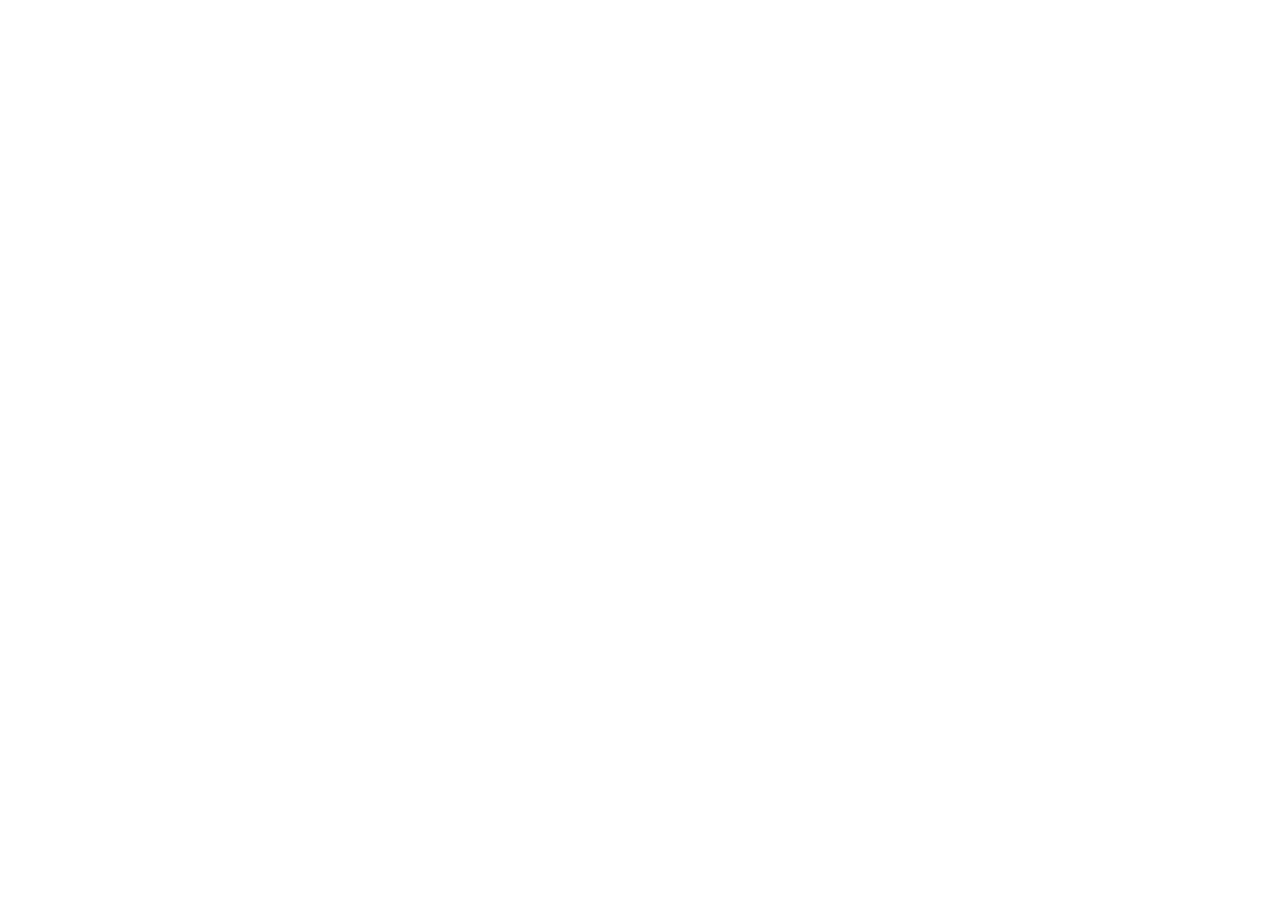
==== commit 06af1ea3: "Enabled Service Worker" ====
--- a/index.html
+++ b/index.html
@@ -2,4 +2,4 @@
     <p class="chromeframe">You are using an <strong>outdated</strong> browser. Please <a href="http://browsehappy.com/">upgrade
       your browser</a> or <a href="http://www.google.com/chromeframe/?redirect=true">activate Google Chrome Frame</a> to
       improve your experience.</p>
-    <![endif]--><link href="/static/css/1.65ab90ba.chunk.css" rel="stylesheet"><link href="/static/css/main.edc53a86.chunk.css" rel="stylesheet"></head><body><noscript>You need to enable JavaScript to run this app.</noscript><div id="root"></div><script>!function(l){function e(e){for(var r,t,n=e[0],o=e[1],u=e[2],f=0,i=[];f<n.length;f++)t=n[f],p[t]&&i.push(p[t][0]),p[t]=0;for(r in o)Object.prototype.hasOwnProperty.call(o,r)&&(l[r]=o[r]);for(s&&s(e);i.length;)i.shift()();return c.push.apply(c,u||[]),a()}function a(){for(var e,r=0;r<c.length;r++){for(var t=c[r],n=!0,o=1;o<t.length;o++){var u=t[o];0!==p[u]&&(n=!1)}n&&(c.splice(r--,1),e=f(f.s=t[0]))}return e}var t={},p={2:0},c=[];function f(e){if(t[e])return t[e].exports;var r=t[e]={i:e,l:!1,exports:{}};return l[e].call(r.exports,r,r.exports,f),r.l=!0,r.exports}f.m=l,f.c=t,f.d=function(e,r,t){f.o(e,r)||Object.defineProperty(e,r,{enumerable:!0,get:t})},f.r=function(e){"undefined"!=typeof Symbol&&Symbol.toStringTag&&Object.defineProperty(e,Symbol.toStringTag,{value:"Module"}),Object.defineProperty(e,"__esModule",{value:!0})},f.t=function(r,e){if(1&e&&(r=f(r)),8&e)return r;if(4&e&&"object"==typeof r&&r&&r.__esModule)return r;var t=Object.create(null);if(f.r(t),Object.defineProperty(t,"default",{enumerable:!0,value:r}),2&e&&"string"!=typeof r)for(var n in r)f.d(t,n,function(e){return r[e]}.bind(null,n));return t},f.n=function(e){var r=e&&e.__esModule?function(){return e.default}:function(){return e};return f.d(r,"a",r),r},f.o=function(e,r){return Object.prototype.hasOwnProperty.call(e,r)},f.p="/";var r=window.webpackJsonp=window.webpackJsonp||[],n=r.push.bind(r);r.push=e,r=r.slice();for(var o=0;o<r.length;o++)e(r[o]);var s=n;a()}([])</script><script src="/static/js/1.78a3ab1a.chunk.js"></script><script src="/static/js/main.ba50c8fd.chunk.js"></script></body></html>+    <![endif]--><link href="/static/css/1.65ab90ba.chunk.css" rel="stylesheet"><link href="/static/css/main.edc53a86.chunk.css" rel="stylesheet"></head><body><noscript>You need to enable JavaScript to run this app.</noscript><div id="root"></div><script>!function(l){function e(e){for(var r,t,n=e[0],o=e[1],u=e[2],f=0,i=[];f<n.length;f++)t=n[f],p[t]&&i.push(p[t][0]),p[t]=0;for(r in o)Object.prototype.hasOwnProperty.call(o,r)&&(l[r]=o[r]);for(s&&s(e);i.length;)i.shift()();return c.push.apply(c,u||[]),a()}function a(){for(var e,r=0;r<c.length;r++){for(var t=c[r],n=!0,o=1;o<t.length;o++){var u=t[o];0!==p[u]&&(n=!1)}n&&(c.splice(r--,1),e=f(f.s=t[0]))}return e}var t={},p={2:0},c=[];function f(e){if(t[e])return t[e].exports;var r=t[e]={i:e,l:!1,exports:{}};return l[e].call(r.exports,r,r.exports,f),r.l=!0,r.exports}f.m=l,f.c=t,f.d=function(e,r,t){f.o(e,r)||Object.defineProperty(e,r,{enumerable:!0,get:t})},f.r=function(e){"undefined"!=typeof Symbol&&Symbol.toStringTag&&Object.defineProperty(e,Symbol.toStringTag,{value:"Module"}),Object.defineProperty(e,"__esModule",{value:!0})},f.t=function(r,e){if(1&e&&(r=f(r)),8&e)return r;if(4&e&&"object"==typeof r&&r&&r.__esModule)return r;var t=Object.create(null);if(f.r(t),Object.defineProperty(t,"default",{enumerable:!0,value:r}),2&e&&"string"!=typeof r)for(var n in r)f.d(t,n,function(e){return r[e]}.bind(null,n));return t},f.n=function(e){var r=e&&e.__esModule?function(){return e.default}:function(){return e};return f.d(r,"a",r),r},f.o=function(e,r){return Object.prototype.hasOwnProperty.call(e,r)},f.p="/";var r=window.webpackJsonp=window.webpackJsonp||[],n=r.push.bind(r);r.push=e,r=r.slice();for(var o=0;o<r.length;o++)e(r[o]);var s=n;a()}([])</script><script src="/static/js/1.78a3ab1a.chunk.js"></script><script src="/static/js/main.b0287522.chunk.js"></script></body></html>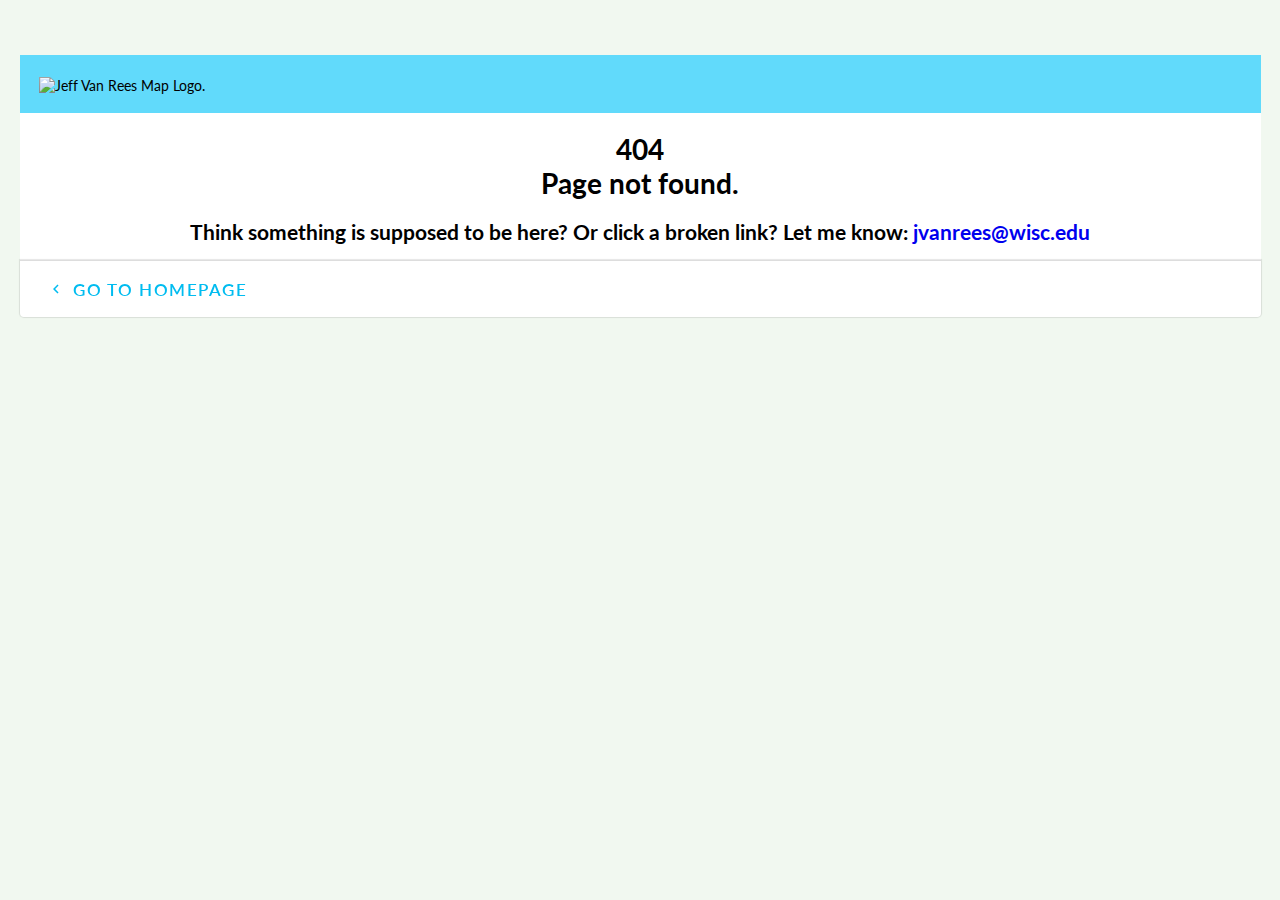
==== commit 12638ce0: "More.. typography changes" ====
--- a/index.html
+++ b/index.html
@@ -2,4 +2,4 @@
     <p class="chromeframe">You are using an <strong>outdated</strong> browser. Please <a href="http://browsehappy.com/">upgrade
       your browser</a> or <a href="http://www.google.com/chromeframe/?redirect=true">activate Google Chrome Frame</a> to
       improve your experience.</p>
-    <![endif]--><link href="/static/css/1.65ab90ba.chunk.css" rel="stylesheet"><link href="/static/css/main.edc53a86.chunk.css" rel="stylesheet"></head><body><noscript>You need to enable JavaScript to run this app.</noscript><div id="root"></div><script>!function(l){function e(e){for(var r,t,n=e[0],o=e[1],u=e[2],f=0,i=[];f<n.length;f++)t=n[f],p[t]&&i.push(p[t][0]),p[t]=0;for(r in o)Object.prototype.hasOwnProperty.call(o,r)&&(l[r]=o[r]);for(s&&s(e);i.length;)i.shift()();return c.push.apply(c,u||[]),a()}function a(){for(var e,r=0;r<c.length;r++){for(var t=c[r],n=!0,o=1;o<t.length;o++){var u=t[o];0!==p[u]&&(n=!1)}n&&(c.splice(r--,1),e=f(f.s=t[0]))}return e}var t={},p={2:0},c=[];function f(e){if(t[e])return t[e].exports;var r=t[e]={i:e,l:!1,exports:{}};return l[e].call(r.exports,r,r.exports,f),r.l=!0,r.exports}f.m=l,f.c=t,f.d=function(e,r,t){f.o(e,r)||Object.defineProperty(e,r,{enumerable:!0,get:t})},f.r=function(e){"undefined"!=typeof Symbol&&Symbol.toStringTag&&Object.defineProperty(e,Symbol.toStringTag,{value:"Module"}),Object.defineProperty(e,"__esModule",{value:!0})},f.t=function(r,e){if(1&e&&(r=f(r)),8&e)return r;if(4&e&&"object"==typeof r&&r&&r.__esModule)return r;var t=Object.create(null);if(f.r(t),Object.defineProperty(t,"default",{enumerable:!0,value:r}),2&e&&"string"!=typeof r)for(var n in r)f.d(t,n,function(e){return r[e]}.bind(null,n));return t},f.n=function(e){var r=e&&e.__esModule?function(){return e.default}:function(){return e};return f.d(r,"a",r),r},f.o=function(e,r){return Object.prototype.hasOwnProperty.call(e,r)},f.p="/";var r=window.webpackJsonp=window.webpackJsonp||[],n=r.push.bind(r);r.push=e,r=r.slice();for(var o=0;o<r.length;o++)e(r[o]);var s=n;a()}([])</script><script src="/static/js/1.78a3ab1a.chunk.js"></script><script src="/static/js/main.b0287522.chunk.js"></script></body></html>+    <![endif]--><link href="/static/css/1.65ab90ba.chunk.css" rel="stylesheet"><link href="/static/css/main.80072353.chunk.css" rel="stylesheet"></head><body><noscript>You need to enable JavaScript to run this app.</noscript><div id="root"></div><script>!function(l){function e(e){for(var r,t,n=e[0],o=e[1],u=e[2],f=0,i=[];f<n.length;f++)t=n[f],p[t]&&i.push(p[t][0]),p[t]=0;for(r in o)Object.prototype.hasOwnProperty.call(o,r)&&(l[r]=o[r]);for(s&&s(e);i.length;)i.shift()();return c.push.apply(c,u||[]),a()}function a(){for(var e,r=0;r<c.length;r++){for(var t=c[r],n=!0,o=1;o<t.length;o++){var u=t[o];0!==p[u]&&(n=!1)}n&&(c.splice(r--,1),e=f(f.s=t[0]))}return e}var t={},p={2:0},c=[];function f(e){if(t[e])return t[e].exports;var r=t[e]={i:e,l:!1,exports:{}};return l[e].call(r.exports,r,r.exports,f),r.l=!0,r.exports}f.m=l,f.c=t,f.d=function(e,r,t){f.o(e,r)||Object.defineProperty(e,r,{enumerable:!0,get:t})},f.r=function(e){"undefined"!=typeof Symbol&&Symbol.toStringTag&&Object.defineProperty(e,Symbol.toStringTag,{value:"Module"}),Object.defineProperty(e,"__esModule",{value:!0})},f.t=function(r,e){if(1&e&&(r=f(r)),8&e)return r;if(4&e&&"object"==typeof r&&r&&r.__esModule)return r;var t=Object.create(null);if(f.r(t),Object.defineProperty(t,"default",{enumerable:!0,value:r}),2&e&&"string"!=typeof r)for(var n in r)f.d(t,n,function(e){return r[e]}.bind(null,n));return t},f.n=function(e){var r=e&&e.__esModule?function(){return e.default}:function(){return e};return f.d(r,"a",r),r},f.o=function(e,r){return Object.prototype.hasOwnProperty.call(e,r)},f.p="/";var r=window.webpackJsonp=window.webpackJsonp||[],n=r.push.bind(r);r.push=e,r=r.slice();for(var o=0;o<r.length;o++)e(r[o]);var s=n;a()}([])</script><script src="/static/js/1.78a3ab1a.chunk.js"></script><script src="/static/js/main.d1661f60.chunk.js"></script></body></html>--- a/static/css/main.80072353.chunk.css
+++ b/static/css/main.80072353.chunk.css
@@ -0,0 +1 @@
+@import url(https://fonts.googleapis.com/css?family=Lato:300,400,700,900);@import url(https://fonts.googleapis.com/css?family=Material+Icons);@-webkit-keyframes mdc-ripple-fg-radius-in{0%{-webkit-animation-timing-function:cubic-bezier(.4,0,.2,1);animation-timing-function:cubic-bezier(.4,0,.2,1);-webkit-transform:translate(0) scale(1);-webkit-transform:translate(var(--mdc-ripple-fg-translate-start,0)) scale(1);transform:translate(0) scale(1);transform:translate(var(--mdc-ripple-fg-translate-start,0)) scale(1)}to{-webkit-transform:translate(0) scale(1);-webkit-transform:translate(var(--mdc-ripple-fg-translate-end,0)) scale(var(--mdc-ripple-fg-scale,1));transform:translate(0) scale(1);transform:translate(var(--mdc-ripple-fg-translate-end,0)) scale(var(--mdc-ripple-fg-scale,1))}}@keyframes mdc-ripple-fg-radius-in{0%{-webkit-animation-timing-function:cubic-bezier(.4,0,.2,1);animation-timing-function:cubic-bezier(.4,0,.2,1);-webkit-transform:translate(0) scale(1);-webkit-transform:translate(var(--mdc-ripple-fg-translate-start,0)) scale(1);transform:translate(0) scale(1);transform:translate(var(--mdc-ripple-fg-translate-start,0)) scale(1)}to{-webkit-transform:translate(0) scale(1);-webkit-transform:translate(var(--mdc-ripple-fg-translate-end,0)) scale(var(--mdc-ripple-fg-scale,1));transform:translate(0) scale(1);transform:translate(var(--mdc-ripple-fg-translate-end,0)) scale(var(--mdc-ripple-fg-scale,1))}}@-webkit-keyframes mdc-ripple-fg-opacity-in{0%{-webkit-animation-timing-function:linear;animation-timing-function:linear;opacity:0}to{opacity:0;opacity:var(--mdc-ripple-fg-opacity,0)}}@keyframes mdc-ripple-fg-opacity-in{0%{-webkit-animation-timing-function:linear;animation-timing-function:linear;opacity:0}to{opacity:0;opacity:var(--mdc-ripple-fg-opacity,0)}}@-webkit-keyframes mdc-ripple-fg-opacity-out{0%{-webkit-animation-timing-function:linear;animation-timing-function:linear;opacity:0;opacity:var(--mdc-ripple-fg-opacity,0)}to{opacity:0}}@keyframes mdc-ripple-fg-opacity-out{0%{-webkit-animation-timing-function:linear;animation-timing-function:linear;opacity:0;opacity:var(--mdc-ripple-fg-opacity,0)}to{opacity:0}}.mdc-ripple-surface--test-edge-var-bug{--mdc-ripple-surface-test-edge-var:1px solid #000;visibility:hidden}.mdc-ripple-surface--test-edge-var-bug:before{border:var(--mdc-ripple-surface-test-edge-var)}.mdc-button{font-family:Lato,sans-serif;-moz-osx-font-smoothing:grayscale;-webkit-font-smoothing:antialiased;font-size:.875rem;line-height:2.25rem;font-weight:600;letter-spacing:.08929em;text-decoration:none;text-transform:uppercase;--mdc-ripple-fg-size:0;--mdc-ripple-left:0;--mdc-ripple-top:0;--mdc-ripple-fg-scale:1;--mdc-ripple-fg-translate-end:0;--mdc-ripple-fg-translate-start:0;-webkit-tap-highlight-color:rgba(0,0,0,0);will-change:transform,opacity;padding:0 8px;display:inline-flex;position:relative;align-items:center;justify-content:center;box-sizing:border-box;min-width:64px;height:36px;border:none;outline:none;line-height:inherit;-webkit-user-select:none;-moz-user-select:none;-ms-user-select:none;user-select:none;-webkit-appearance:none;overflow:hidden;vertical-align:middle;border-radius:4px}.mdc-button:after,.mdc-button:before{position:absolute;border-radius:50%;opacity:0;pointer-events:none;content:""}.mdc-button:before{transition:opacity 15ms linear,background-color 15ms linear;z-index:1}.mdc-button.mdc-ripple-upgraded:before{-webkit-transform:scale(1);-webkit-transform:scale(var(--mdc-ripple-fg-scale,1));transform:scale(1);transform:scale(var(--mdc-ripple-fg-scale,1))}.mdc-button.mdc-ripple-upgraded:after{top:0;left:0;-webkit-transform:scale(0);transform:scale(0);-webkit-transform-origin:center center;transform-origin:center center}.mdc-button.mdc-ripple-upgraded--unbounded:after{top:0;top:var(--mdc-ripple-top,0);left:0;left:var(--mdc-ripple-left,0)}.mdc-button.mdc-ripple-upgraded--foreground-activation:after{-webkit-animation:mdc-ripple-fg-radius-in 225ms forwards,mdc-ripple-fg-opacity-in 75ms forwards;animation:mdc-ripple-fg-radius-in 225ms forwards,mdc-ripple-fg-opacity-in 75ms forwards}.mdc-button.mdc-ripple-upgraded--foreground-deactivation:after{-webkit-animation:mdc-ripple-fg-opacity-out .15s;animation:mdc-ripple-fg-opacity-out .15s;-webkit-transform:translate(0) scale(1);-webkit-transform:translate(var(--mdc-ripple-fg-translate-end,0)) scale(var(--mdc-ripple-fg-scale,1));transform:translate(0) scale(1);transform:translate(var(--mdc-ripple-fg-translate-end,0)) scale(var(--mdc-ripple-fg-scale,1))}.mdc-button:after,.mdc-button:before{top:-50%;left:-50%;width:200%;height:200%}.mdc-button.mdc-ripple-upgraded:after{width:100%;width:var(--mdc-ripple-fg-size,100%);height:100%;height:var(--mdc-ripple-fg-size,100%)}.mdc-button::-moz-focus-inner{padding:0;border:0}.mdc-button:active{outline:none}.mdc-button:hover{cursor:pointer}.mdc-button:disabled{background-color:initial;color:rgba(0,0,0,.37);cursor:default;pointer-events:none}.mdc-button.mdc-button--dense{border-radius:4px}.mdc-button:not(:disabled){background-color:initial;color:#00bcf0;color:var(--mdc-theme-primary,#00bcf0)}.mdc-button:after,.mdc-button:before{background-color:#00bcf0}@supports not (-ms-ime-align:auto){.mdc-button:after,.mdc-button:before{background-color:#00bcf0;background-color:var(--mdc-theme-primary,#00bcf0)}}.mdc-button:hover:before{opacity:.04}.mdc-button.mdc-ripple-upgraded--background-focused:before,.mdc-button:not(.mdc-ripple-upgraded):focus:before{transition-duration:75ms;opacity:.12}.mdc-button:not(.mdc-ripple-upgraded):after{transition:opacity .15s linear}.mdc-button:not(.mdc-ripple-upgraded):active:after{transition-duration:75ms;opacity:.16}.mdc-button.mdc-ripple-upgraded{--mdc-ripple-fg-opacity:0.16}.mdc-button .mdc-button__icon{margin-left:0;margin-right:8px;display:inline-block;width:18px;height:18px;font-size:18px;vertical-align:top}.mdc-button .mdc-button__icon[dir=rtl],[dir=rtl] .mdc-button .mdc-button__icon{margin-left:8px;margin-right:0}.mdc-button svg.mdc-button__icon{fill:currentColor}.mdc-button--outlined .mdc-button__icon,.mdc-button--raised .mdc-button__icon,.mdc-button--unelevated .mdc-button__icon{margin-left:-4px;margin-right:8px}.mdc-button--outlined .mdc-button__icon[dir=rtl],.mdc-button--raised .mdc-button__icon[dir=rtl],.mdc-button--unelevated .mdc-button__icon[dir=rtl],[dir=rtl] .mdc-button--outlined .mdc-button__icon,[dir=rtl] .mdc-button--raised .mdc-button__icon,[dir=rtl] .mdc-button--unelevated .mdc-button__icon{margin-left:8px;margin-right:-4px}.mdc-button--raised,.mdc-button--unelevated{padding:0 16px}.mdc-button--raised:disabled,.mdc-button--unelevated:disabled{background-color:rgba(0,0,0,.12);color:rgba(0,0,0,.37)}.mdc-button--raised:not(:disabled),.mdc-button--unelevated:not(:disabled){background-color:#00bcf0}@supports not (-ms-ime-align:auto){.mdc-button--raised:not(:disabled),.mdc-button--unelevated:not(:disabled){background-color:#00bcf0;background-color:var(--mdc-theme-primary,#00bcf0)}}.mdc-button--raised:not(:disabled),.mdc-button--unelevated:not(:disabled){color:#fff;color:var(--mdc-theme-on-primary,#fff)}.mdc-button--raised:after,.mdc-button--raised:before,.mdc-button--unelevated:after,.mdc-button--unelevated:before{background-color:#fff}@supports not (-ms-ime-align:auto){.mdc-button--raised:after,.mdc-button--raised:before,.mdc-button--unelevated:after,.mdc-button--unelevated:before{background-color:#fff;background-color:var(--mdc-theme-on-primary,#fff)}}.mdc-button--raised:hover:before,.mdc-button--unelevated:hover:before{opacity:.08}.mdc-button--raised.mdc-ripple-upgraded--background-focused:before,.mdc-button--raised:not(.mdc-ripple-upgraded):focus:before,.mdc-button--unelevated.mdc-ripple-upgraded--background-focused:before,.mdc-button--unelevated:not(.mdc-ripple-upgraded):focus:before{transition-duration:75ms;opacity:.24}.mdc-button--raised:not(.mdc-ripple-upgraded):after,.mdc-button--unelevated:not(.mdc-ripple-upgraded):after{transition:opacity .15s linear}.mdc-button--raised:not(.mdc-ripple-upgraded):active:after,.mdc-button--unelevated:not(.mdc-ripple-upgraded):active:after{transition-duration:75ms;opacity:.32}.mdc-button--raised.mdc-ripple-upgraded,.mdc-button--unelevated.mdc-ripple-upgraded{--mdc-ripple-fg-opacity:0.32}.mdc-button--raised{box-shadow:0 3px 1px -2px rgba(0,0,0,.2),0 2px 2px 0 rgba(0,0,0,.14),0 1px 5px 0 rgba(0,0,0,.12);transition:box-shadow .28s cubic-bezier(.4,0,.2,1)}.mdc-button--raised:focus,.mdc-button--raised:hover{box-shadow:0 2px 4px -1px rgba(0,0,0,.2),0 4px 5px 0 rgba(0,0,0,.14),0 1px 10px 0 rgba(0,0,0,.12)}.mdc-button--raised:active{box-shadow:0 5px 5px -3px rgba(0,0,0,.2),0 8px 10px 1px rgba(0,0,0,.14),0 3px 14px 2px rgba(0,0,0,.12)}.mdc-button--raised:disabled{box-shadow:0 0 0 0 rgba(0,0,0,.2),0 0 0 0 rgba(0,0,0,.14),0 0 0 0 rgba(0,0,0,.12)}.mdc-button--outlined{border-style:solid;padding:0 14px;border-width:2px}.mdc-button--outlined:disabled{border-color:rgba(0,0,0,.37)}.mdc-button--outlined:not(:disabled){border-color:#00bcf0;border-color:var(--mdc-theme-primary,#00bcf0)}.mdc-button--dense{height:32px;font-size:.8125rem}#root,.App,body,html{min-height:100%!important;font-size:16px;font-family:Lato,Arial,sans-serif;-webkit-font-feature-settings:"liga","clig off";font-feature-settings:"liga","clig off";-webkit-font-variant-ligatures:no-common-ligatures;font-variant-ligatures:no-common-ligatures}#Map{background-color:initial;position:absolute;top:0;left:0}#Map,.map-overlay{height:100%;width:100%}.map-overlay{background-color:#f1f9ef;background-image:url(/static/media/concrete-wall-3.c7ecfa26.png);opacity:.7;position:fixed;z-index:1;-webkit-backdrop-filter:blur(3px);backdrop-filter:blur(3px);transition:all 3s ease-in-out}.overlay-night-navigation{background-color:rgba(11,12,15,.56);opacity:.4;-webkit-backdrop-filter:blur(4px);backdrop-filter:blur(4px)}.overlay-rma-android{background-color:hsla(0,0%,100%,.49);background-image:url(/static/media/concrete-wall-3.c7ecfa26.png);opacity:.7;-webkit-backdrop-filter:blur(1px);backdrop-filter:blur(1px);transition:background-image 4s ease-in-out}.overlay-carto-css{background-color:rgba(61,61,61,.6);opacity:.4;-webkit-backdrop-filter:blur(2px);backdrop-filter:blur(2px)}.map-container{position:fixed;top:0;left:0;overflow:hidden}.content-box{max-width:1170px;display:flex;flex-direction:column;z-index:2;justify-content:center;min-height:100%}.grid-container{vertical-align:middle;display:grid;grid-gap:1rem;grid-auto-flow:dense;grid-auto-rows:minmax(9.375rem,auto);grid-template-columns:repeat(auto-fit,minmax(9.375rem,1fr));margin:1rem;z-index:3}.aboutMe-grid-cont{grid-auto-rows:auto}.sub-grid-container{vertical-align:middle;display:grid;grid-auto-flow:row;grid-auto-rows:minmax(9.375rem,auto);z-index:3}.full-grid-overlay{grid-row-end:span 4}.full-grid-overlay,.grid-child{font-size:14px;border-radius:4px;min-width:9.375rem;transition:all .3s cubic-bezier(.25,.8,.25,1);position:relative}.grid-child{overflow:hidden}.grid-child,.sub-grid-child{color:#000;box-shadow:0 3px 1px -2px rgba(0,0,0,.2),0 2px 2px 0 rgba(0,0,0,.14),0 1px 5px 0 rgba(0,0,0,.12)}.sub-grid-child{font-size:14px;transition:all .3s cubic-bezier(.25,.8,.25,1)}.grid-child:hover{box-shadow:0 2px 4px -1px rgba(0,0,0,.2),0 4px 5px 0 rgba(0,0,0,.14),0 1px 10px 0 rgba(0,0,0,.12)}.titleBox{background-color:#61dafb;background:linear-gradient(180deg,#61dafb 0,#61dafb 50%,#61dafb 0,#fff 0,#fff);overflow:hidden;position:relative}aboutMe-titleBox{background:#ddd;padding:1rem}.nightModeBox{background-color:#535d74;background-image:url(/static/media/new_night_mode.b00024d5.png);background-repeat:no-repeat;background-size:100% auto;height:100%;width:100%}.rmaHistoryBox{background-position:50%}.rmaHistoryBox,.rmaHistoryBoxOverdrive{background-color:hsla(40,2%,50%,.8);background-image:url(/static/media/rma_history_android.d34c1066.png)}.googleMapsApiBox,.rmaHistoryBox,.rmaHistoryBoxOverdrive{background-repeat:no-repeat;background-size:100% auto;height:100%;width:100%}.googleMapsApiBox{background-color:#e0d49a;background-image:url(/static/media/google_maps_android.63616762.jpg)}.rmaVisitorBox{background-color:#8b7c4c;background-image:url(/static/media/rma_node_express.4943707c.png);background-repeat:no-repeat;background-size:100% 100%;height:100%;width:100%}.leafletBox{background-color:#e8ca45;background-image:url(/static/media/leaflet_map.cbce794e.jpg)}.leafletBox,.qingMapBox{background-repeat:no-repeat;background-size:auto 100%;background-position:50%;height:100%;width:100%}.qingMapBox{background-color:#384639;background-image:url(/static/media/ming_cartocss.2682e62e.png)}.shadedReliefBox{background-color:#c0e58f;background-image:url(/static/media/shaded_relief.ee724801.jpg);background-repeat:no-repeat;background-size:auto 100%;grid-column-end:span 1;grid-row-end:span 2;height:100%;width:100%}.span-square-large{grid-column-end:span 2;grid-row-end:span 2}.span-square-small{grid-column-end:span 1;grid-row-end:span 1}.span-rect-vertical{grid-column-end:span 1;grid-row-end:span 2}.span-rect-horizontal{grid-column-end:span 2;grid-row-end:span 1}.span-centerpiece{grid-column-end:span 2;grid-row-end:span 4}.mapboxgl-ctrl-logo{display:none!important}.titleBox-title{height:40%;background-color:initial;width:100%}.nameLogo{font-size:1.5rem;width:67%;vertical-align:middle;flex-direction:column;flex:1 1 67%;padding:1rem;text-align:right}.linkIcons{flex:1 1 2rem;height:100%;padding:1rem}.linkIcons,.titleIcons{display:flex;vertical-align:center;align-items:center;justify-content:center}.titleIcons{right:0;padding:.5rem;align-self:center;width:2rem}.icon-container{vertical-align:center}.icon-container,.row{align-items:center;justify-content:center}.row{display:inline-flex;flex-direction:row;width:100%;height:100%}.jvrMapLogo{height:6rem;vertical-align:middle}.jvrMapLogoRow{max-height:3rem;max-width:100%;vertical-align:middle;text-align:center}.map-logo-row{background-color:#61dafb;overflow:hidden;position:relative;padding:1rem;grid-area:map-logo-row}.component-container{width:100%;height:100%}.titleBox-about-me{height:67%;background-color:#fff}.titleBox-about-me-content{padding:1rem;color:#000}.button-container-bottom{padding:.5rem .5rem .5rem 1rem;text-decoration:none;border-bottom-right-radius:4px;border-bottom-left-radius:4px}.button-desktop-back{border-top-right-radius:0!important;border-top-left-radius:0!important}.subheading{padding:0;font-size:1rem;font-weight:700}.supporting-text{padding:1rem 0 0;font-size:.875rem;font-weight:400}.message-enter{opacity:.01;-webkit-transform:scale(.9) translateY(50%);transform:scale(.9) translateY(50%)}.message-enter-active{transition:all .3s ease-out}.message-enter-active,.message-exit{opacity:1;-webkit-transform:scale(1) translateY(0);transform:scale(1) translateY(0)}.message-exit-active{opacity:.01;-webkit-transform:scale(.9) translateY(50%);transform:scale(.9) translateY(50%);transition:all .3s ease-out}.white{background-color:#fff}a{text-decoration:none}.aboutMeOpen{overflow:hidden}.aboutMeOpen,.aboutMeOpenContent{background-color:#fff;white-space:pre-line}.aboutMeOpenContent{font-size:.8rem;display:flex;flex-direction:column}.aboutMeText{padding:1rem}.aboutMeResume{background-color:#a8e0f0;font-size:1rem;flex-grow:1;display:flex}.button-container-shadow{box-shadow:0 -.2px 1px 1px rgba(0,0,0,.1),0 -.5px 0 0 rgba(0,0,0,.05),0 -1px 1px 0 rgba(0,0,0,.01)}.no-shadow{box-shadow:none}.flex-column{display:flex;flex-direction:column}.no-shadow:hover{box-shadow:none}.headshot{border-radius:50%;max-width:15rem;max-height:15rem;box-shadow:0 3px 1px -2px rgba(0,0,0,.2),0 2px 2px 0 rgba(0,0,0,.14),0 1px 5px 0 rgba(0,0,0,.12)}.headshot-cnt{float:right;padding:1rem;text-align:right;vertical-align:middle;display:flex}.contact-table{display:block;height:100%;width:100%}.contact-table-cell-links{margin:.5rem}.aboutMeSubTitles{-webkit-margin-before:0;margin-block-start:0;-webkit-margin-after:1rem;margin-block-end:1rem}.aboutMeStatsRow{display:grid;grid-gap:1rem;width:100%;margin:1rem;grid-template-columns:repeat(auto-fit,minmax(9.375rem,1fr))}.aboutMeSubTitlesConnect{-webkit-margin-before:0;margin-block-start:0;-webkit-margin-after:0;margin-block-end:0}.aboutMeStatsContent{background-color:#fff;border-radius:4px;padding:1rem;max-width:18.8rem}.image-grid{white-space:pre-line;overflow:hidden;grid-area:image-grid;border-top-right-radius:4px;border-bottom-left-radius:4px;box-shadow:none;background-color:initial}.description-grid{background-color:#fff;grid-area:description-grid;border-top-right-radius:4px;border-top-left-radius:4px}.description-grid-text{padding:0 1rem;font-size:.8rem;line-height:1.44rem;font-weight:400}.description-grid-text>p{margin-top:0}.bottom-nav{grid-area:bottom-nav;background-color:#fff;padding:.5rem .5rem .5rem 1rem;z-index:999}.grid-container-project{height:100%;width:100%;display:grid;grid-template-columns:repeat(auto-fill,minmax(9.375rem,1fr));z-index:3;grid-template-areas:"map-logo-row image-grid" "description-grid image-grid" "bottom-nav image-grid";grid-template-columns:37.5% 62.5%;grid-template-rows:auto 1fr auto}.grid-container-project-mobile{height:100%;width:100%;display:grid;z-index:3;grid-template-areas:"image-grid" "description-grid" "bufferButton" "bottom-nav";grid-template-columns:1fr;grid-template-rows:1fr 1fr auto auto}bufferButton{grid-area:bufferButton}.leaflet-container{height:100%}.img-android-original{width:auto;height:calc(100% - 2rem);border-radius:12px;position:absolute;margin-top:1rem;opacity:.7;background-color:#fff;-webkit-filter:grayscale(.5) blur(1px);filter:grayscale(.5) blur(1px)}.img-android-container{text-align:center;display:flex!important;vertical-align:middle;justify-content:center}.image-carousel-container{margin:auto;height:100%;width:100%}.slick-prev{left:1rem!important;z-index:300!important}.slick-next{right:1rem!important;z-index:300!important}.slick-list,.slick-slider,.slick-track{height:100%}.slick-slide.slick-center img{-webkit-transform:scale(1.04);transform:scale(1.04);transition:all .4s ease-in-out;z-index:299;opacity:1;border:1px solid #5f5e59;box-shadow:0 3px 1px -2px rgba(0,0,0,.2),0 2px 2px 0 rgba(0,0,0,.14),0 1px 5px 0 rgba(0,0,0,.12);-webkit-filter:none;filter:none}@media only screen and (max-width:530px){.shadedReliefBox{rotation:90deg;grid-column-end:span 2;grid-row-end:span 1;background-size:100% auto}.map-logo-row{text-align:center}.aboutMeResume{overflow:hidden;border-bottom-right-radius:4px;border-bottom-left-radius:4px}.footer{position:fixed;bottom:0;width:calc(100% - 3.5rem);background-color:#fff;padding:.5rem .5rem .5rem 1rem;border-top-left-radius:4px;border-top-right-radius:4px}.grid-container-project{grid-template-areas:"map-logo-row" "image-grid" "description-grid";grid-template-columns:1fr;grid-template-rows:auto 1fr 1fr auto}.image-grid{border-top-left-radius:4px;border-top-right-radius:4px}.description-grid{border-bottom-left-radius:4px;border-bottom-right-radius:4px}.img-android-original{height:calc(100% - 2rem);margin-top:1rem}.headshot{max-width:40vw;max-height:40vw}}@media only screen and (min-width:531px) and (max-width:690px){.rotate-cell{grid-column-end:span 1;grid-row-end:span 2}.googleMapsApiBox{background-size:auto 100%}}@media only screen and (min-width:846px) and (max-width:1011px){.expandable-cell{grid-column-end:span 2;grid-row-end:span 1}.leafletBox{background-size:100% auto}}@media only screen and (min-width:764px){.content-box{display:flex;flex-direction:column;justify-content:center;min-height:100%;margin:auto}}@media only screen and (min-width:1250px){#root,.App,body,html{font-size:19.5px}.content-box,.full-grid-overlay{max-width:1300px}}@media only screen and (min-width:1600px){#root,.App,body,html{font-size:21.5px}.content-box,.full-grid-overlay{max-width:1500px}}.overdrive-div-project{height:100%;width:100%;overflow:hidden}.home-grid-project-image{transition:all .4s ease-in-out;text-align:center;display:table;overflow:hidden;height:101%;width:101%}.home-grid-project-image:hover{-webkit-transform:scale(1.05);transform:scale(1.05)}.grid-title,.overdrive-div{height:100%;width:100%}.grid-title{font-weight:500;font-size:2rem;color:#fff;opacity:0;transition:all .2s ease-in-out;display:table-cell;vertical-align:middle;text-shadow:0 3px 3px #0b1117;text-align:center;letter-spacing:.2em}.grid-child:hover .grid-title{background-color:rgba(0,0,0,.4);opacity:1}.grid-title-text{margin:auto;width:calc(100% - 4rem)}.w1{font-size:1.5rem;width:calc(100% - 2rem)}.NightModeDesc{background-color:#2b303b;color:#e4e5e7}.NightModeButton{color:#b98f3c!important}.rma-db-iframe{background-color:hsla(0,0%,84.7%,.5);background-image:url(/static/media/tail-spin.f3ae4733.svg);background-repeat:no-repeat;background-position:50%}.rc-collapse{border:none!important;background-color:#fff!important}.rc-collapse-header{outline:none!important;color:#000!important}.rc-collapse-content{color:#000001!important}.rc-collapse-content-box{margin-top:0!important}.new-text{display:none;font-size:1rem;vertical-align:middle}.grid-child:hover .new-text,.new_go_here{display:inline-flex}.new_go_here{position:relative;font-size:1.5rem;font-weight:700;color:red;opacity:1;transition:all .2s ease-in-out;vertical-align:middle;letter-spacing:.01em;border-radius:4px}.new_wrapper_absolute{position:absolute;background-color:#fff;right:.5rem;bottom:.5rem;border-radius:50%;padding:.2rem;-webkit-animation-name:bounce;animation-name:bounce;-webkit-animation-duration:1s;animation-duration:1s;-webkit-animation-timing-function:ease-in-out;animation-timing-function:ease-in-out;-webkit-animation-iteration-count:infinite;animation-iteration-count:infinite}@-webkit-keyframes bounce{0%{bottom:.76rem}25%,75%{bottom:1rem}50%{bottom:1.25rem}to{bottom:.75rem}}@keyframes bounce{0%{bottom:.76rem}25%,75%{bottom:1rem}50%{bottom:1.25rem}to{bottom:.75rem}}.grid-child:hover .new_wrapper_absolute{background-color:transparent;-webkit-transform:scale(1.05);transform:scale(1.05)}.grid-child:hover .new_go_here{color:transparent;-webkit-transform:scale(0);transform:scale(0)}.more-categories{padding-left:1rem;font-size:1.1rem;letter-spacing:.05rem;margin-bottom:.25rem}.more-divider{border-bottom:1px solid #949494;margin:.25rem .75rem}